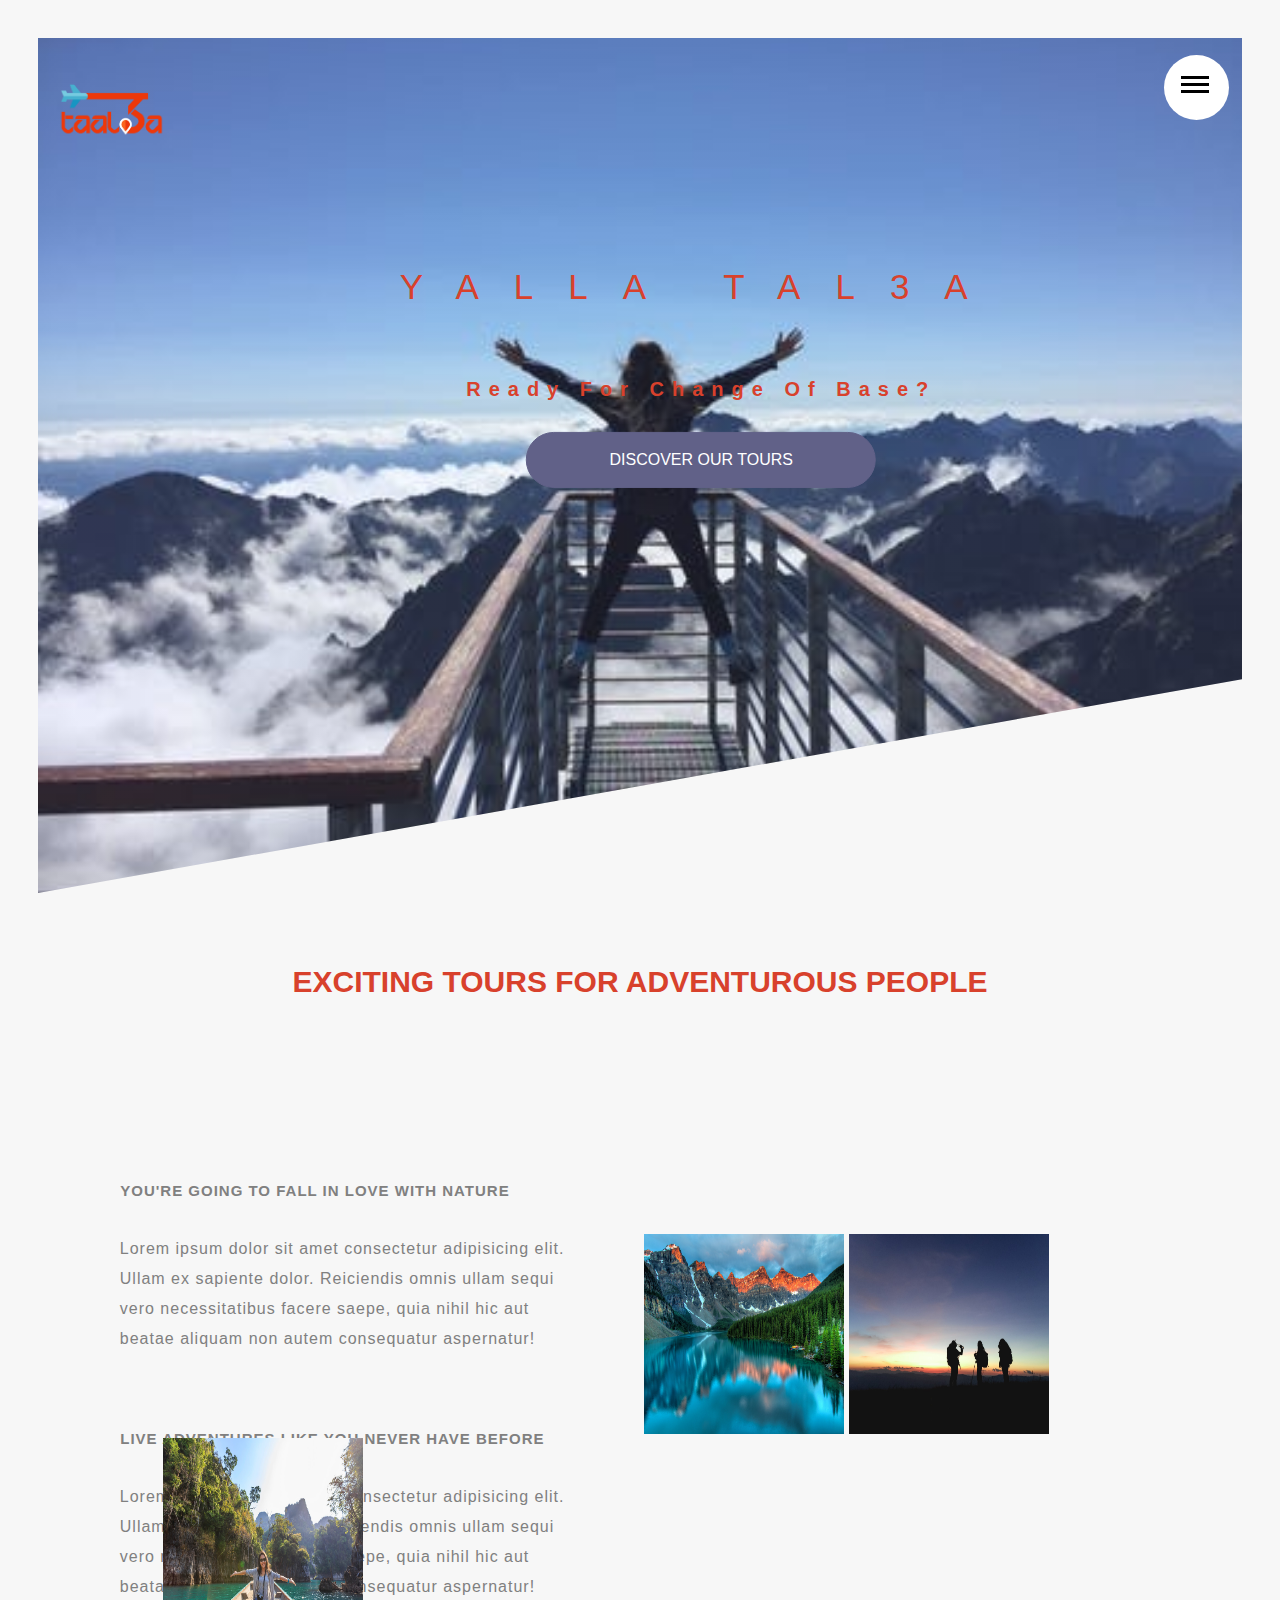
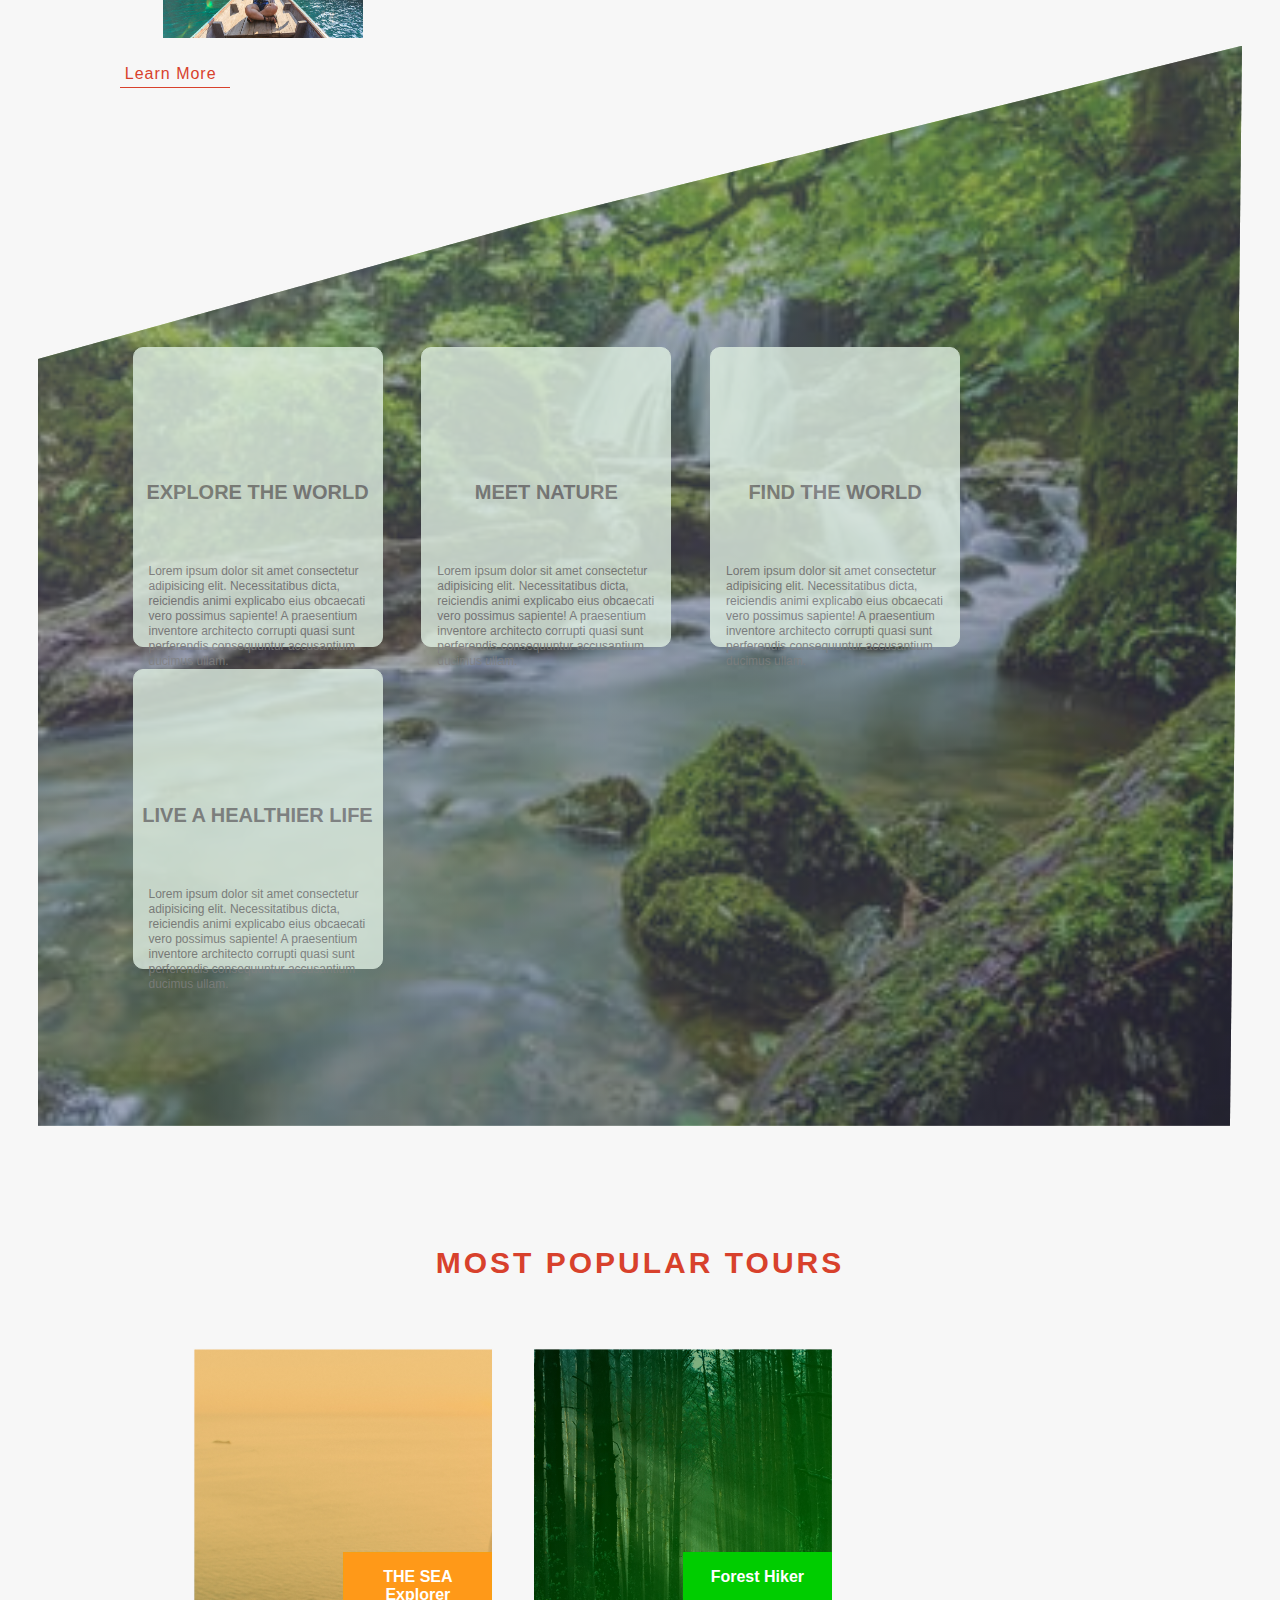
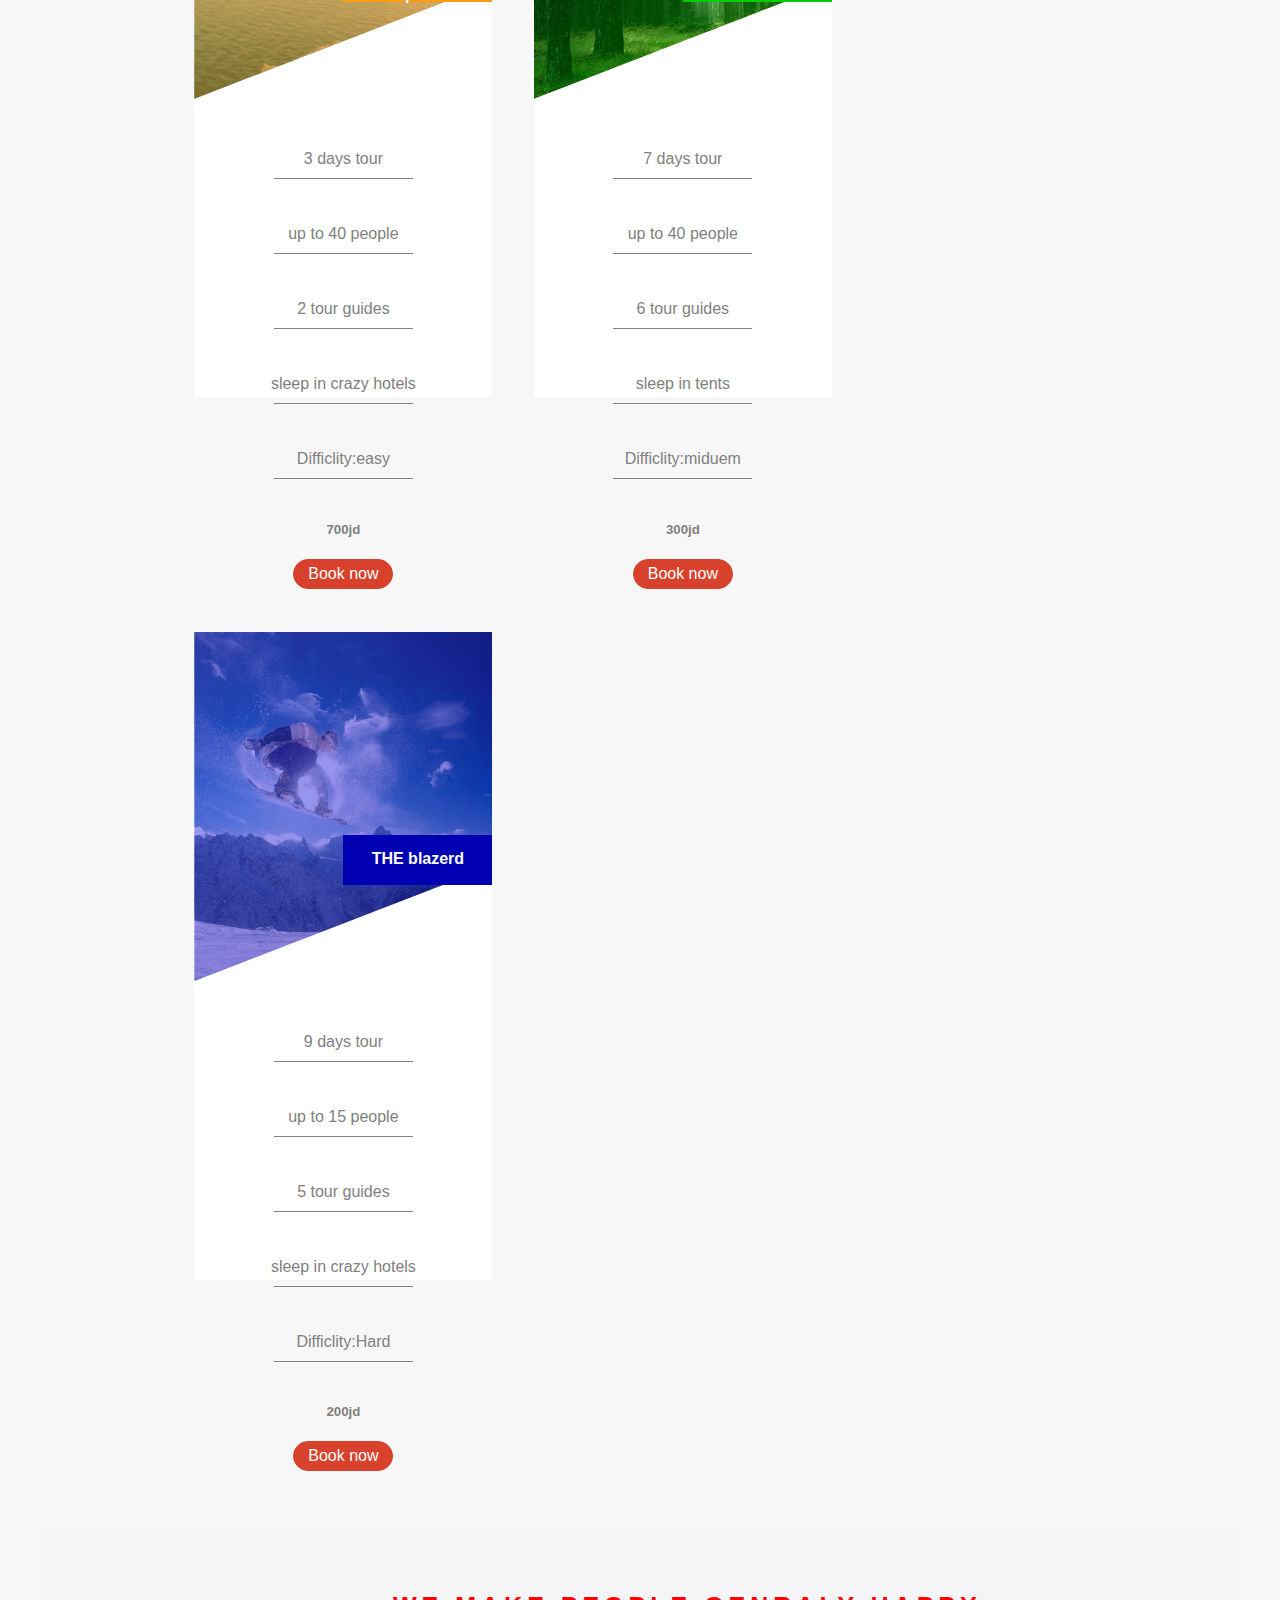
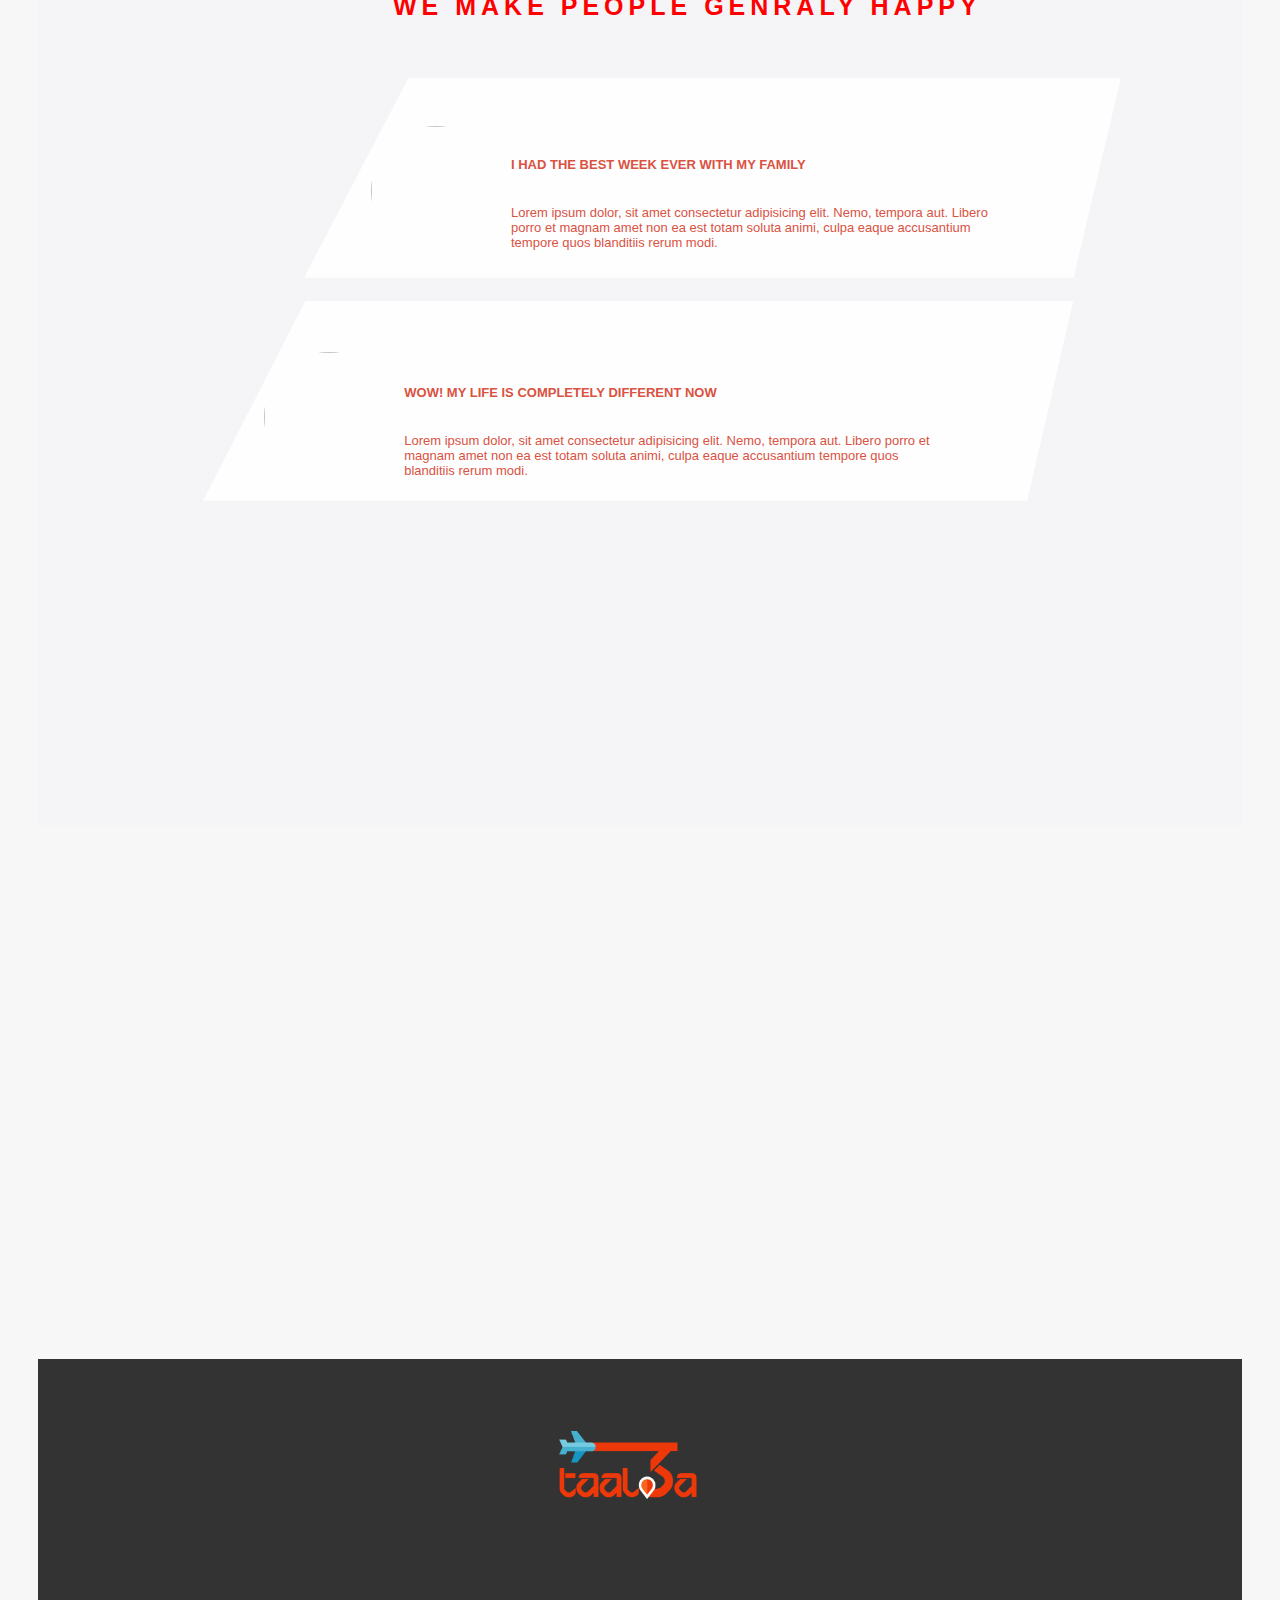
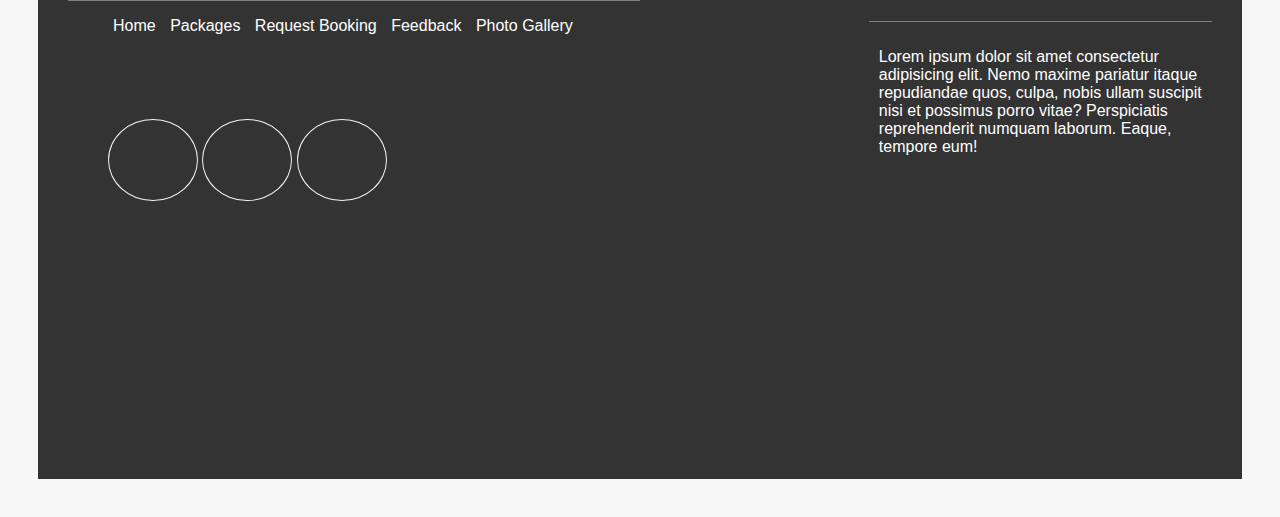
==== index.html @ 19bf67bb "edit" ====
<!DOCTYPE html>
<html lang="en">

<head>
    <!--meta data for search engine optmazition-->
    <meta charset="UTF-8"><!--render  characters displayed in HTML-->
    <meta name="description" content="TAL3A is a travling agency that prompote travels to all countries of the world"><!--description about the site-->
    <meta name="keywords" content="travels,journy,countries,trips"><!-- keywords helps finding the site-->
    <meta name="author" content="Alaa almasri,Thaer Mohammad, Sa'ed Al-khateb ,fetima-Alzahra,qausem"><!--the developers of the site-->
    <meta name="viewport" content="width=device-width, initial-scale=1.0"><!--device responsiveness  -->
    <title>TAL3A | Ready For Change of Base</title><!-- the title that will appear in the tab-->
    <link href="https://fonts.googleapis.com/css?family=Lato:300,300i,400&display=swa0p" rel="stylesheet"><!--font-type-->
    <!-- shourtcut icon help with making the logo appear in the the title of the website--> 
    <link rel="shourtcut icon" type="image/png" href="images/logo3.png"><!-- icon that will appear in the website tab-->
    <link rel="stylesheet" href="css/reset.css"><!-- deffult css for all elements-->
    <link rel="stylesheet" href="css/style.css">
</head>

<body>

    <header class="main-header">
<!-- humbrger button for the navbaar -->
        <div id="menu-bar">
            <div id="humrger-btn">
                <div id="bar1 " class="bar bar1"></div>
                <div id="bar2 " class="bar bar2"></div>
                <div id="bar3 " class="bar bar3"></div>
            </div>
            <div class="main-nav">
                <ul class="nav" id="nav">
                    <li><a href="index.html">Home</a></li>
                    <li><a href="packiges.html">Packages</a></li>
                    <li><a href="Booking.html">Request Booking</a></li>
<<<<<<< HEAD
                    <li><a href="ticket.html">Ticket</a></li>
                    <!--extra -->
                    <!-- <li><a href="home.html">Photo Gallery</a></li>
                    <li><a href="home.html">Video Gallery</a></li> -->
=======
                    <li><a href="ticket.html">Feedback</a></li>

                    <li><a href="Video-Galary.html">Video Gallery</a></li>                
>>>>>>> aabe760d59f3c2704a580bdef711d2b0d631f290
                </ul>
            </div>
        </div>
        <div class="menu-bg" id="menu-bg"></div>

        <div class="logo">
            <img src="images/logo3.png" alt="Tal3A" id="logo">
        </div>
        <div class="hero-slider-content">
            <div class="hero-slider-title">

                <h1>YALLA TAL3A</h1>
            </div>
            <div class="hero-slider-intro">
                <p>Ready For Change Of Base?</p>
            </div>
            <div class="package-btn">
                <a href="#anchor">discover our tours</a>
            </div>
        </div>
    </header>

    <main>
        <div class="tours-introduction">
            <h1>EXCITING TOURS FOR ADVENTUROUS PEOPLE</h1>
            <div class="tour-content">
                <div class="tours-motvation-title">
                    <h5>YOU'RE GOING TO FALL IN LOVE WITH NATURE </h5>
                </div>
                <div class="tours-motvation-desc">
                    <p>Lorem ipsum dolor sit amet consectetur adipisicing elit. Ullam ex sapiente dolor. Reiciendis
                        omnis ullam sequi vero necessitatibus facere saepe, quia nihil hic aut beatae aliquam non autem
                        consequatur aspernatur! </p>
                </div>
                <div class="tours-motvation-title" id="second-pargraph">
                    <h5>LIVE ADVENTURES LIKE YOU NEVER HAVE BEFORE</h5>
                </div>
                <div class="tours-motvation-desc">
                    <p>Lorem ipsum dolor sit amet consectetur adipisicing elit. Ullam ex sapiente dolor. Reiciendis
                        omnis ullam sequi vero necessitatibus facere saepe, quia nihil hic aut beatae aliquam non autem
                        consequatur aspernatur! </p>
                </div>
                <div class="learn-more-btn">
                    <a href="#">Learn More<ion-icon name="arrow-forward-outline"></ion-icon></a>
                </div>
            </div>
            <div class="tours-images">
                <img src="images/alberta-amazing-attraction-banff-417074.jpg" id="img1">
                <img src="images/1.jpeg" id="img2">
                <img src="images/2.jpeg" id="img3">

            </div>
        </div>
        <section class="tours-benfits">
            <div id="benfit-boxes">
                <div class="benfit-box">
                    <div class="box-icon">
                        <ion-icon name="globe-outline"></ion-icon>
                    </div>
                    <div class="box-title">
                        <h5>Explore the world</h5>
                    </div>
                    <div class="box-desc">
                        <p>Lorem ipsum dolor sit amet consectetur adipisicing elit. Necessitatibus dicta, reiciendis
                            animi explicabo eius obcaecati vero possimus sapiente! A praesentium inventore architecto
                            corrupti quasi sunt perferendis consequuntur accusantium ducimus ullam.</p>
                    </div>
                </div>
                <div class="benfit-box">
                    <div class="box-icon">
                        <ion-icon name="compass-outline"></ion-icon>
                    </div>
                    <div class="box-title">
                        <h5>meet nature</h5>
                    </div>
                    <div class="box-desc">
                        <p>Lorem ipsum dolor sit amet consectetur adipisicing elit. Necessitatibus dicta, reiciendis
                            animi explicabo eius obcaecati vero possimus sapiente! A praesentium inventore architecto
                            corrupti quasi sunt perferendis consequuntur accusantium ducimus ullam.</p>
                    </div>
                </div>
                <div class="benfit-box">
                    <div class="box-icon">
                        <ion-icon name="map-outline"></ion-icon>
                    </div>
                    <div class="box-title">
                        <h5>find the world</h5>
                    </div>
                    <div class="box-desc">
                        <p>Lorem ipsum dolor sit amet consectetur adipisicing elit. Necessitatibus dicta, reiciendis
                            animi explicabo eius obcaecati vero possimus sapiente! A praesentium inventore architecto
                            corrupti quasi sunt perferendis consequuntur accusantium ducimus ullam.</p>
                    </div>
                </div>
                <div class="benfit-box">
                    <div class="box-icon">
                        <ion-icon name="heart-outline"></ion-icon>
                    </div>
                    <div class="box-title">
                        <h5>LIVE A HEALTHIER LIFE</h5>
                    </div>
                    <div class="box-desc">
                        <p>Lorem ipsum dolor sit amet consectetur adipisicing elit. Necessitatibus dicta, reiciendis
                            animi explicabo eius obcaecati vero possimus sapiente! A praesentium inventore architecto
                            corrupti quasi sunt perferendis consequuntur accusantium ducimus ullam.</p>
                    </div>
                </div>

            </div>
        </section>
        <section class="most-papulor-tours" id="anchor">
            <h1>MOST POPULAR TOURS</h1>
            <div class="packages">
                <div class="tour-box">
                    <div class="tour-item">
                    </div>
                    <div class="tour-title">
                        <h4>THE SEA Explorer</h4>
                    </div>
                    <div class="tour-info">
                        <div class="tour-dur">
                            <p>3 days tour</p>
                        </div>
                        <div class="tour-people">
                            <p>up to 40 people</p>
                        </div>
                        <div class="tour-guide">
                            <p>2 tour guides</p>
                        </div>
                        <div class="tour-hotels">
                            <p>sleep in crazy hotels</p>
                        </div>
                        <div class="tour-difficlity">
                            <p>Difficlity:easy</p>
                        </div>
                        <div class="tour-price">
                            <h5>700jd</h5>
                        </div>
                        <div class="tour-btn">
                            <a href="#">Book now</a>
                        </div>
                    </div>
                </div>
                <div class="tour-box">
                    <div class="tour-item2">


                    </div>
                    <div class="tour-title2">
                        <h4>Forest Hiker</h4>
                    </div>
                    <div class="tour-info">
                        <div class="tour-dur">
                            <p>7 days tour</p>
                        </div>
                        <div class="tour-people">
                            <p>up to 40 people</p>
                        </div>
                        <div class="tour-guide">
                            <p>6 tour guides</p>
                        </div>
                        <div class="tour-hotels">
                            <p>sleep in tents</p>
                        </div>
                        <div class="tour-difficlity">
                            <p>Difficlity:miduem</p>
                        </div>
                        <div class="tour-price">
                            <h5>300jd</h5>
                        </div>
                        <div class="tour-btn">
                            <a href="#">Book now</a>
                        </div>
                    </div>
                </div>
                <div class="tour-box">
                    <div class="tour-item3">


                    </div>
                    <div class="tour-title3">
                        <h4>THE blazerd</h4>
                    </div>
                    <div class="tour-info">
                        <div class="tour-dur">
                            <p>9 days tour</p>
                        </div>
                        <div class="tour-dur">
                            <p>up to 15 people</p>
                        </div>
                        <div class="tour-dur">
                            <p>5 tour guides</p>
                        </div>
                        <div class="tour-dur">
                            <p>sleep in crazy hotels</p>
                        </div>
                        <div class="tour-dur">
                            <p>Difficlity:Hard</p>
                        </div>
                        <div class="tour-price">
                            <h5>200jd</h5>
                        </div>
                        <div class="tour-btn">
                            <a href="#">Book now</a>
                        </div>
                    </div>
                </div>
            </div>
        </section>
        <section class="testmonials">
            <div class="video-section">

                <div class="video-cotainer">
                <video autoplay loop muted>
                    <source src="videos/ALIVE - Canada 4K.mp4" type="video/mp4">
                </video>
                <div class="feedback">
                    <h1>We make people genraly happy</h1>
                    <div class="feedback-user">
                      



 <div class="user-img">
    <img src="https://randomuser.me/api/portraits/men/43.jpg">
</div>
<div id="testmonial-content">
<div class="user-title">
    <p>I HAD THE BEST WEEK EVER WITH MY FAMILY</p>
</div>
<div class="user-testomnial">
    <p>Lorem ipsum dolor, sit amet consectetur adipisicing elit. Nemo, tempora aut. Libero porro et magnam amet non ea est totam soluta animi, culpa eaque accusantium tempore quos blanditiis rerum modi.</p>
</div>
                </div> 
            </div>
            <div class="feedback-user2">
                      



                <div class="user-img">
                   <img src="https://randomuser.me/api/portraits/men/17.jpg">
               </div>
               <div id="testmonial-content">
               <div class="user-title">
                   <p>WOW! MY LIFE IS COMPLETELY DIFFERENT NOW</p>
               </div>
               <div class="user-testomnial">
                   <p>Lorem ipsum dolor, sit amet consectetur adipisicing elit. Nemo, tempora aut. Libero porro et magnam amet non ea est totam soluta animi, culpa eaque accusantium tempore quos blanditiis rerum modi.</p>
               </div>
                               </div> 
                           </div>
        </div>
            </div>
            <div class="color-overlay">            </div>

               
            </div>
        </section>
        <section class="map">
            <iframe
                src="https://www.google.com/maps/embed?pb=!1m18!1m12!1m3!1d3387.318722024743!2d35.86663101464087!3d31.89793653559333!2m3!1f0!2f0!3f0!3m2!1i1024!2i768!4f13.1!3m3!1m2!1s0x151ca7e4aee722d5%3A0x8693a9183825010b!2z2YPZhNmK2Kkg2YTZiNmF2YrZhtmI2LMg2KfZhNis2KfZhdi52YrYqSDYp9mE2KrZgtmG2YrYqSAtIChMdW1pbnVzIFRlY2huaWNhbCBVbml2ZXJzaXR5IENvbGxlZ2UgKExUVUM!5e0!3m2!1sen!2sjo!4v1583511267501!5m2!1sen!2sjo"
                width="600" height="450" frameborder="0" style="border:0;" allowfullscreen=""></iframe>
        </section>
    </main>
    <footer>
        <div class="footer-logo">
            <img src="images/logo3.png" alt="logo">
        </div>
        <div class="footer-mainnavbar">
            <ul id="navbar">
                <li><a href="home.html">Home</a></li>
                <li><a href="packages.html">Packages</a></li>
                <li><a href="booking.html">Request Booking</a></li>
                <li><a href="">Feedback</a></li>
                <li><a href="home.html">Photo Gallery</a></li>
                <!-- <li><a href="home.html">Video Gallery</a></li> -->

            </ul>
            <div class="contact">
                <div class="border">
                    <p>Lorem ipsum dolor sit amet consectetur adipisicing elit. Nemo maxime pariatur itaque repudiandae
                        quos, culpa, nobis ullam suscipit nisi et possimus porro vitae? Perspiciatis reprehenderit
                        numquam laborum. Eaque, tempore eum!
                    </p>

                </div>
                

            </div>
            <div id="social-media">
                <ul>
                <li><a href="https://www.facebook.com/" target="_blank">
                        <ion-icon name="logo-facebook"></ion-icon>
                    </a></li>
                <li><a href="https://twitter.com/">
                        <ion-icon name="logo-twitter"></ion-icon>
                    </a></li>
                <li><a href="https://www.instagram.com/">
                        <ion-icon name="logo-instagram"></ion-icon>
                    </a></li>
                </ul>
            </div>
    </footer>
  





    <script src="js/app.js"></script>
    <script src="https://unpkg.com/ionicons@5.0.0/dist/ionicons.js"></script>
    <!-- <script src="CSS/Video-Galary.css"></script> -->


</body>

</html>
---- css/style.css ----
/*
colors:
 light purple #616188:
Dark purple:#41415b


border-box is a poroperty that remove the margin or padding to the box of spsefied width and height
clip-path:polygon :(x,y) corridantes
*/
*
{
    box-sizing: border-box;
}
body
{
    padding: 30px;
    font-family: "Loto",sans-serif;
    font-weight: 400;
    font-size: 16px;
    color: #d8412c;
    background-color: #f7f7f7;
    overflow-y: hidden;
    overflow: scroll;
transition: 3s ease;

}
/* ::-webkit-scrollbar {
    display: none;
} */

header
{
    height: 95vh;
    background-image:linear-gradient(to right bottom,rgba(	196, 196, 255,0.1) ,rgba(	196, 196, 255,0.1)) ,url("../images/hero-slider.jpeg");
    background-size: cover;
    background-position: center;
    clip-path: polygon( 0 0, 100% 0, 100% 75%, 0 100%);
    position: relative;
}
.logo img
{
    width: 11%;
    margin: 1%;
    animation: moveright 3s ease-in-out;
}
.hero-slider-content {
    position: absolute;
    /* left: 29%; */
    /* bottom: 40%; */
    transform: translate(60%,20%);
}
.hero-slider-title h1 {
    font-size: 35px;
    font-weight: 400;
    letter-spacing: 35px;
    animation: moveright 3s ease-in-out;

}

.hero-slider-intro p {
    margin: 10px 12px;
    padding-top: 8%;
    font-size: 20px;
    text-align: center;
    font-weight: 600;
    letter-spacing: 8px;
    animation: movetop 3s ease-in-out;
}
.package-btn {
    text-transform: uppercase;
    text-align: center;
    border: 1px solid #616188;
    background-color: #616188;
    border-radius: 35px;
    width: 350px;
    padding: 3%;
    margin: 5% auto;
    transition: 1s ease-in-out;

}
.video-section
{
    margin-top: 5%;
    width: 100%;
    position: relative;
    justify-content: center;
    overflow: hidden;
    height: 100vh;

}
.user-img img {
    margin-top: 4%;
    margin-left: 20%;
    float: left;
    padding: 10px;
    padding-right: 10px;
    width: 150px;
    height: 150px;
    border-radius: 50%;
}
.video-section video
{
    width: 100%;
}
#testomnial-content
{
    margin-top: 8%;
    padding-top: 9%;
    width: 76%;
}
.user-title p
{
    padding-bottom: 20px;
    font-weight: bold;
}
.user-testmonial p
{
    margin-top: 9%;
    width: 78%;
}
#testmonial-content {
    font-size: 13px;
    width: 88%;
    padding-top: 7%;
}

.color-overlay {
    background-image: linear-gradient(to right bottom,rgba( 225, 225, 255,0.1) ,rgba( 225, 225, 255,0.1));
    top: 0;
    left: 0;
    position: absolute;
    width: 100%;
    height: 100%;
}
.package-btn a
{
text-decoration: none;
color: #ffffff;
}

.package-btn:hover
{
    transform: translateY(-4px);

}
.package-btn:hover
{
    background-color: #242d3c;
}
#menu-bar {
    float: right;
    width: 7%;
    margin-top: 1%;
}
#humrger-btn {
    background-color: #ffffff;
    width: 65px;
    height: 65px;
    padding: 25px 17px;
    cursor: pointer;
    border-radius: 50%;
    margin: 5px 0px 0px 6px;
}
.bar {
    height: 3px;
    width: 90%;
    background-color: black;
    display: block;
    transition: 0.3s ease-in-out;
}
.nav
{
    padding: 0;
    transition: 0.3s ease-in-out;
    display: none;
}
.nav li {
    padding: 18px 0px;
    text-align: center;
    animation:  opacityanimation 2s ease-in-out;

}

.nav li a {
    font-size: 18px;
    color: #ffffff;
    text-decoration: none;
}
.main-nav
{
    position: absolute;
    left:45%;
}
.bar1
{
    transform: translateY(-4px);
}
.bar3
{
    transform: translateY(4px);
}
.change {
    display: block;
}
.menu-bg
{
    width: 0;
    height: 0;
    background: radial-gradient(circle,#d8412c,#ee3116 );
    transition: 0.3s ease-in-out;
}
/* #menu-bar ,#menu-bar
{
top: 0;
left: 0;
position:absoloute;
} */
.change-bg
{
    width:100%;
    height: 100%;
}
.change .bar
{
    height: 4px;
}
.change .bar1 {
    transform: translateY(3px) rotate(-45deg);
}
.change  .bar3
{
    transform: translateY(-6px) rotate(45deg);

}
.change  .bar2
{
    opacity: 0;
}
.tours-introduction
{
    height: 500px;
}
.tours-introduction {
    margin: 6%;
}
.tours-introduction h1
{
    text-align: center;
font-size: 30px;
transition: 0.3s ease-in-out;
}
.tours-introduction h1:hover
{
    transform: rotate(5deg);
}

.tours-motvation-title h5 {
    font-weight: bold;
    color: gray;
    font-size: 15px;
    padding: 10px;
}
.tours-motvation-desc p {
    color: gray;
    padding-left: 2%;
}
.tour-content {
    margin-top: 12%;
    width: 45%;
    display: inline-block;
    letter-spacing: 1px;
}
.tours-motvation-desc
{
    line-height: 30px;
}
#second-pargraph
{
    padding-top: 25px;
}
.learn-more-btn
{
    padding-top: 10%;
    padding-left: 2%;
}
.learn-more-btn a:hover
{
    background-color:#d8412c ;
    color: #ffffff;
}

.learn-more-btn a
{    transition: background-color 2s ease;

    text-decoration: none;
    color: #d8412c;
    border-bottom: 1px solid #d8412c;
    padding: 5px;
}
ion-icon
{
    padding-left: 8px;
    position: relative;
    top: 2px;
}
.tours-images
{
    display: inline-block;
}
.tours-images img
{
width:200px;
height: 200px;
transition: 1s ease;
}
.tours-images img:hover
{
    transform: scale(1.5);

    padding: 15px;
}
#benfit-boxes
{
    padding-top: 25%;
    padding-left: 5%;
}
.benfit-box
{
    display:inline-block;

    background-color: #e0f0e3;
    border: 1px solid #e0f0e3;
    width: 250px;
    opacity: 0.8;
    height: 300px;
    margin-left: 3%;
    border-radius: 10px;
    transition: 1s ease;
}
.benfit-box ion-icon
{
    font-size: 65px;
    padding-top: 6%;
}
.benfit-box:hover
{
    transform: scale(1.5);
    transform: translateY(-20px);
    opacity: 1;
}
.box-icon 
{
    text-align: center;
}

.tours-images {
    display: inline;
    position: relative;
    bottom: 245px;
    left: 5%;
}
.tours-benfits
{
    height: 120vh;
    background-image:linear-gradient(to right bottom,rgba(132, 128, 151,0.5) ,rgba(65, 65, 91,0.5)) ,url("../images/header3.jpeg");
    background-size: cover;
    background-position: center;
    margin-top: 15%;
    clip-path: polygon(42% 16%, 100% 0, 99% 100%, 0 100%, 0 29%);
}
.box-title h5
{
    padding-top: 10%;
    font-size: 20px;
    color: gray;
    text-transform: uppercase;
    text-align: center;
}
.box-desc
{
    padding:15px;
    color: gray;
    line-height: 15px;
    font-size: 12px;
}
.packages
{
    margin-top: 10%;
}
.tour-box
{
    transition: 1s ease;
    margin-left: 35px;
    margin-top: 5%;
    background-color: #ffffff;
    position: relative;
    display: inline-block;
    border: 1px solid #f6f6f6;
    box-shadow: grey;
    width: 300px;
    height: 650px;
}
.tour-btn
{
    margin: 0 auto;
    border: 1px solid #d8412c;
    background-color: #d8412c;
    border-radius:25px;
    width: 100px;
    margin-top: 5%;
    transition: 1s ease;

    padding: 5px;
}
.tour-btn a
{


    color: #ffffff;
    text-decoration: none;
}
.tour-btn:hover
{
    border: 1px solid #616188;
    background-color: #5a5a7e;
}

.most-papulor-tours
{
    margin-top: 10%;
}
.most-papulor-tours h1
{
    font-size: 30px;
    text-align: center;
    letter-spacing: 3px;
    transition: 0.5s ease;
}
.most-papulor-tours h1:hover
{
    transform: rotate(15deg);
}
/* one item  */
.tour-item {
    background-image: linear-gradient(to right bottom,rgba(240, 165, 13,0.5) ,rgba(240, 165, 13,0.5)) ,url(../images/dead-sea.jpg);
    background-size: cover;
    height: 40vh;
    clip-path: polygon(0 0, 100% 0%, 100% 65%, 0 97%);
}

.tour-item2{
    background-image: linear-gradient(to right bottom,rgb(0,52,0,0.5) ,rgb(0,205,0,0.5)) ,url(../images/forest.jpeg);
    background-size: cover;
    height: 40vh;
    clip-path: polygon(0 0, 100% 0%, 100% 65%, 0 97%);
}
.tour-item3{
    background-image: linear-gradient(to right bottom,rgba(77, 77, 255, 0.5) ,rgb(0,0,179,0.5)) ,url(../images/snow.jpeg);
    background-size: cover;
    height: 40vh;
    clip-path: polygon(0 0, 100% 0%, 100% 65%, 0 97%);
}
.tour-box:hover
{
    transform: scale(1.1);
}
.tour-title, .tour-title2,.tour-title3
{
    position: absolute;
    top: 28%;
    left: 50%;
    z-index: 1;
    text-align: center;
}

.tour-title h3,h4
{
    color: #ffffff;
}

.tour-title h4 {
    padding: 5px;
    border: 1px solid rgba(240, 165, 13,0.5);
    background-color: #ff9918;
    font-size: 16px;
    width: 149px;
    height: 50px;
    padding-top: 10%;
}
.tour-title2 h4 {
    padding: 5px;
    border: 1px solid rgb(0,205,0,0.5);
    background-color: rgb(0,205,0);
    font-size: 16px;
    width: 149px;
    height: 50px;
    padding-top: 10%;
}
.tour-title3 h4 {
    padding: 5px;
    border: 1px solid rgb(0,0,179);
    background-color: rgb(0,0,179);
    font-size: 16px;
    width: 149px;
    height: 50px;
    padding-top: 10%;
}

.tour-info
{
    text-align: center;
    padding-top: 5%;
    color: gray;
}
.tour-info p{
    text-align: center;
    padding: 10px;
}
.tour-info p::after
{
    display: block;
    content: "";
    height: 1px;
    margin: 10px auto;
    width: 50%;
    background-color: gray
}
.packages
{
    margin:  0 10%;
}
.map
{
    margin-top: 20px;
}
.map iframe
{
    width: 100%;
}
footer
{
    height: 80vh;
    margin-top: 5%;

    background-color: #333333;
}
.footer-logo img
{
    width: 15%;
    margin: 0 42%;
    padding-top: 2%;
}
.footer-mainnavbar
{
    padding: 30px;
}
.footer-mainnavbar #navbar
{
    border-top: 1px solid gray;
width: 50%;

}
.footer-mainnavbar ul li
{
    transition: 1s ease;
    margin-top: 2%;
    display: inline-block;
    padding: 5px;
}
.footer-mainnavbar ul li a
{
    color: #ffffff;
    text-decoration: none;
}
#navbar li:hover
{
    color: #d8412c;
    transform: rotate(15deg);
}
#navbar li a:hover
{
    color: #d8412c;
}

.contact
{
position: relative;
bottom: 40px;
float:right;


}

.contact 
{
    width: 30%;
    margin-top: 5px;
    border-top: 1px solid gray;
   padding: 10px;
color: #ffffff;

}



#social-media
{
    margin-top: 5%;
    list-style-type: none;
    border-top: none;


}
#social-media ul li 
{
    display: inline-block;
    border: 1px solid #f3f3f3;
    padding: 23px;
    width: 90px;
    border-radius: 50%;
    transition: 0.3s ease;
    font-size: 30px;
}

#social-media ul li ion-icon
{
    font-size: 30px;
    
} 

#social-media ul  :hover
{
    background-color: #d8412c;
    
}
#social-media ul li a  :hover
{
    background-color: #d8412c;

}

#social-media ul li  a
{
    border: none;
    background-color: none;

}
.feedback
{
    position: absolute;
    top: 0;
    z-index: 1;


}
.feedback h1
{
    color: red;
    font-size: 25px;
    transform: translate(355px, 50px);
    font-weight: 600;
    text-transform: uppercase;
    letter-spacing: 5px;
}


.feedback-user {
    clip-path: polygon(25% 0%, 100% 0%, 95% 100%, 14% 100%);
        background-color: #ffffff;
    opacity: 0.9;
    height: 200px;
    margin-bottom: 2%;
    width: 950px;
    transform: translate(14%,90px);
}
.feedback-user2 {
    clip-path: polygon(25% 0%, 100% 0%, 95.5% 100%, 15% 100%);
    background-color: #ffffff;
    opacity: 0.9;
    height: 200px;
    position: relative;
    left: 1%;
    margin-bottom: 2%;
    width: 89%;
    transform: translate(0%,90px);
}
.user-testmonial p
{
    margin-top: 7%;
    width: 76%;
}
@keyframes moveright
{
    0%
    {
        opacity: 0;
        transform: translateX(-20px);
    }
    100%
    {
        opacity: 1;
        transform: translateX(0);
    }
}
@keyframes opacityanimation
{
    0%
    {
        opacity: 0;
        transform: translateX(-20px);
    }
    100%
    {
        opacity: 1;
        transform: translateX(0);

    }
}
@keyframes movetop
{
    0%
    {
        opacity: 0;
        transform: translateY(20px);
    }
    100%
    {
        opacity: 1;
        transform: translateY(0);
    }
}
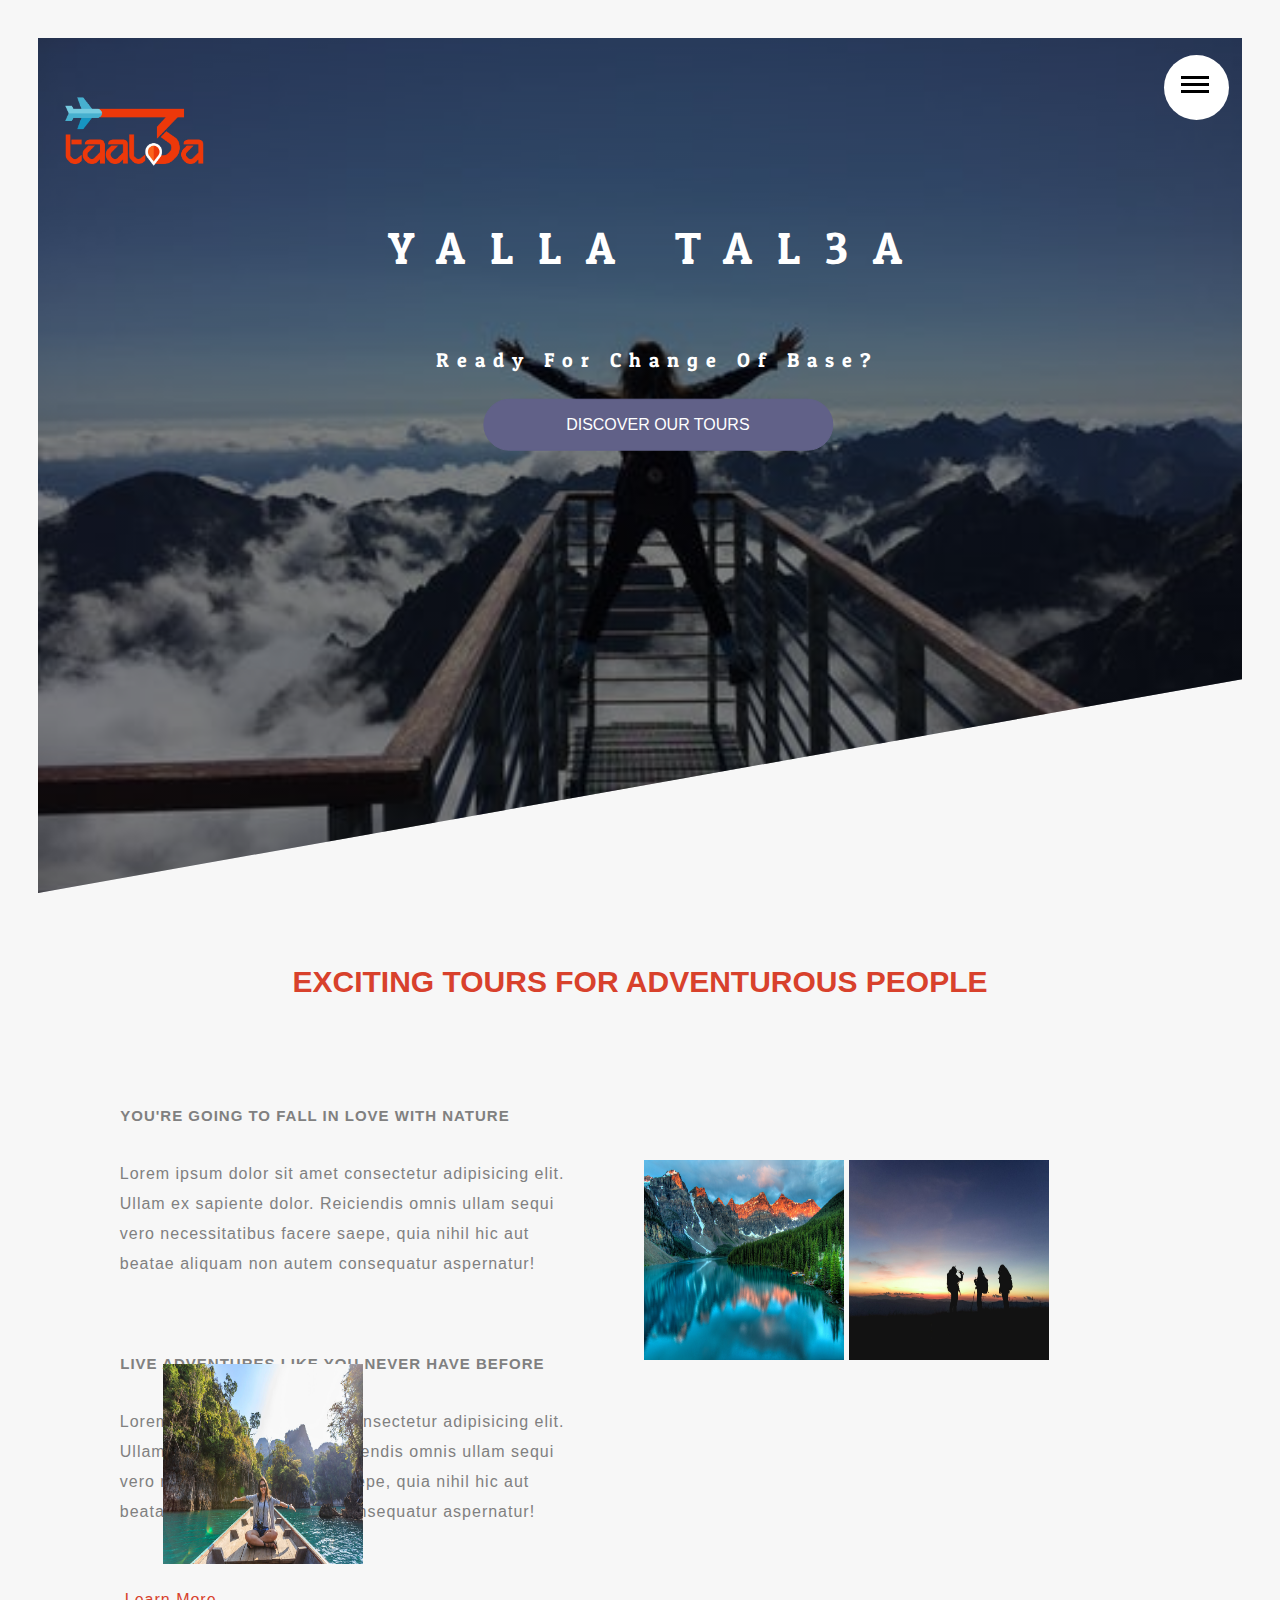
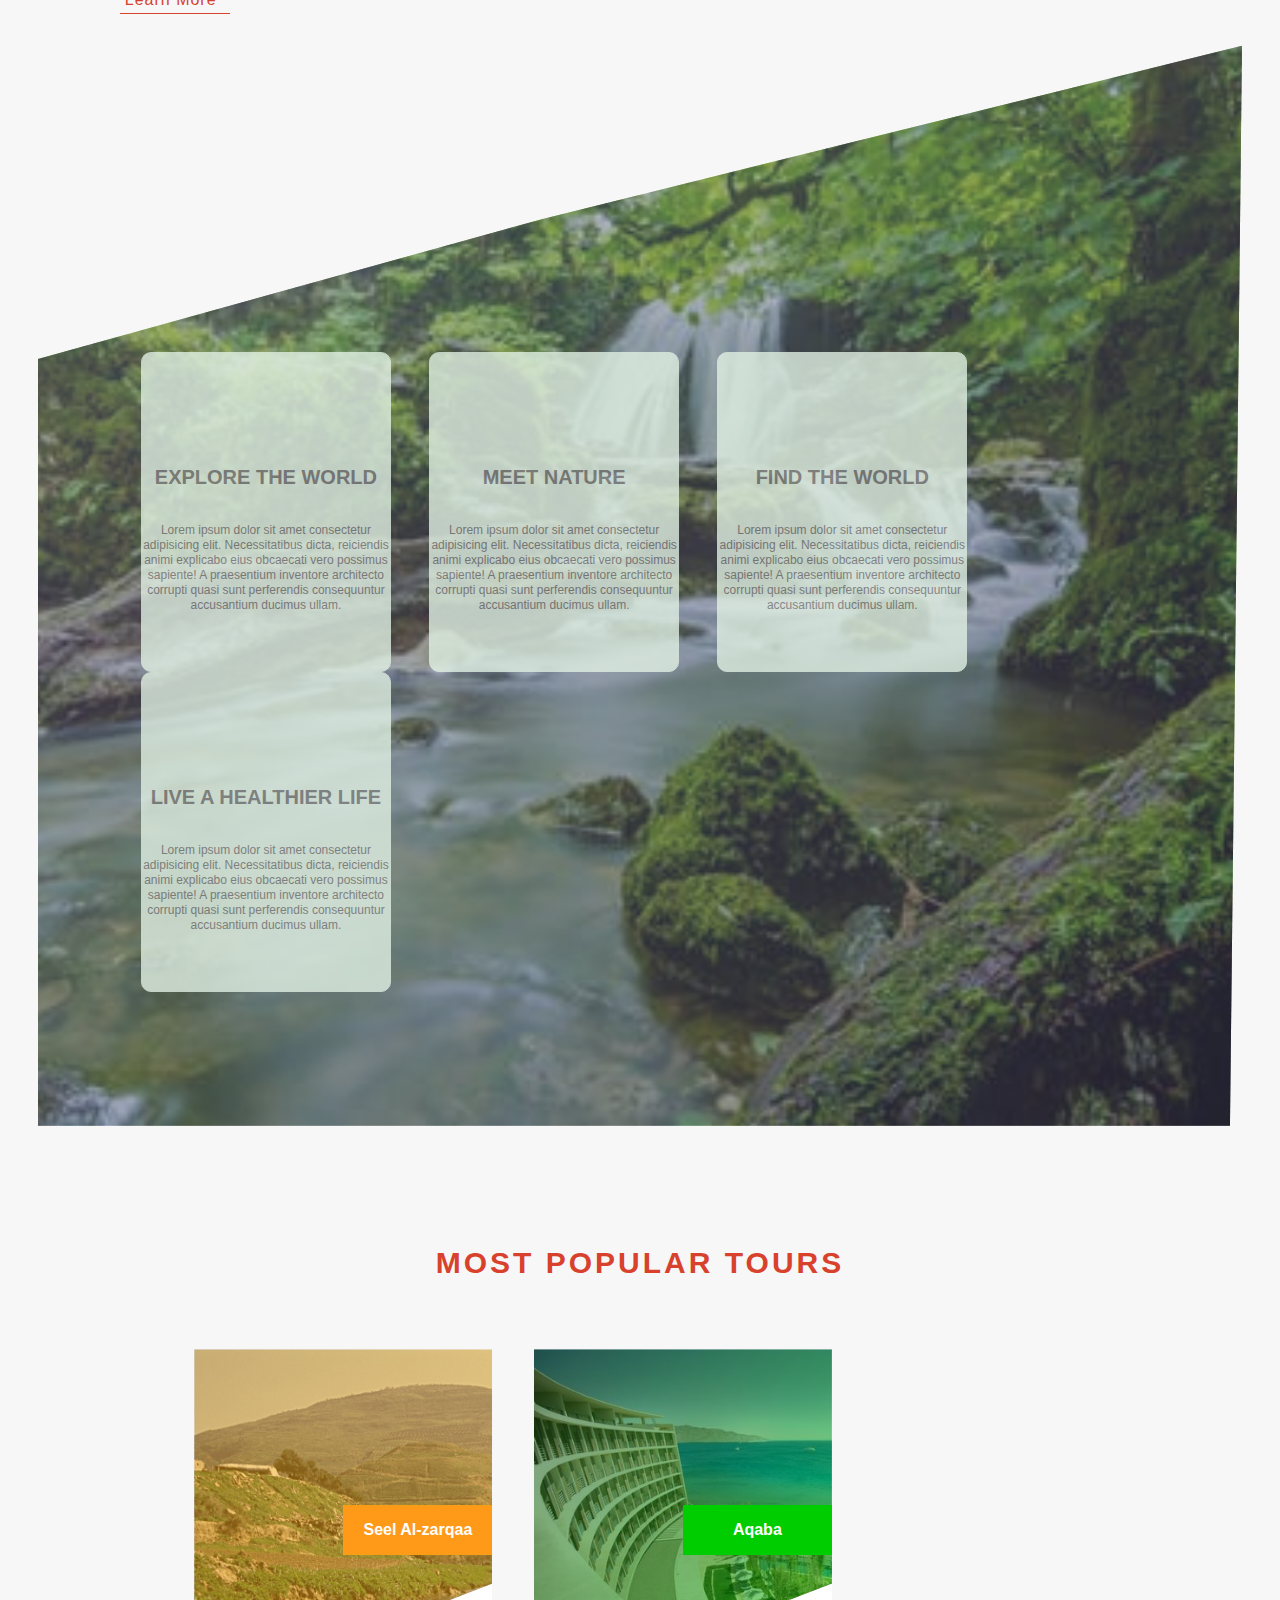
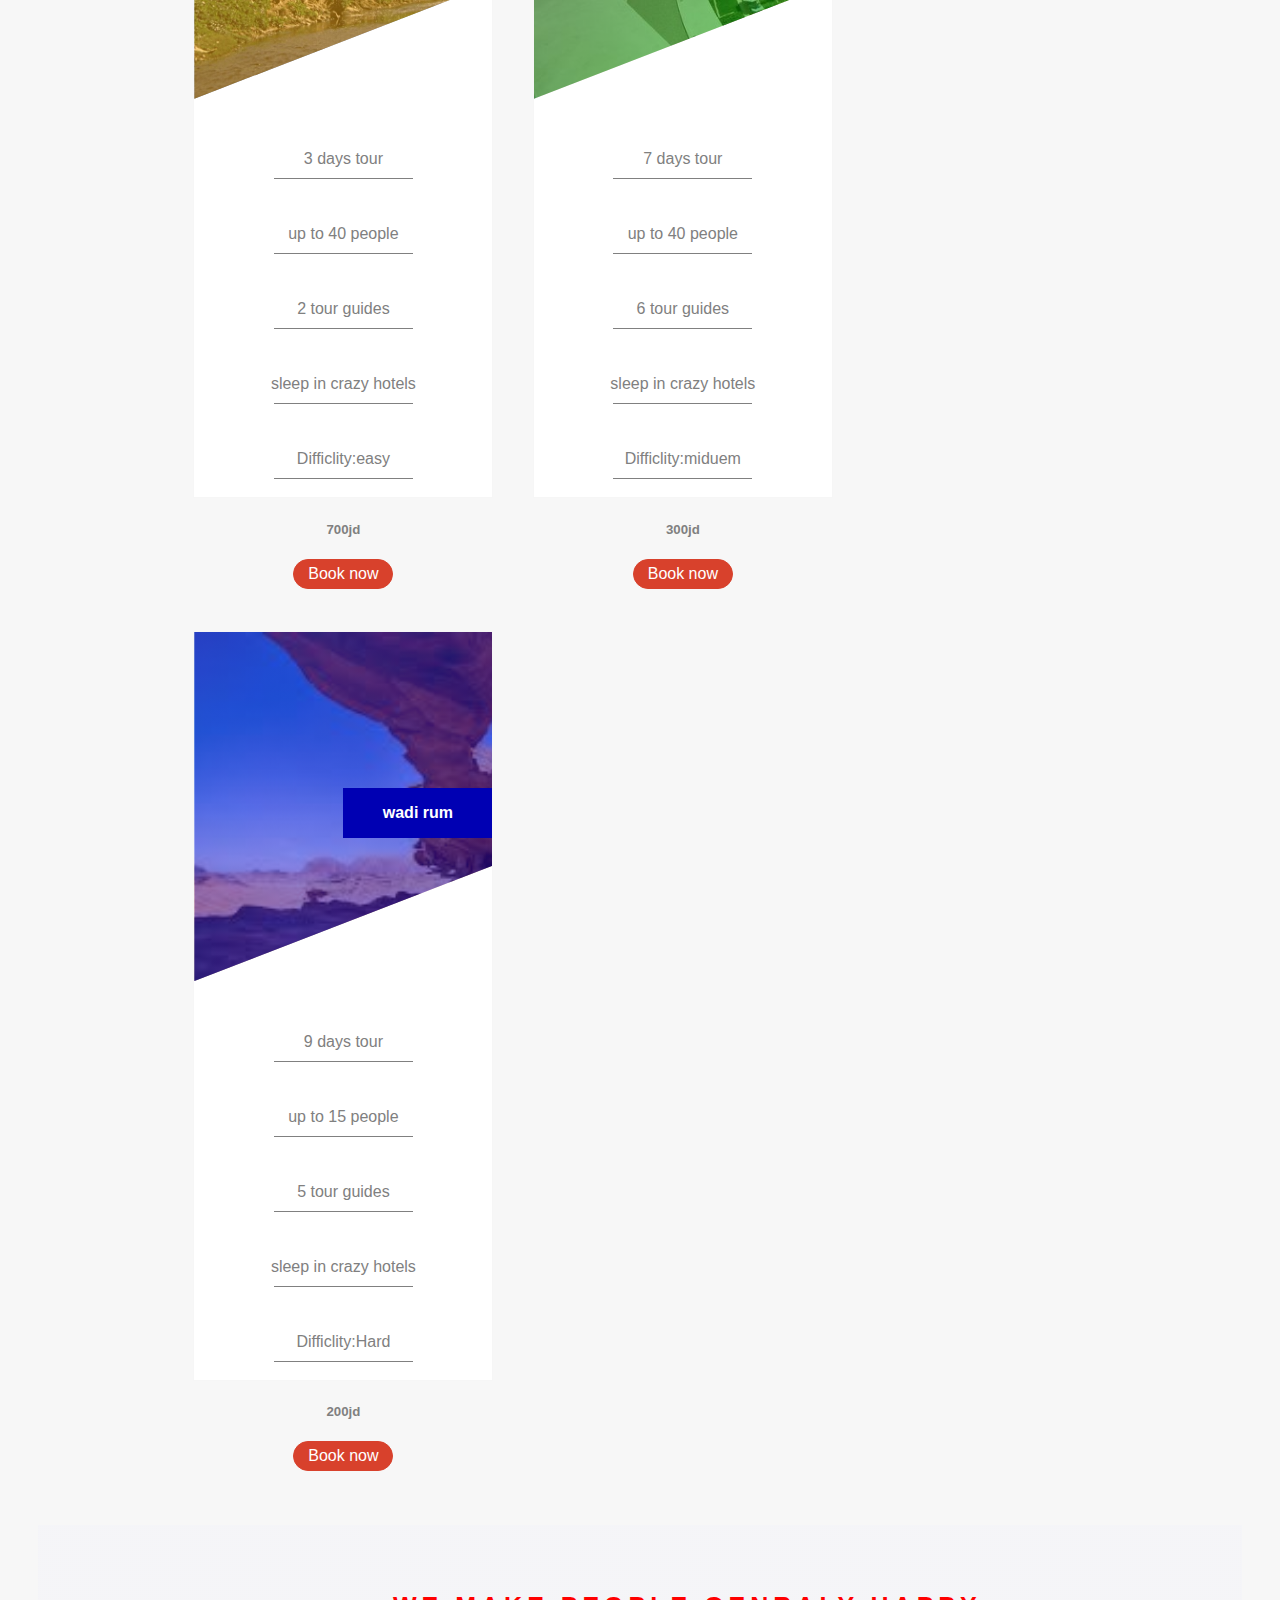
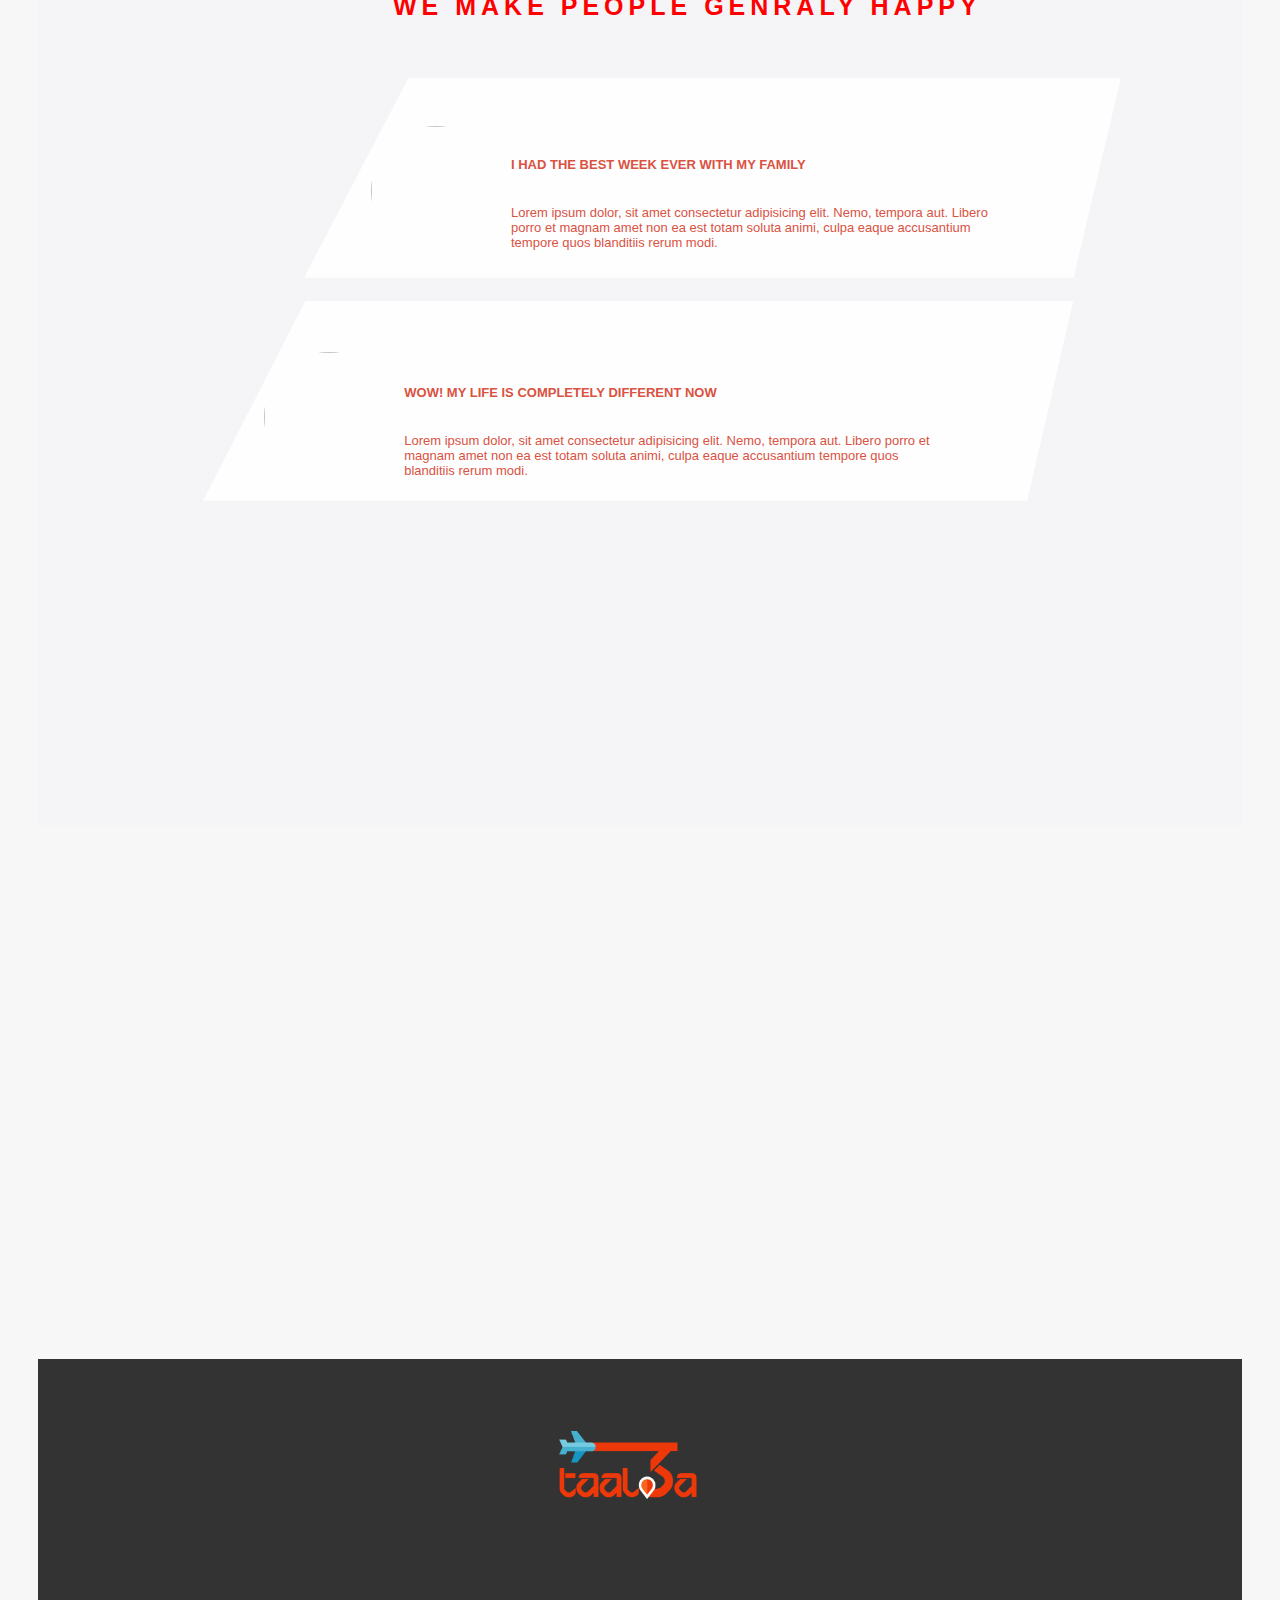
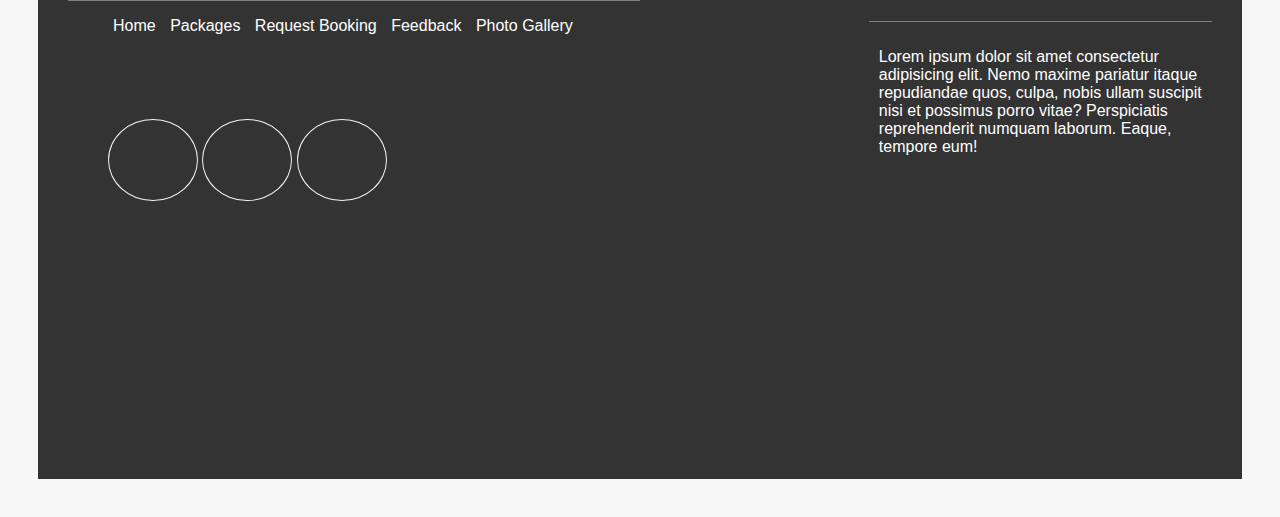
==== commit 131b2a2f: "changed links" ====
--- a/index.html
+++ b/index.html
@@ -14,7 +14,7 @@
     <link rel="shourtcut icon" type="image/png" href="images/logo3.png"><!-- icon that will appear in the website tab-->
     <link rel="stylesheet" href="css/reset.css"><!-- deffult css for all elements-->
     <link rel="stylesheet" href="css/style.css">
-</head>
+    <link href="https://fonts.googleapis.com/css?family=Patua+One&display=swap" rel="stylesheet"></head>
 
 <body>
 
@@ -31,16 +31,9 @@
                     <li><a href="index.html">Home</a></li>
                     <li><a href="packiges.html">Packages</a></li>
                     <li><a href="Booking.html">Request Booking</a></li>
-<<<<<<< HEAD
-                    <li><a href="ticket.html">Ticket</a></li>
-                    <!--extra -->
-                    <!-- <li><a href="home.html">Photo Gallery</a></li>
-                    <li><a href="home.html">Video Gallery</a></li> -->
-=======
-                    <li><a href="ticket.html">Feedback</a></li>
-
-                    <li><a href="Video-Galary.html">Video Gallery</a></li>                
->>>>>>> aabe760d59f3c2704a580bdef711d2b0d631f290
+                    <li><a href="Booking.html">Photo Gallery</a></li>
+                    <li><a href="Video-Galary.html">Video Gallery</a></li>      
+                    <li><a href="advice.html">Advice</a></li>          
                 </ul>
             </div>
         </div>
@@ -158,7 +151,7 @@
                     <div class="tour-item">
                     </div>
                     <div class="tour-title">
-                        <h4>THE SEA Explorer</h4>
+                        <h4>Seel Al-zarqaa</h4>
                     </div>
                     <div class="tour-info">
                         <div class="tour-dur">
@@ -190,7 +183,7 @@
 
                     </div>
                     <div class="tour-title2">
-                        <h4>Forest Hiker</h4>
+                        <h4>Aqaba</h4>
                     </div>
                     <div class="tour-info">
                         <div class="tour-dur">
@@ -203,7 +196,7 @@
                             <p>6 tour guides</p>
                         </div>
                         <div class="tour-hotels">
-                            <p>sleep in tents</p>
+                            <p>sleep in crazy hotels</p>
                         </div>
                         <div class="tour-difficlity">
                             <p>Difficlity:miduem</p>
@@ -222,7 +215,7 @@
 
                     </div>
                     <div class="tour-title3">
-                        <h4>THE blazerd</h4>
+                        <h4>wadi rum</h4>
                     </div>
                     <div class="tour-info">
                         <div class="tour-dur">
--- a/css/style.css
+++ b/css/style.css
@@ -31,7 +31,7 @@
 header
 {
     height: 95vh;
-    background-image:linear-gradient(to right bottom,rgba(	196, 196, 255,0.1) ,rgba(	196, 196, 255,0.1)) ,url("../images/hero-slider.jpeg");
+    background-image:linear-gradient(to right bottom,rgba(	0, 0, 0,0.5) ,rgba(	0, 0,0,0.5)) ,url("../images/hero-slider.jpeg");
     background-size: cover;
     background-position: center;
     clip-path: polygon( 0 0, 100% 0, 100% 75%, 0 100%);
@@ -39,7 +39,7 @@
 }
 .logo img
 {
-    width: 11%;
+    width: 15%;
     margin: 1%;
     animation: moveright 3s ease-in-out;
 }
@@ -47,12 +47,14 @@
     position: absolute;
     /* left: 29%; */
     /* bottom: 40%; */
-    transform: translate(60%,20%);
+    transform: translate(65%,-15%);
 }
 .hero-slider-title h1 {
-    font-size: 35px;
+    font-size: 45px;
     font-weight: 400;
-    letter-spacing: 35px;
+    letter-spacing: 25px;
+    color:#ffffff;
+    font-family: 'Patua One', cursive;
     animation: moveright 3s ease-in-out;
 
 }
@@ -62,7 +64,9 @@
     padding-top: 8%;
     font-size: 20px;
     text-align: center;
-    font-weight: 600;
+    color: #ffffff;
+    font-family: 'Patua One', cursive;
+    font-weight: 300;
     letter-spacing: 8px;
     animation: movetop 3s ease-in-out;
 }
@@ -161,6 +165,14 @@
     border-radius: 50%;
     margin: 5px 0px 0px 6px;
 }
+.nav
+{
+    list-style-type: none;
+}
+#nav li a
+{
+    color: #ffffff;
+}
 .bar {
     height: 3px;
     width: 90%;
@@ -206,7 +218,7 @@
 {
     width: 0;
     height: 0;
-    background: radial-gradient(circle,#d8412c,#ee3116 );
+    background: radial-gradient(circle,#e23a23,#e23a23 );
     transition: 0.3s ease-in-out;
 }
 /* #menu-bar ,#menu-bar
@@ -265,7 +277,7 @@
     padding-left: 2%;
 }
 .tour-content {
-    margin-top: 12%;
+    margin-top: 5%;
     width: 45%;
     display: inline-block;
     letter-spacing: 1px;
@@ -332,7 +344,7 @@
     border: 1px solid #e0f0e3;
     width: 250px;
     opacity: 0.8;
-    height: 300px;
+    height: 320px;
     margin-left: 3%;
     border-radius: 10px;
     transition: 1s ease;
@@ -366,11 +378,11 @@
     background-size: cover;
     background-position: center;
     margin-top: 15%;
+    padding: 10px;
     clip-path: polygon(42% 16%, 100% 0, 99% 100%, 0 100%, 0 29%);
 }
-.box-title h5
-{
-    padding-top: 10%;
+.box-title h5 {
+    padding-top: 2%;
     font-size: 20px;
     color: gray;
     text-transform: uppercase;
@@ -378,17 +390,16 @@
 }
 .box-desc
 {
-    padding:15px;
     color: gray;
     line-height: 15px;
+    text-align: center;
     font-size: 12px;
 }
 .packages
 {
     margin-top: 10%;
 }
-.tour-box
-{
+.tour-box {
     transition: 1s ease;
     margin-left: 35px;
     margin-top: 5%;
@@ -396,9 +407,8 @@
     position: relative;
     display: inline-block;
     border: 1px solid #f6f6f6;
-    box-shadow: grey;
     width: 300px;
-    height: 650px;
+    height: 750px;
 }
 .tour-btn
 {
@@ -442,20 +452,20 @@
 }
 /* one item  */
 .tour-item {
-    background-image: linear-gradient(to right bottom,rgba(240, 165, 13,0.5) ,rgba(240, 165, 13,0.5)) ,url(../images/dead-sea.jpg);
+    background-image: linear-gradient(to right bottom,rgba(240, 165, 13,0.5) ,rgba(240, 165, 13,0.5)) ,url(../images/zarqa.jpg);
     background-size: cover;
     height: 40vh;
     clip-path: polygon(0 0, 100% 0%, 100% 65%, 0 97%);
 }
 
 .tour-item2{
-    background-image: linear-gradient(to right bottom,rgb(0,52,0,0.5) ,rgb(0,205,0,0.5)) ,url(../images/forest.jpeg);
+    background-image: linear-gradient(to right bottom,rgb(0,52,0,0.5) ,rgb(0,205,0,0.5)) ,url(../images/aqaba.jpg);
     background-size: cover;
     height: 40vh;
     clip-path: polygon(0 0, 100% 0%, 100% 65%, 0 97%);
 }
 .tour-item3{
-    background-image: linear-gradient(to right bottom,rgba(77, 77, 255, 0.5) ,rgb(0,0,179,0.5)) ,url(../images/snow.jpeg);
+    background-image: linear-gradient(to right bottom,rgba(77, 77, 255, 0.5) ,rgb(0,0,179,0.5)) ,url(../images/wadi-rum.jpg);
     background-size: cover;
     height: 40vh;
     clip-path: polygon(0 0, 100% 0%, 100% 65%, 0 97%);
@@ -464,15 +474,13 @@
 {
     transform: scale(1.1);
 }
-.tour-title, .tour-title2,.tour-title3
-{
+.tour-title, .tour-title2, .tour-title3 {
     position: absolute;
-    top: 28%;
+    top: 18%;
     left: 50%;
     z-index: 1;
     text-align: center;
 }
-
 .tour-title h3,h4
 {
     color: #ffffff;
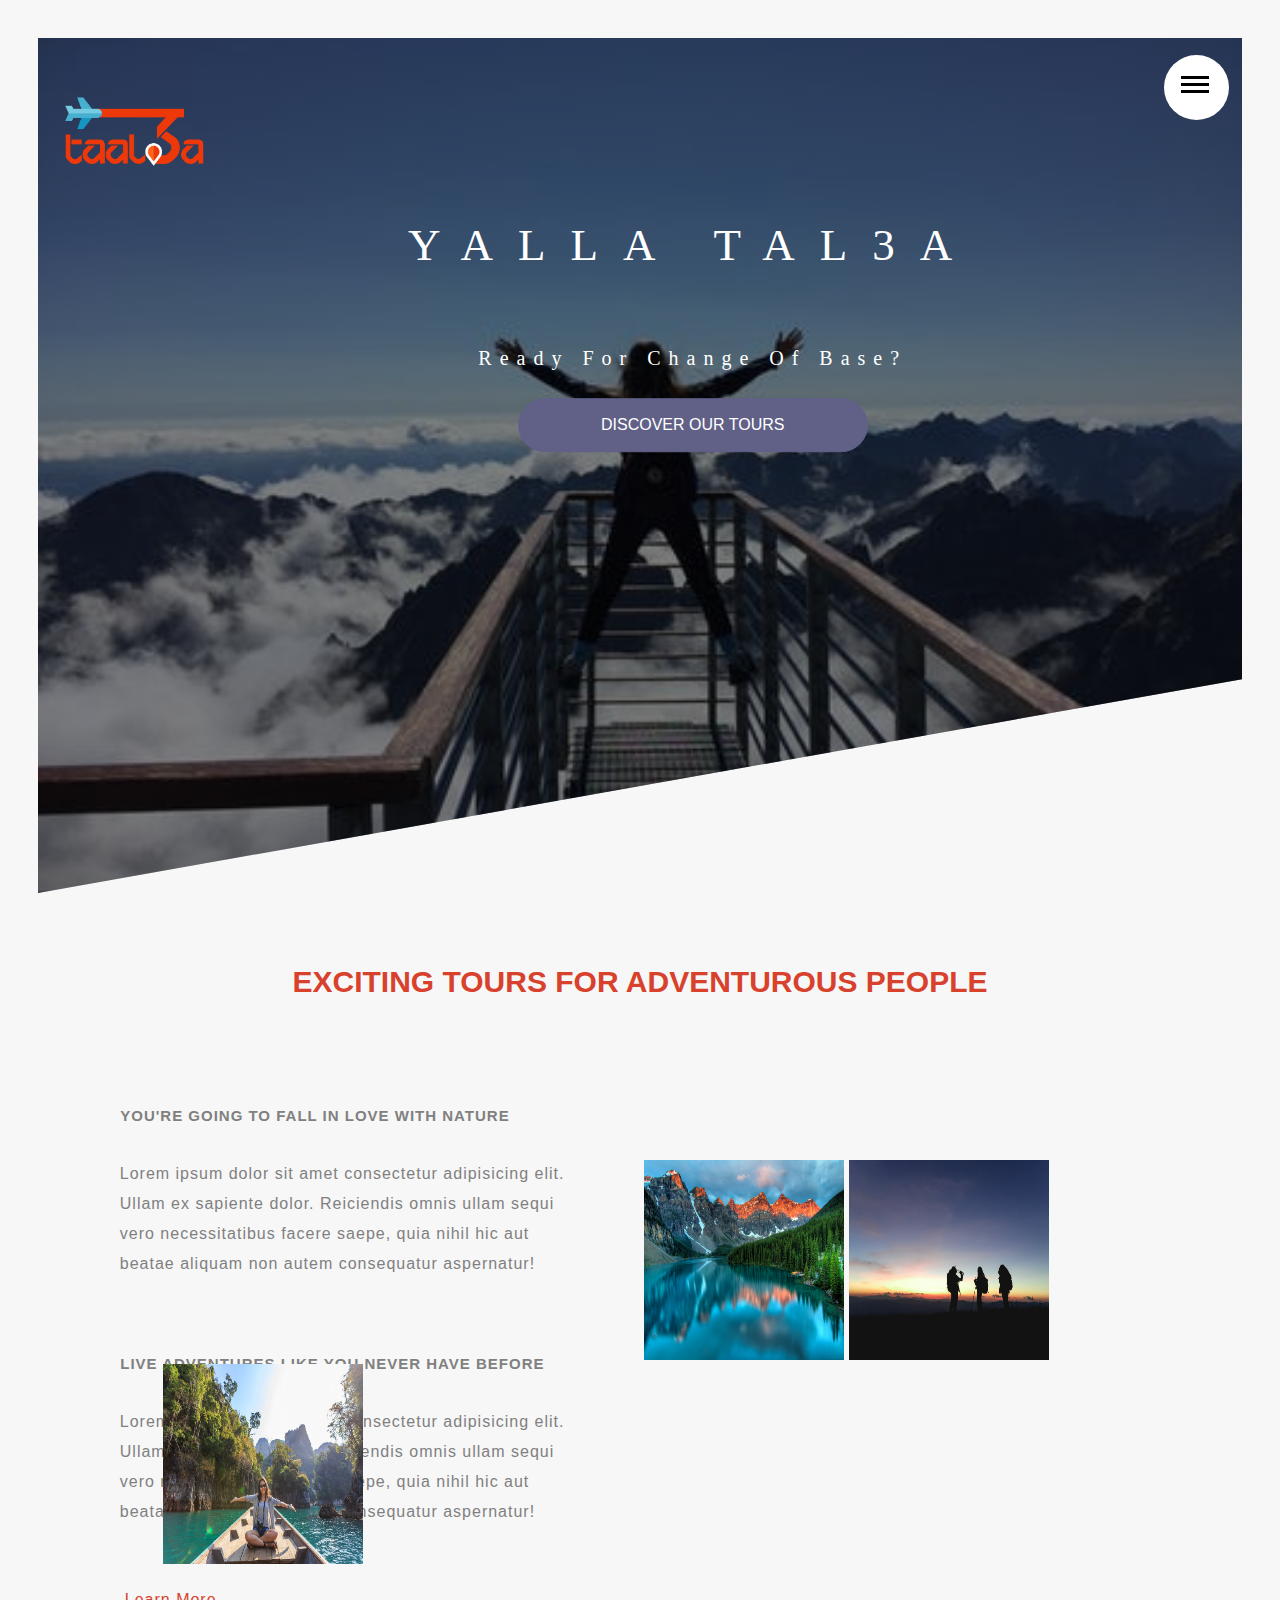
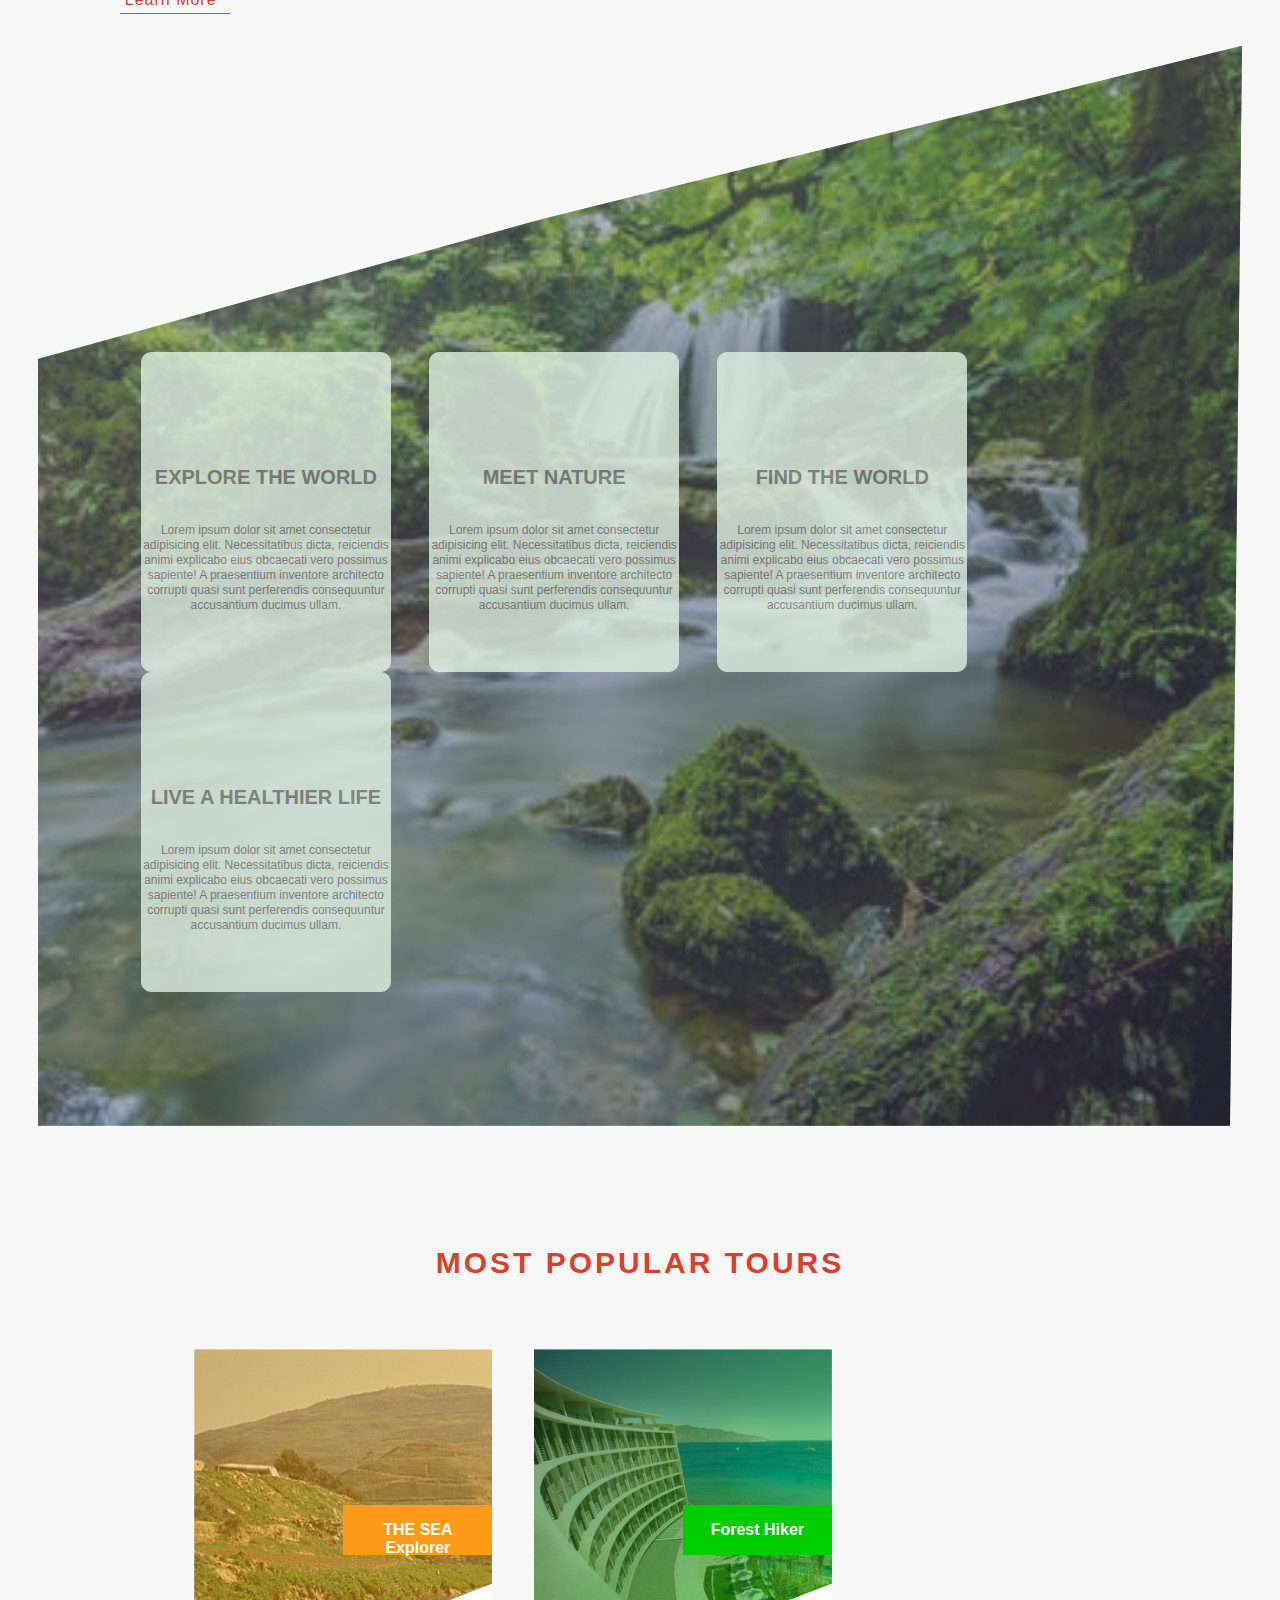
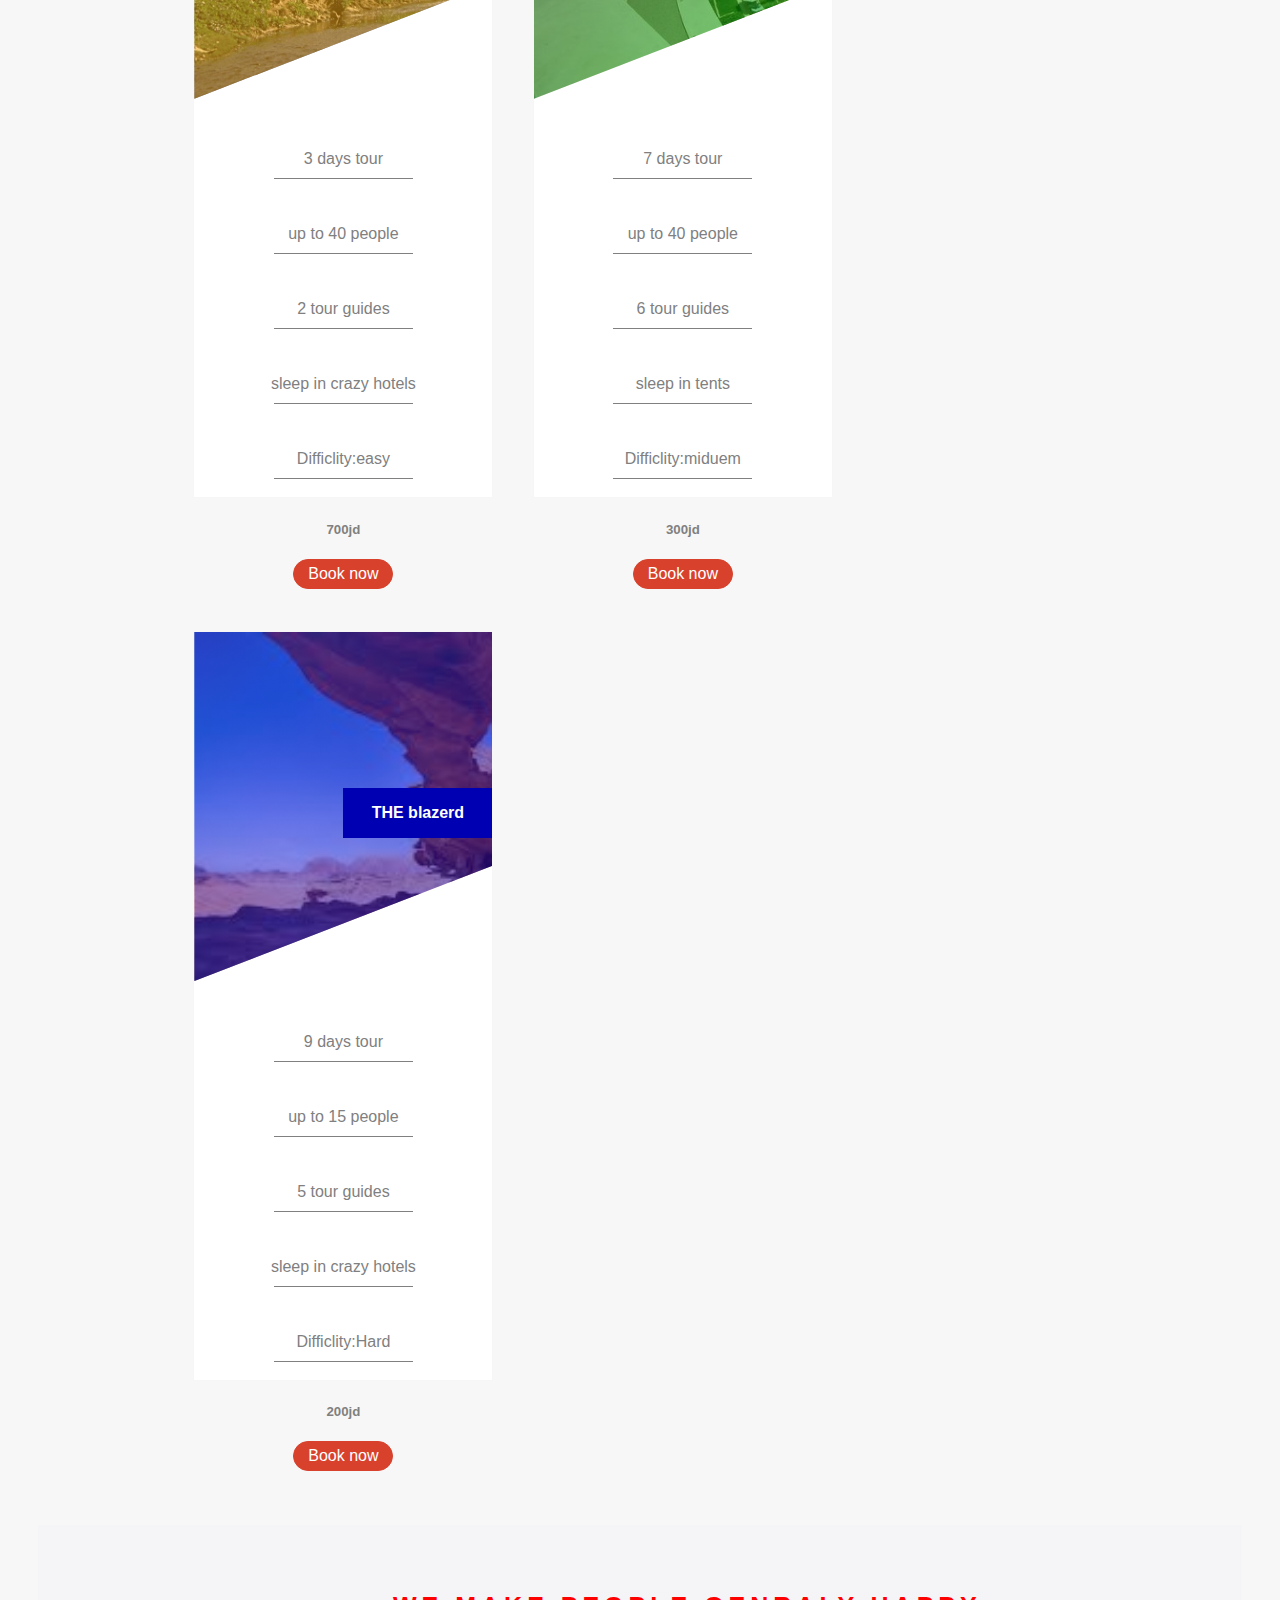
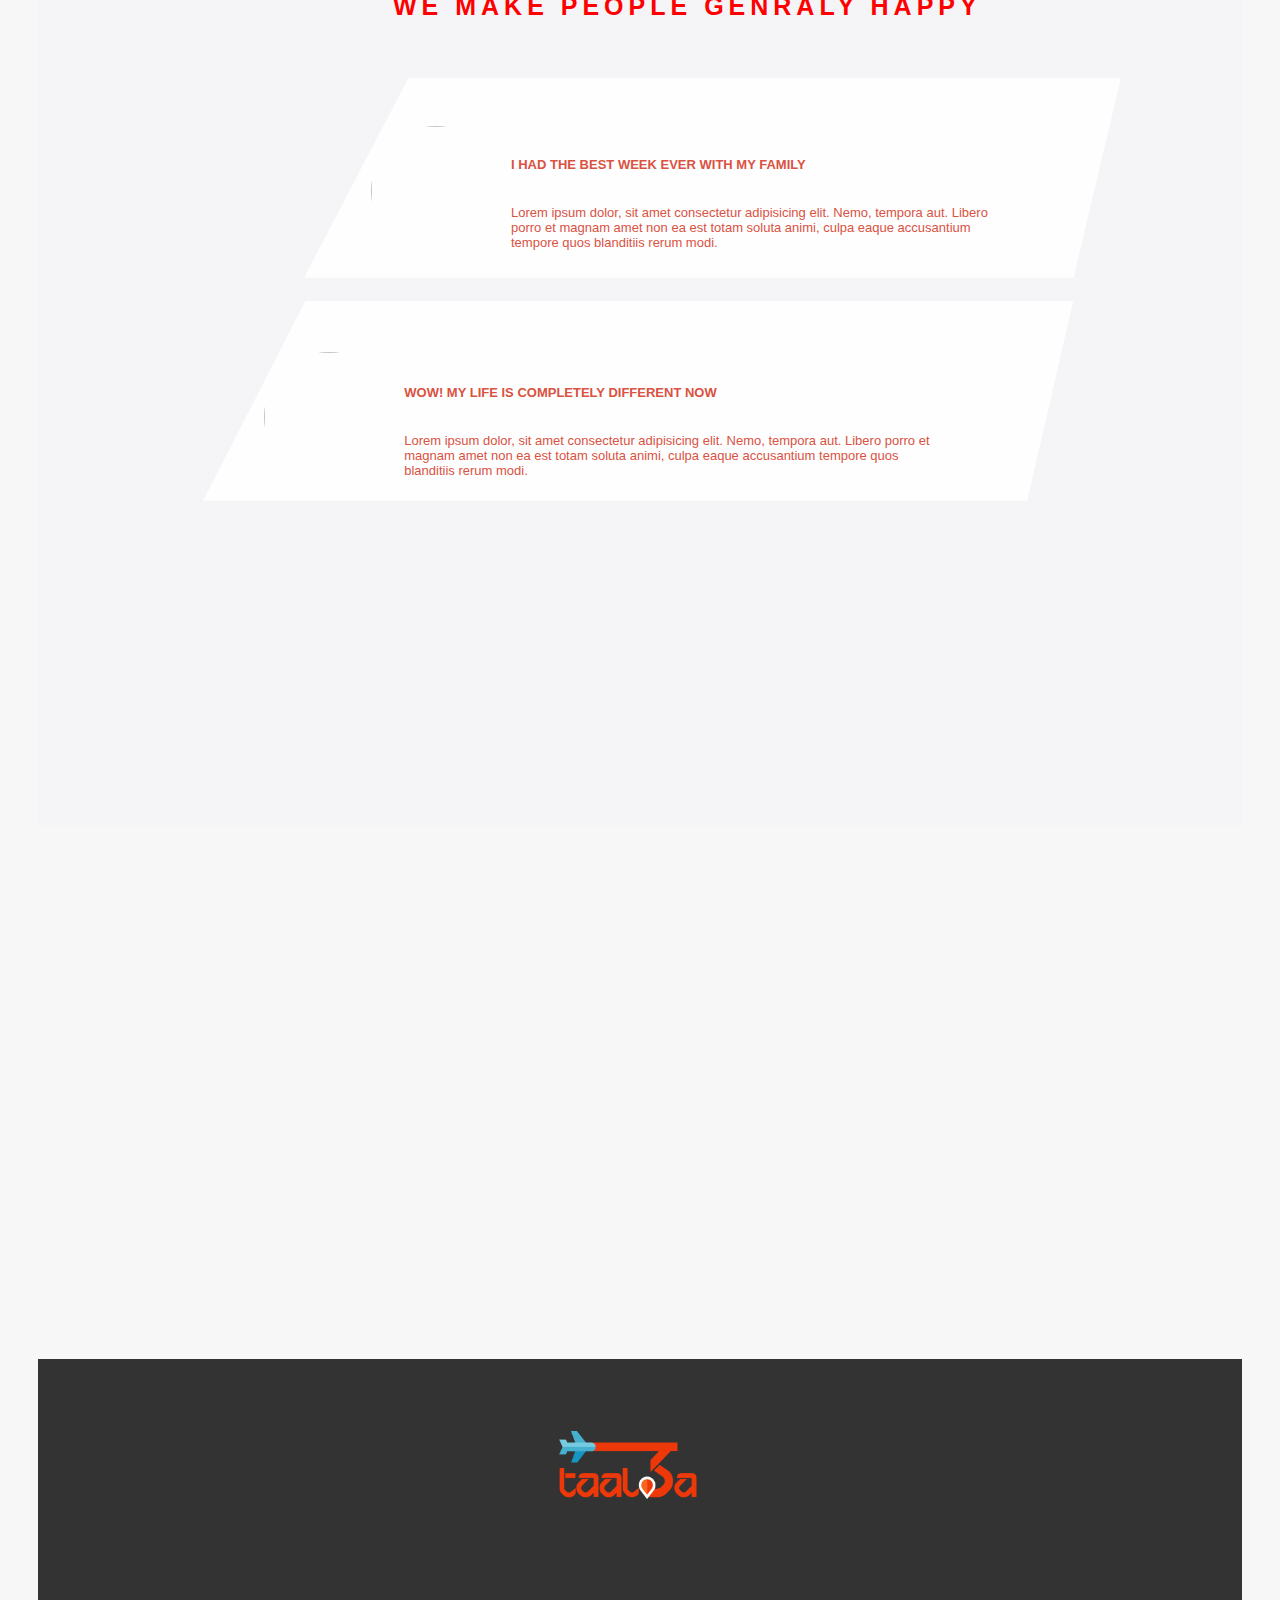
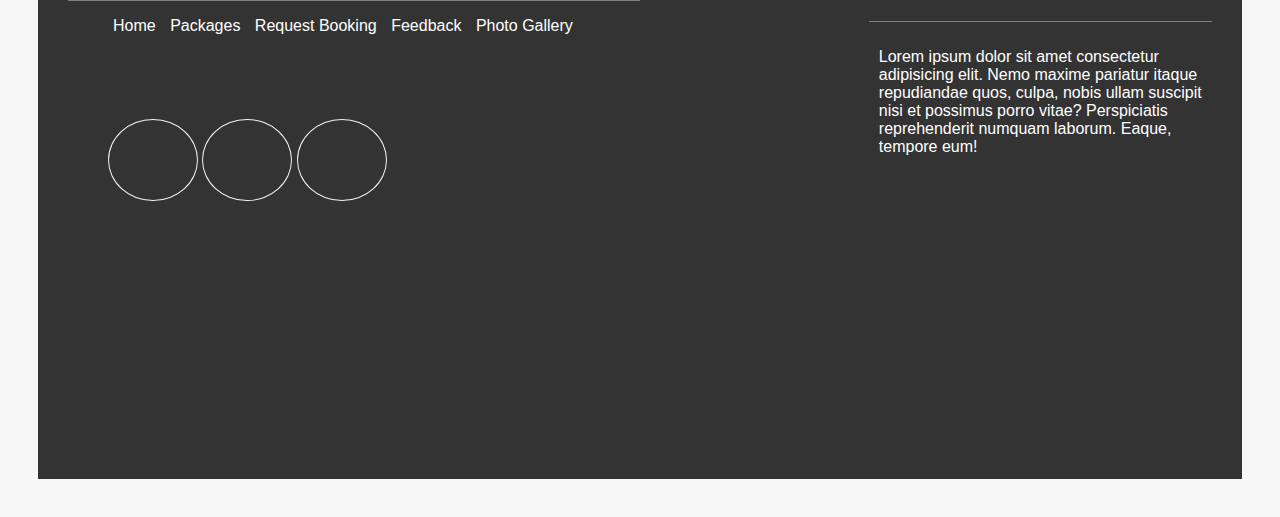
==== commit a42bd277: "Merge branch 'master' of https://github.com/Code-Blinders/Tal3a into ticket" ====
--- a/index.html
+++ b/index.html
@@ -14,7 +14,7 @@
     <link rel="shourtcut icon" type="image/png" href="images/logo3.png"><!-- icon that will appear in the website tab-->
     <link rel="stylesheet" href="css/reset.css"><!-- deffult css for all elements-->
     <link rel="stylesheet" href="css/style.css">
-    <link href="https://fonts.googleapis.com/css?family=Patua+One&display=swap" rel="stylesheet"></head>
+</head>
 
 <body>
 
@@ -31,9 +31,16 @@
                     <li><a href="index.html">Home</a></li>
                     <li><a href="packiges.html">Packages</a></li>
                     <li><a href="Booking.html">Request Booking</a></li>
-                    <li><a href="Booking.html">Photo Gallery</a></li>
-                    <li><a href="Video-Galary.html">Video Gallery</a></li>      
-                    <li><a href="advice.html">Advice</a></li>          
+<<<<<<< HEAD
+                    <li><a href="ticket.html">Ticket</a></li>
+                    <!--extra -->
+                    <!-- <li><a href="home.html">Photo Gallery</a></li>
+                    <li><a href="home.html">Video Gallery</a></li> -->
+=======
+                    <li><a href="ticket.html">Feedback</a></li>
+
+                    <li><a href="Video-Galary.html">Video Gallery</a></li>                
+>>>>>>> aabe760d59f3c2704a580bdef711d2b0d631f290
                 </ul>
             </div>
         </div>
@@ -151,7 +158,7 @@
                     <div class="tour-item">
                     </div>
                     <div class="tour-title">
-                        <h4>Seel Al-zarqaa</h4>
+                        <h4>THE SEA Explorer</h4>
                     </div>
                     <div class="tour-info">
                         <div class="tour-dur">
@@ -183,7 +190,7 @@
 
                     </div>
                     <div class="tour-title2">
-                        <h4>Aqaba</h4>
+                        <h4>Forest Hiker</h4>
                     </div>
                     <div class="tour-info">
                         <div class="tour-dur">
@@ -196,7 +203,7 @@
                             <p>6 tour guides</p>
                         </div>
                         <div class="tour-hotels">
-                            <p>sleep in crazy hotels</p>
+                            <p>sleep in tents</p>
                         </div>
                         <div class="tour-difficlity">
                             <p>Difficlity:miduem</p>
@@ -215,7 +222,7 @@
 
                     </div>
                     <div class="tour-title3">
-                        <h4>wadi rum</h4>
+                        <h4>THE blazerd</h4>
                     </div>
                     <div class="tour-info">
                         <div class="tour-dur">
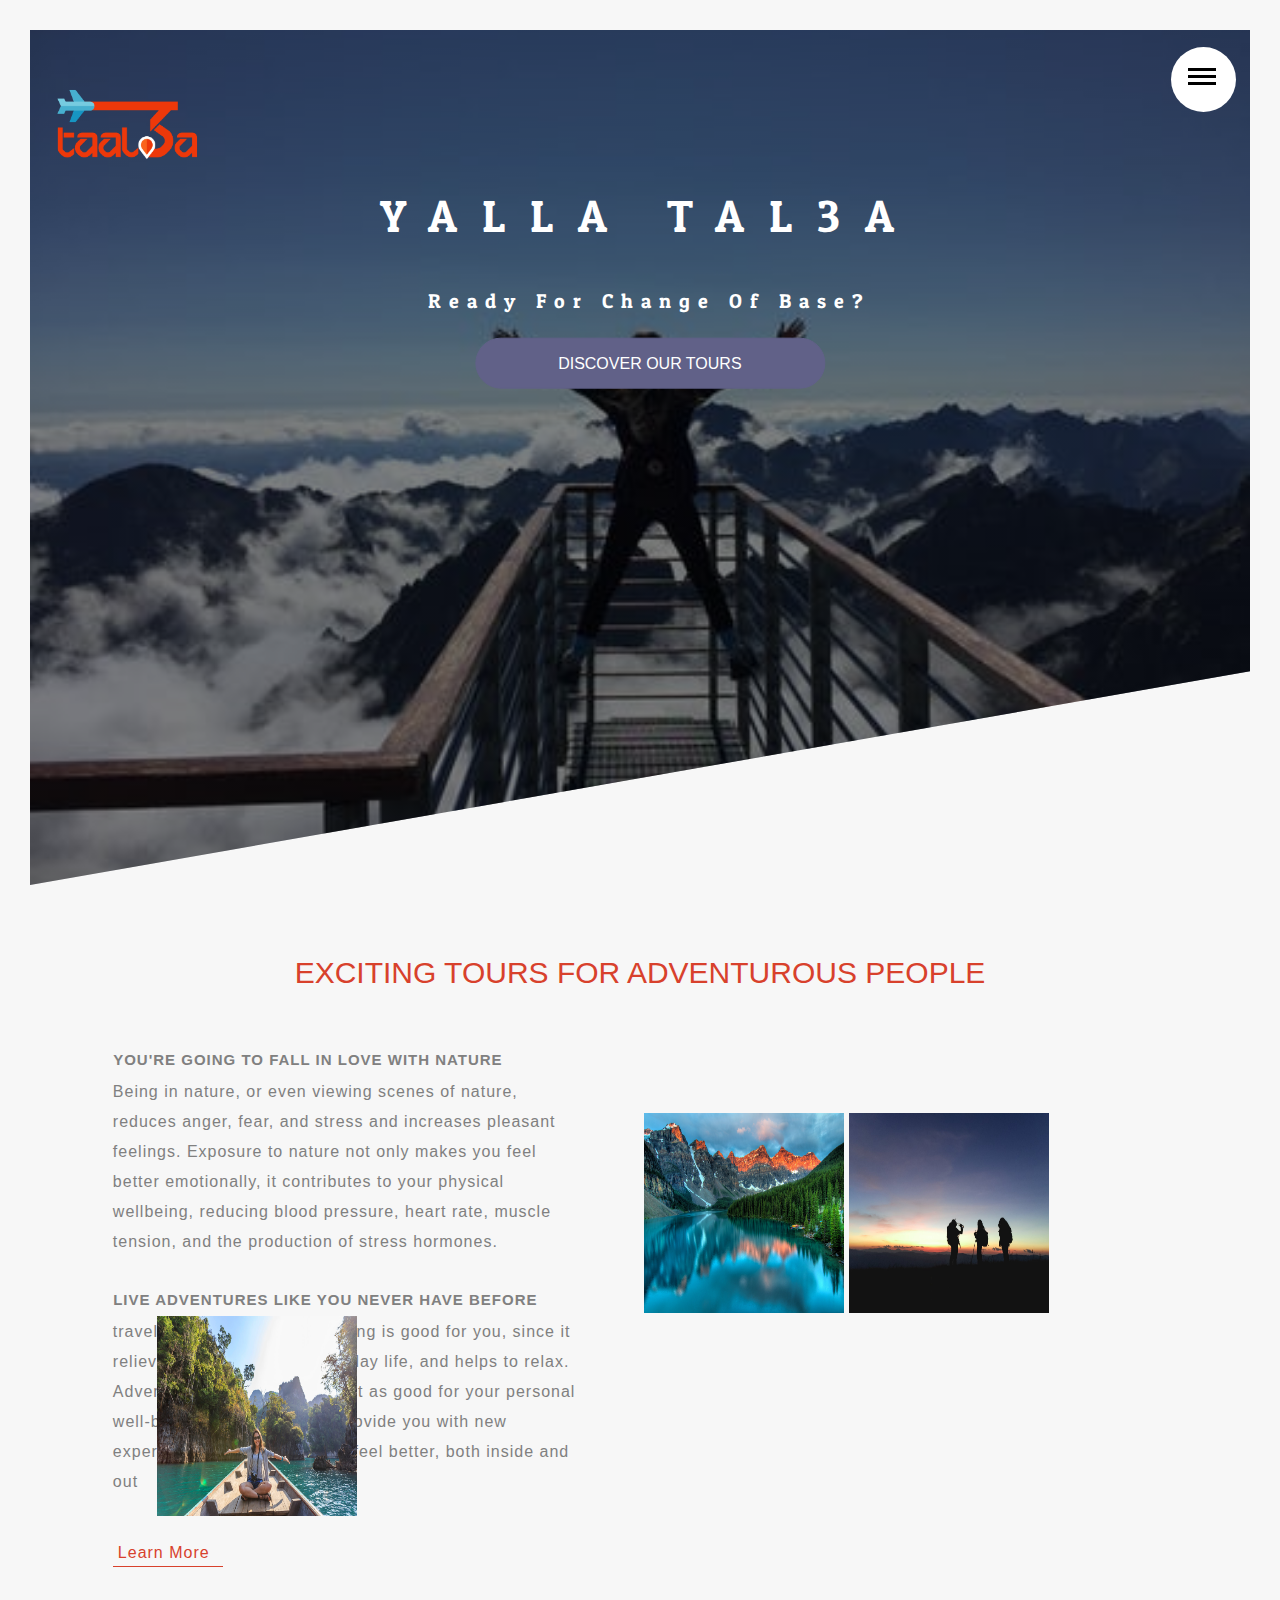
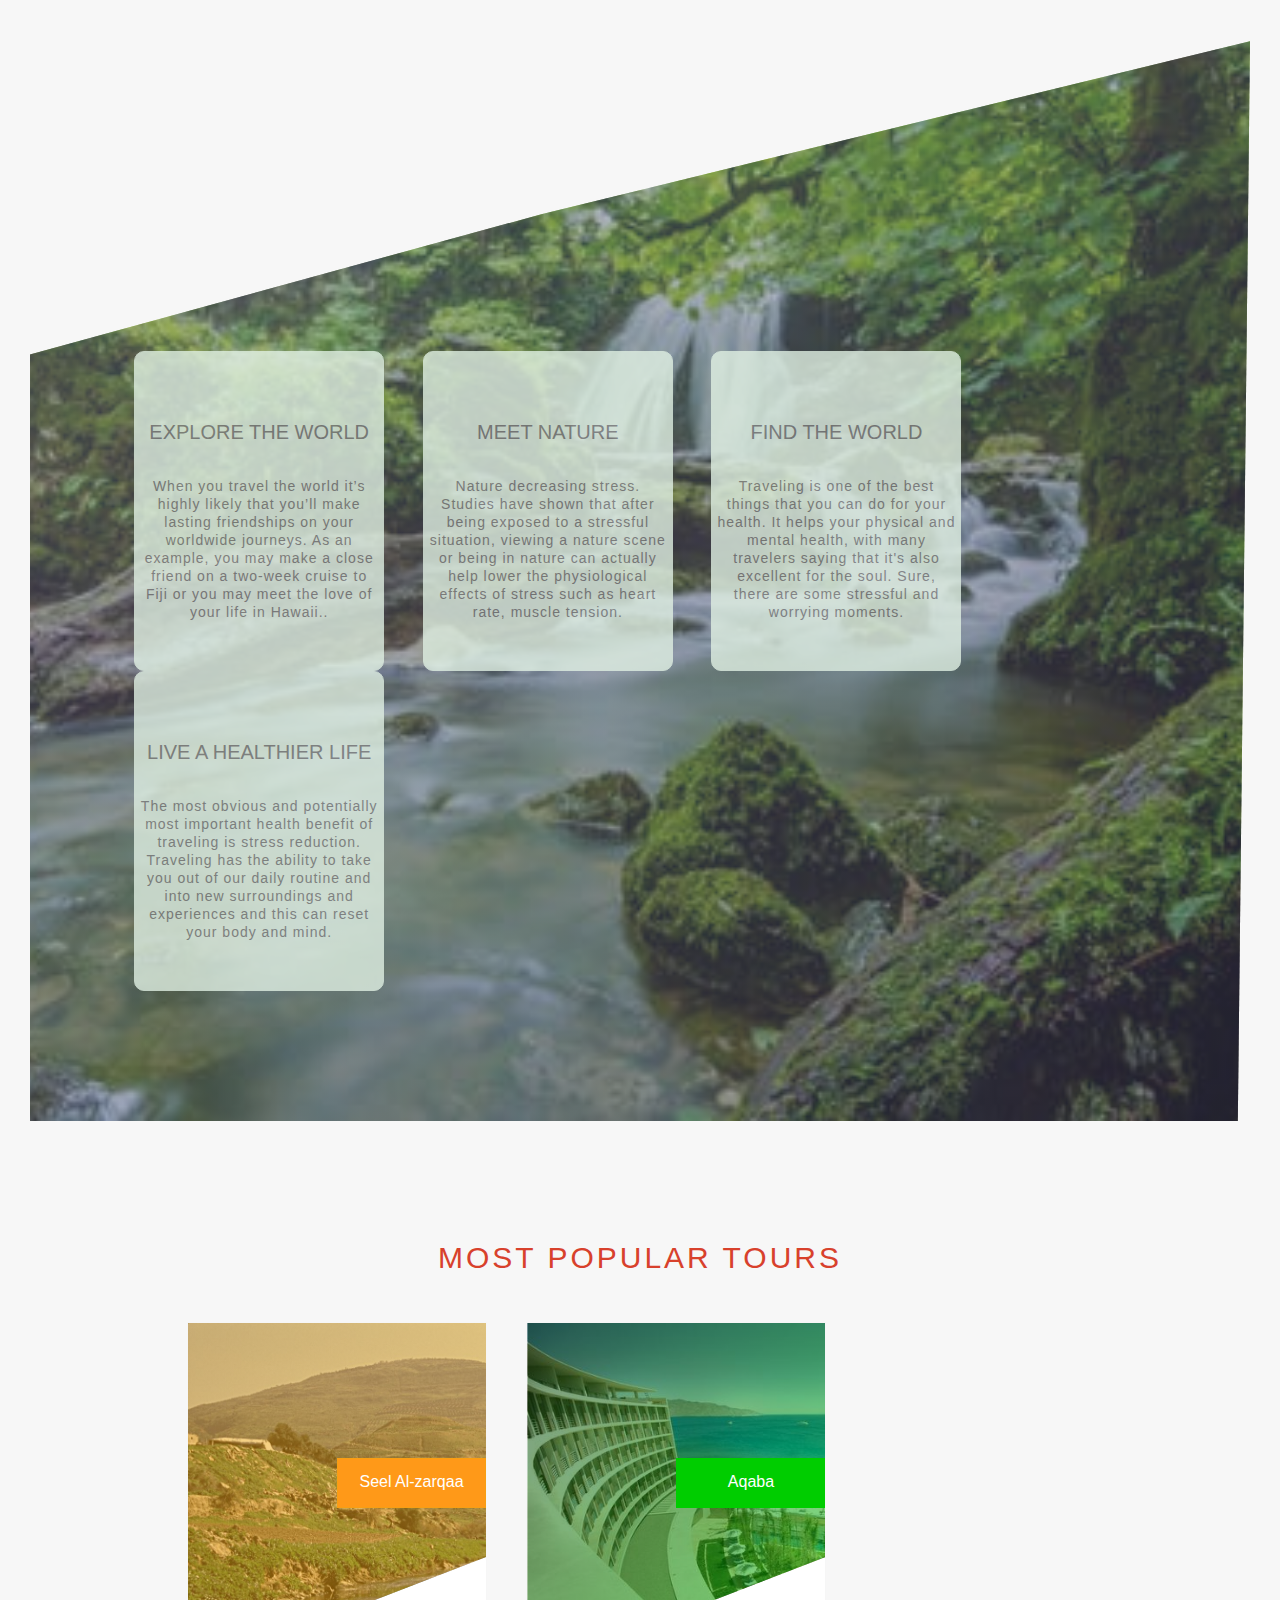
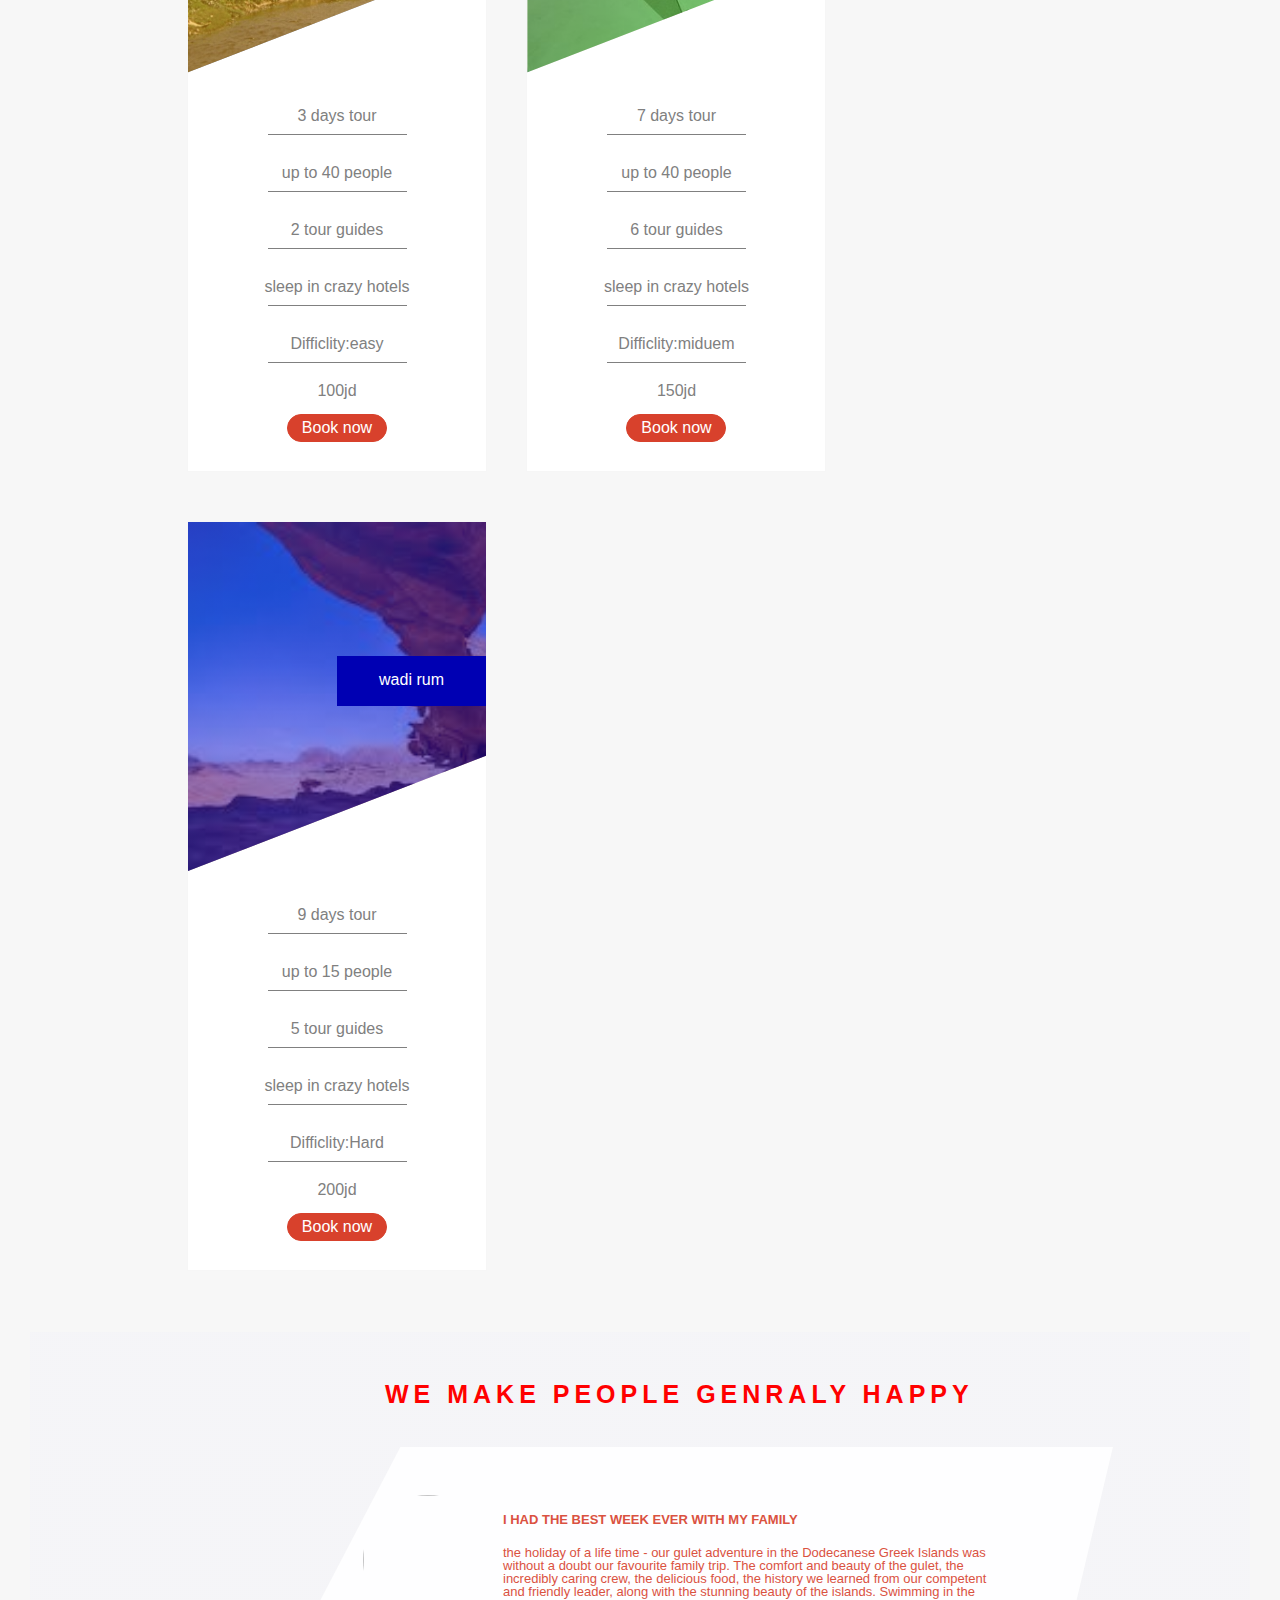
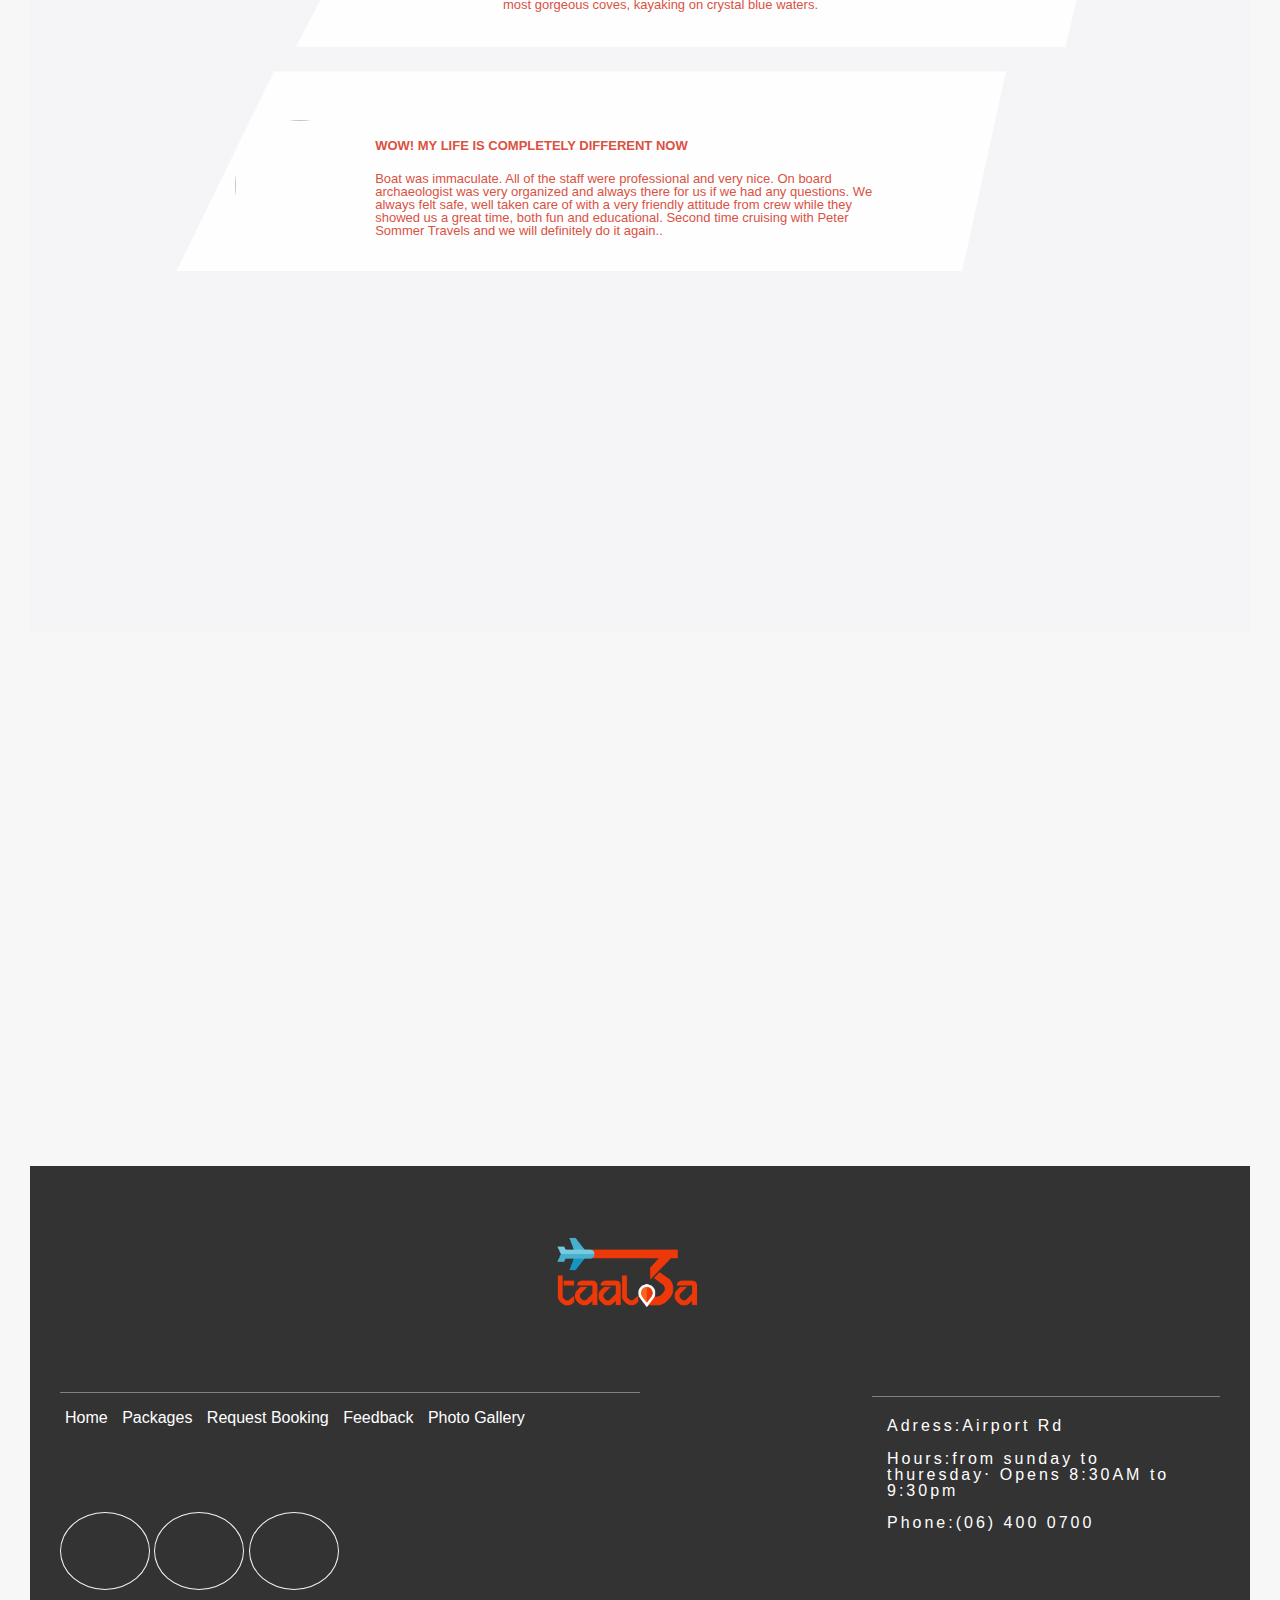
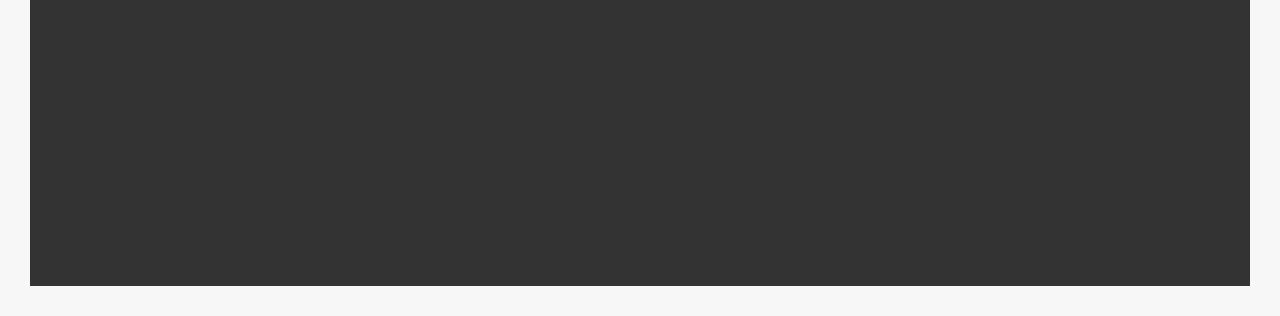
==== commit c3b17206: "removed lorem ipsuem made changes with animation" ====
--- a/index.html
+++ b/index.html
@@ -10,11 +10,10 @@
     <meta name="viewport" content="width=device-width, initial-scale=1.0"><!--device responsiveness  -->
     <title>TAL3A | Ready For Change of Base</title><!-- the title that will appear in the tab-->
     <link href="https://fonts.googleapis.com/css?family=Lato:300,300i,400&display=swa0p" rel="stylesheet"><!--font-type-->
-    <!-- shourtcut icon help with making the logo appear in the the title of the website--> 
     <link rel="shourtcut icon" type="image/png" href="images/logo3.png"><!-- icon that will appear in the website tab-->
     <link rel="stylesheet" href="css/reset.css"><!-- deffult css for all elements-->
     <link rel="stylesheet" href="css/style.css">
-</head>
+    <link href="https://fonts.googleapis.com/css?family=Patua+One&display=swap" rel="stylesheet"></head>
 
 <body>
 
@@ -31,17 +30,8 @@
                     <li><a href="index.html">Home</a></li>
                     <li><a href="packiges.html">Packages</a></li>
                     <li><a href="Booking.html">Request Booking</a></li>
-<<<<<<< HEAD
-                    <li><a href="ticket.html">Ticket</a></li>
-                    <!--extra -->
-                    <!-- <li><a href="home.html">Photo Gallery</a></li>
-                    <li><a href="home.html">Video Gallery</a></li> -->
-=======
-                    <li><a href="ticket.html">Feedback</a></li>
-
-                    <li><a href="Video-Galary.html">Video Gallery</a></li>                
->>>>>>> aabe760d59f3c2704a580bdef711d2b0d631f290
-                </ul>
+                    <li><a href="Booking.html">Photo Gallery</a></li>
+                    <li><a href="Video-Galary.html">Video Gallery</a></li>                      </ul>
             </div>
         </div>
         <div class="menu-bg" id="menu-bg"></div>
@@ -71,17 +61,13 @@
                     <h5>YOU'RE GOING TO FALL IN LOVE WITH NATURE </h5>
                 </div>
                 <div class="tours-motvation-desc">
-                    <p>Lorem ipsum dolor sit amet consectetur adipisicing elit. Ullam ex sapiente dolor. Reiciendis
-                        omnis ullam sequi vero necessitatibus facere saepe, quia nihil hic aut beatae aliquam non autem
-                        consequatur aspernatur! </p>
+                    <p>Being in nature, or even viewing scenes of nature, reduces anger, fear, and stress and increases pleasant feelings. Exposure to nature not only makes you feel better emotionally, it contributes to your physical wellbeing, reducing blood pressure, heart rate, muscle tension, and the production of stress hormones. </p>
                 </div>
                 <div class="tours-motvation-title" id="second-pargraph">
                     <h5>LIVE ADVENTURES LIKE YOU NEVER HAVE BEFORE</h5>
                 </div>
                 <div class="tours-motvation-desc">
-                    <p>Lorem ipsum dolor sit amet consectetur adipisicing elit. Ullam ex sapiente dolor. Reiciendis
-                        omnis ullam sequi vero necessitatibus facere saepe, quia nihil hic aut beatae aliquam non autem
-                        consequatur aspernatur! </p>
+                    <p> travel on everyday life. Traveling is good for you, since it relieves the stresses of everyday life, and helps to relax. Adventure traveling can be just as good for your personal well-being. Not only does it provide you with new experiences, it can make you feel better, both inside and out </p>
                 </div>
                 <div class="learn-more-btn">
                     <a href="#">Learn More<ion-icon name="arrow-forward-outline"></ion-icon></a>
@@ -104,9 +90,7 @@
                         <h5>Explore the world</h5>
                     </div>
                     <div class="box-desc">
-                        <p>Lorem ipsum dolor sit amet consectetur adipisicing elit. Necessitatibus dicta, reiciendis
-                            animi explicabo eius obcaecati vero possimus sapiente! A praesentium inventore architecto
-                            corrupti quasi sunt perferendis consequuntur accusantium ducimus ullam.</p>
+                        <p>When you travel the world it’s highly likely that you’ll make lasting friendships on your worldwide journeys. As an example, you may make a close friend on a two-week cruise to Fiji or you may meet the love of your life in Hawaii..</p>
                     </div>
                 </div>
                 <div class="benfit-box">
@@ -117,9 +101,8 @@
                         <h5>meet nature</h5>
                     </div>
                     <div class="box-desc">
-                        <p>Lorem ipsum dolor sit amet consectetur adipisicing elit. Necessitatibus dicta, reiciendis
-                            animi explicabo eius obcaecati vero possimus sapiente! A praesentium inventore architecto
-                            corrupti quasi sunt perferendis consequuntur accusantium ducimus ullam.</p>
+                        <p>Nature decreasing stress.
+                            Studies have shown that after being exposed to a stressful situation, viewing a nature scene or being in nature can actually help lower the physiological effects of stress such as heart rate, muscle tension.</p>
                     </div>
                 </div>
                 <div class="benfit-box">
@@ -130,9 +113,7 @@
                         <h5>find the world</h5>
                     </div>
                     <div class="box-desc">
-                        <p>Lorem ipsum dolor sit amet consectetur adipisicing elit. Necessitatibus dicta, reiciendis
-                            animi explicabo eius obcaecati vero possimus sapiente! A praesentium inventore architecto
-                            corrupti quasi sunt perferendis consequuntur accusantium ducimus ullam.</p>
+                        <p>Traveling is one of the best things that you can do for your health. It helps your physical and mental health, with many travelers saying that it's also excellent for the soul. Sure, there are some stressful and worrying moments.</p>
                     </div>
                 </div>
                 <div class="benfit-box">
@@ -143,9 +124,7 @@
                         <h5>LIVE A HEALTHIER LIFE</h5>
                     </div>
                     <div class="box-desc">
-                        <p>Lorem ipsum dolor sit amet consectetur adipisicing elit. Necessitatibus dicta, reiciendis
-                            animi explicabo eius obcaecati vero possimus sapiente! A praesentium inventore architecto
-                            corrupti quasi sunt perferendis consequuntur accusantium ducimus ullam.</p>
+                        <p>The most obvious and potentially most important health benefit of traveling is stress reduction. Traveling has the ability to take you out of our daily routine and into new surroundings and experiences and this can reset your body and mind.</p>
                     </div>
                 </div>
 
@@ -158,7 +137,7 @@
                     <div class="tour-item">
                     </div>
                     <div class="tour-title">
-                        <h4>THE SEA Explorer</h4>
+                        <h4>Seel Al-zarqaa</h4>
                     </div>
                     <div class="tour-info">
                         <div class="tour-dur">
@@ -177,7 +156,7 @@
                             <p>Difficlity:easy</p>
                         </div>
                         <div class="tour-price">
-                            <h5>700jd</h5>
+                            <h5>100jd</h5>
                         </div>
                         <div class="tour-btn">
                             <a href="#">Book now</a>
@@ -190,7 +169,7 @@
 
                     </div>
                     <div class="tour-title2">
-                        <h4>Forest Hiker</h4>
+                        <h4>Aqaba</h4>
                     </div>
                     <div class="tour-info">
                         <div class="tour-dur">
@@ -203,13 +182,13 @@
                             <p>6 tour guides</p>
                         </div>
                         <div class="tour-hotels">
-                            <p>sleep in tents</p>
+                            <p>sleep in crazy hotels</p>
                         </div>
                         <div class="tour-difficlity">
                             <p>Difficlity:miduem</p>
                         </div>
                         <div class="tour-price">
-                            <h5>300jd</h5>
+                            <h5>150jd</h5>
                         </div>
                         <div class="tour-btn">
                             <a href="#">Book now</a>
@@ -222,7 +201,7 @@
 
                     </div>
                     <div class="tour-title3">
-                        <h4>THE blazerd</h4>
+                        <h4>wadi rum</h4>
                     </div>
                     <div class="tour-info">
                         <div class="tour-dur">
@@ -272,7 +251,7 @@
     <p>I HAD THE BEST WEEK EVER WITH MY FAMILY</p>
 </div>
 <div class="user-testomnial">
-    <p>Lorem ipsum dolor, sit amet consectetur adipisicing elit. Nemo, tempora aut. Libero porro et magnam amet non ea est totam soluta animi, culpa eaque accusantium tempore quos blanditiis rerum modi.</p>
+    <p>the holiday of a life time - our gulet adventure in the Dodecanese Greek Islands was without a doubt our favourite family trip. The comfort and beauty of the gulet, the incredibly caring crew, the delicious food, the history we learned from our competent and friendly leader, along with the stunning beauty of the islands. Swimming in the most gorgeous coves, kayaking on crystal blue waters.</p>
 </div>
                 </div> 
             </div>
@@ -289,7 +268,7 @@
                    <p>WOW! MY LIFE IS COMPLETELY DIFFERENT NOW</p>
                </div>
                <div class="user-testomnial">
-                   <p>Lorem ipsum dolor, sit amet consectetur adipisicing elit. Nemo, tempora aut. Libero porro et magnam amet non ea est totam soluta animi, culpa eaque accusantium tempore quos blanditiis rerum modi.</p>
+                   <p>Boat was immaculate. All of the staff were professional and very nice. On board archaeologist was very organized and always there for us if we had any questions. We always felt safe, well taken care of with a very friendly attitude from crew while they showed us a great time, both fun and educational. Second time cruising with Peter Sommer Travels and we will definitely do it again..</p>
                </div>
                                </div> 
                            </div>
@@ -322,10 +301,12 @@
             </ul>
             <div class="contact">
                 <div class="border">
-                    <p>Lorem ipsum dolor sit amet consectetur adipisicing elit. Nemo maxime pariatur itaque repudiandae
-                        quos, culpa, nobis ullam suscipit nisi et possimus porro vitae? Perspiciatis reprehenderit
-                        numquam laborum. Eaque, tempore eum!
-                    </p>
+                    
+                    <ul>
+                        <li>Adress:Airport Rd</li>
+                        <li>Hours:from sunday to thuresday⋅ Opens 8:30AM to 9:30pm </li>
+                        <li>Phone:(06) 400 0700</li>
+                    </ul>
 
                 </div>
                 
--- a/css/style.css
+++ b/css/style.css
@@ -117,11 +117,11 @@
     padding-bottom: 20px;
     font-weight: bold;
 }
-.user-testmonial p
+/* .user-testmonial p
 {
     margin-top: 9%;
     width: 78%;
-}
+} */
 #testmonial-content {
     font-size: 13px;
     width: 88%;
@@ -190,6 +190,10 @@
     padding: 18px 0px;
     text-align: center;
     animation:  opacityanimation 2s ease-in-out;
+    transition: 3s ease;
+    animation: navbaranimate 2s ease;
+
+
 
 }
 
@@ -197,6 +201,10 @@
     font-size: 18px;
     color: #ffffff;
     text-decoration: none;
+}
+.nav li a:hover
+{
+
 }
 .main-nav
 {
@@ -275,6 +283,15 @@
 .tours-motvation-desc p {
     color: gray;
     padding-left: 2%;
+}
+.box-desc
+{
+    padding: 5px;
+    letter-spacing: 1px;
+}
+.box-title
+{
+    padding-bottom: 30px;
 }
 .tour-content {
     margin-top: 5%;
@@ -391,9 +408,9 @@
 .box-desc
 {
     color: gray;
-    line-height: 15px;
-    text-align: center;
-    font-size: 12px;
+    line-height: 18px;
+    text-align: center;
+    font-size: 14px;
 }
 .packages
 {
@@ -687,15 +704,20 @@
     opacity: 0.9;
     height: 200px;
     position: relative;
-    left: 1%;
+    left: 0%;
     margin-bottom: 2%;
-    width: 89%;
+    width: 80%;
     transform: translate(0%,90px);
 }
 .user-testmonial p
 {
     margin-top: 7%;
-    width: 76%;
+    width: 80%;
+    letter-spacing: 10px;
+} 
+.border ul li
+{
+    letter-spacing: 3px;
 }
 @keyframes moveright
 {
@@ -737,19 +759,41 @@
         transform: translateY(0);
     }
 }
-
-
-
-
-
-
-
-
-
-
-
-
-
-
-
-
+.container h1
+{
+    transition: 0.3s ease;
+}
+.container h1:hover
+{
+    transform: rotate(5deg);
+}
+@keyframes navbaranimate
+{
+    0% {
+        opacity: 0;
+        transform: scale(0.01)
+                   translateY(50px);
+      }
+ 
+      100% {
+        transform: scale(1);
+        height: 100%;
+        padding-bottom: 50;
+      }
+    }
+
+
+
+
+
+
+
+
+
+
+
+
+
+
+
+
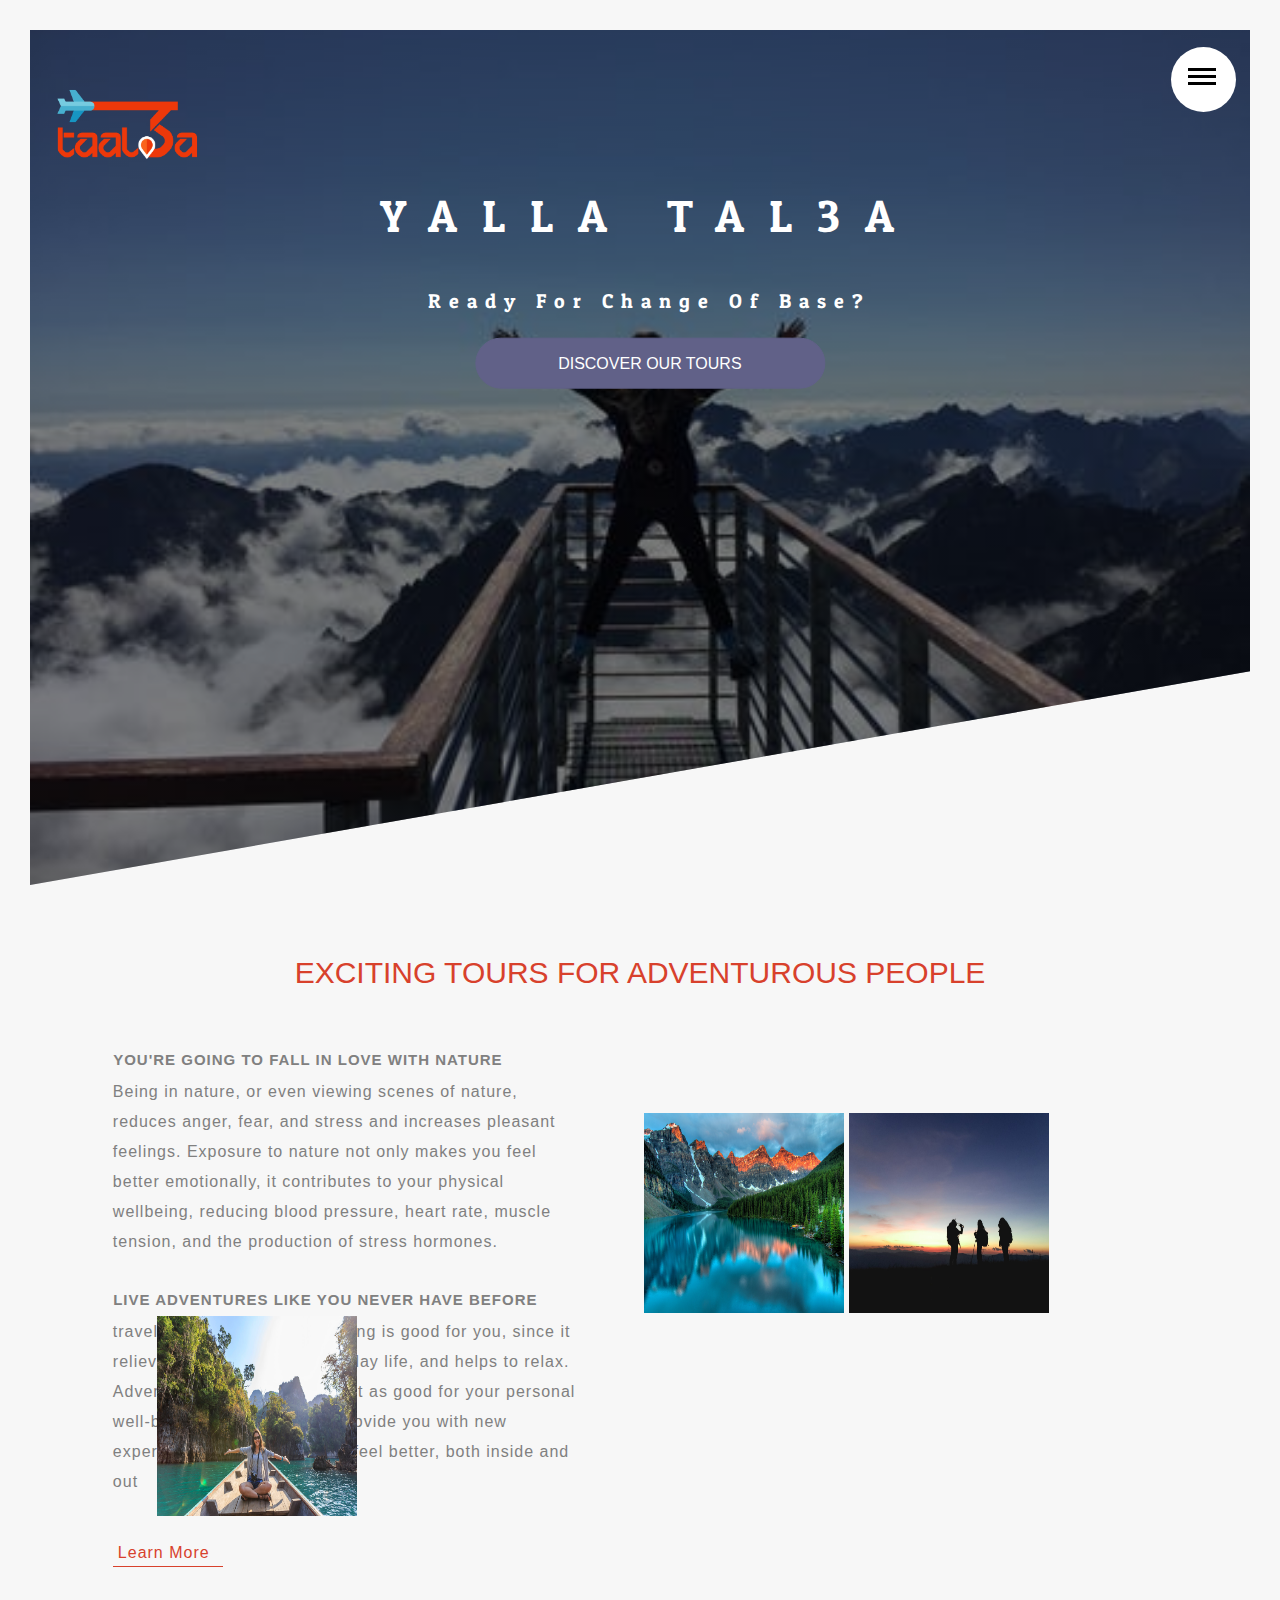
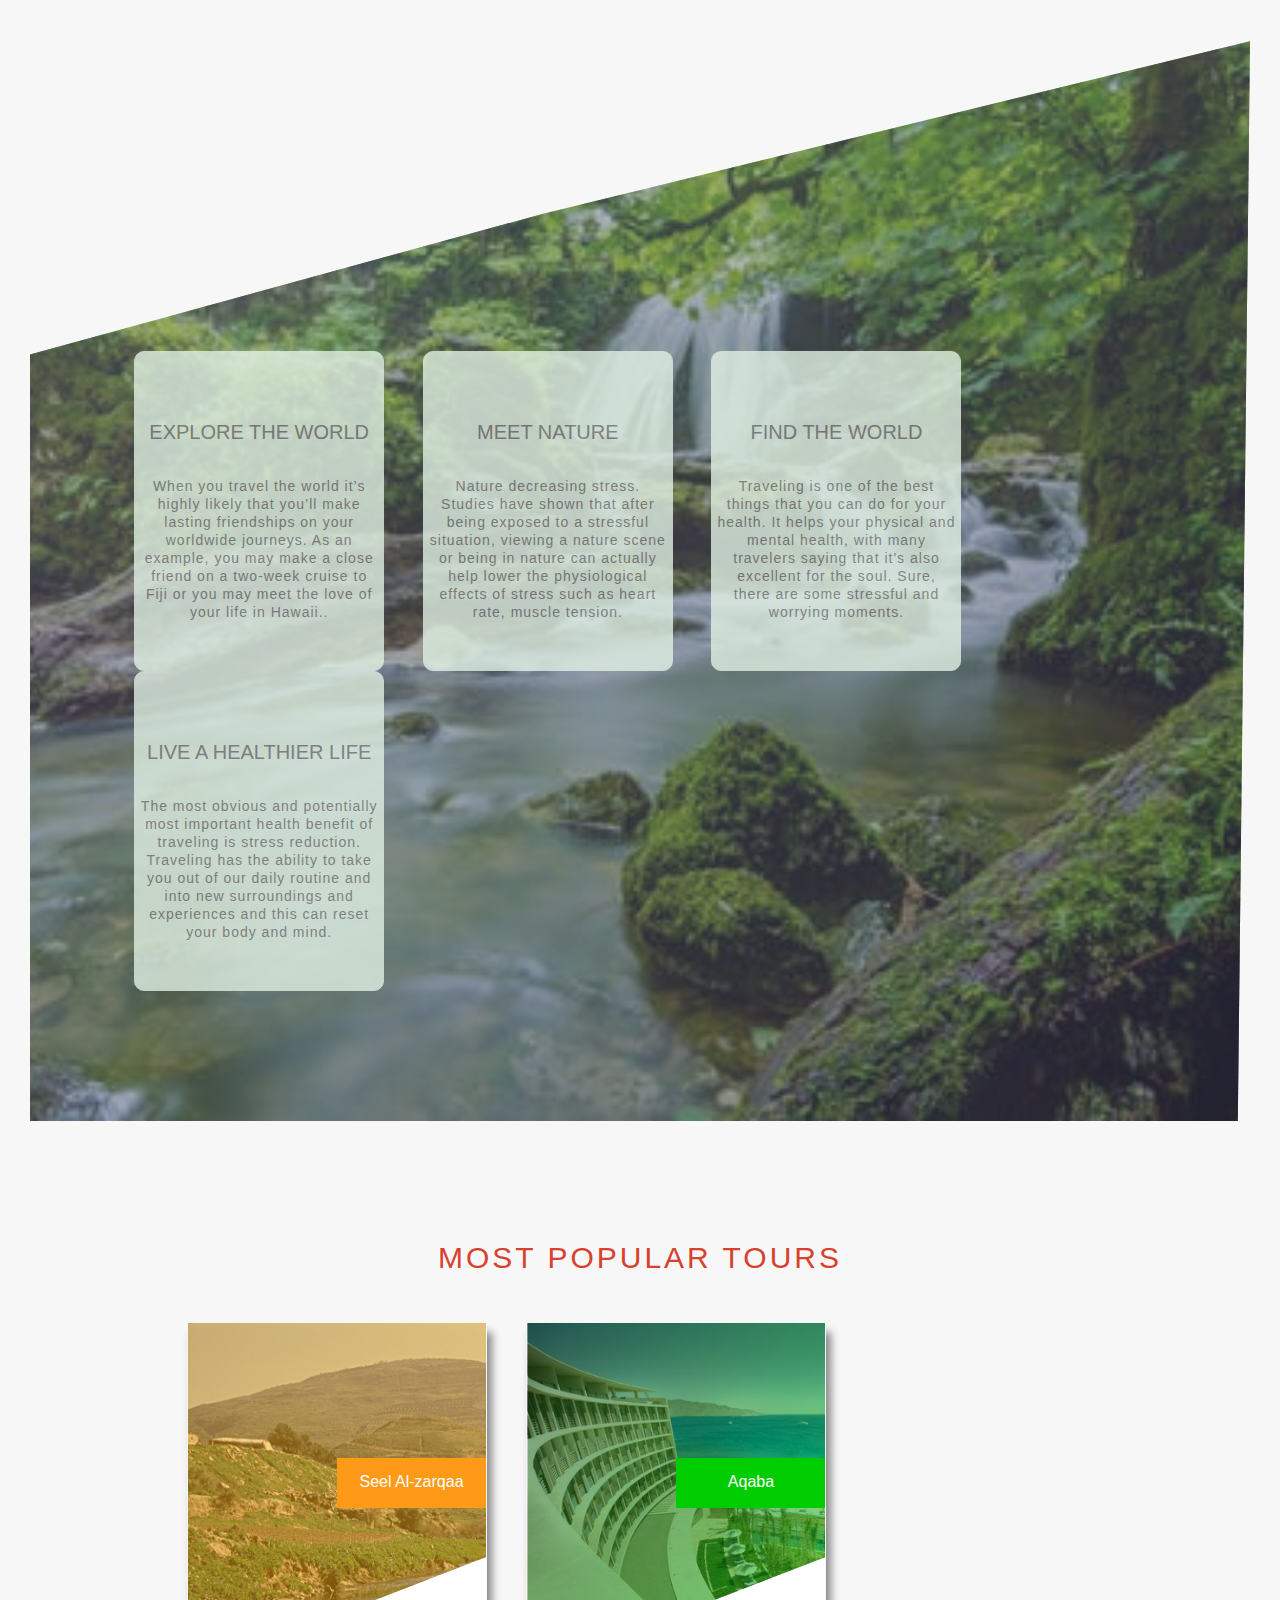
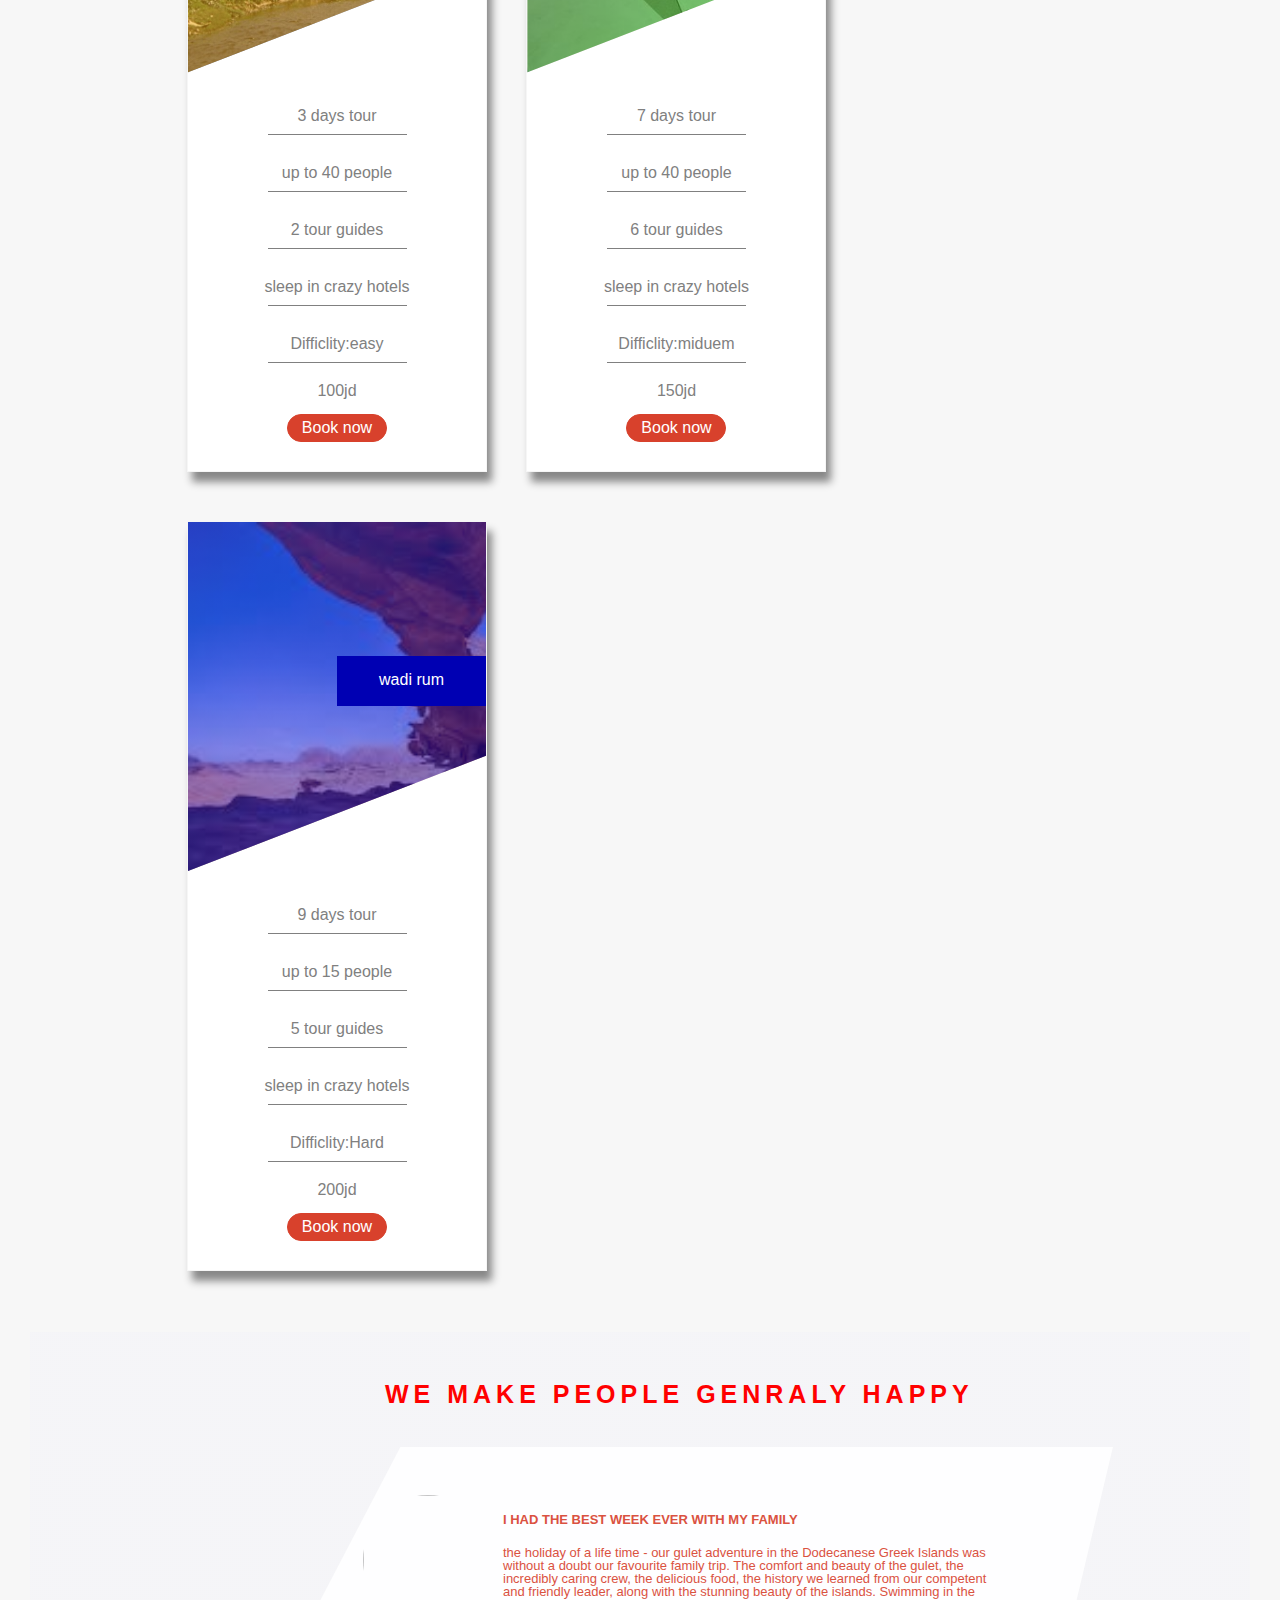
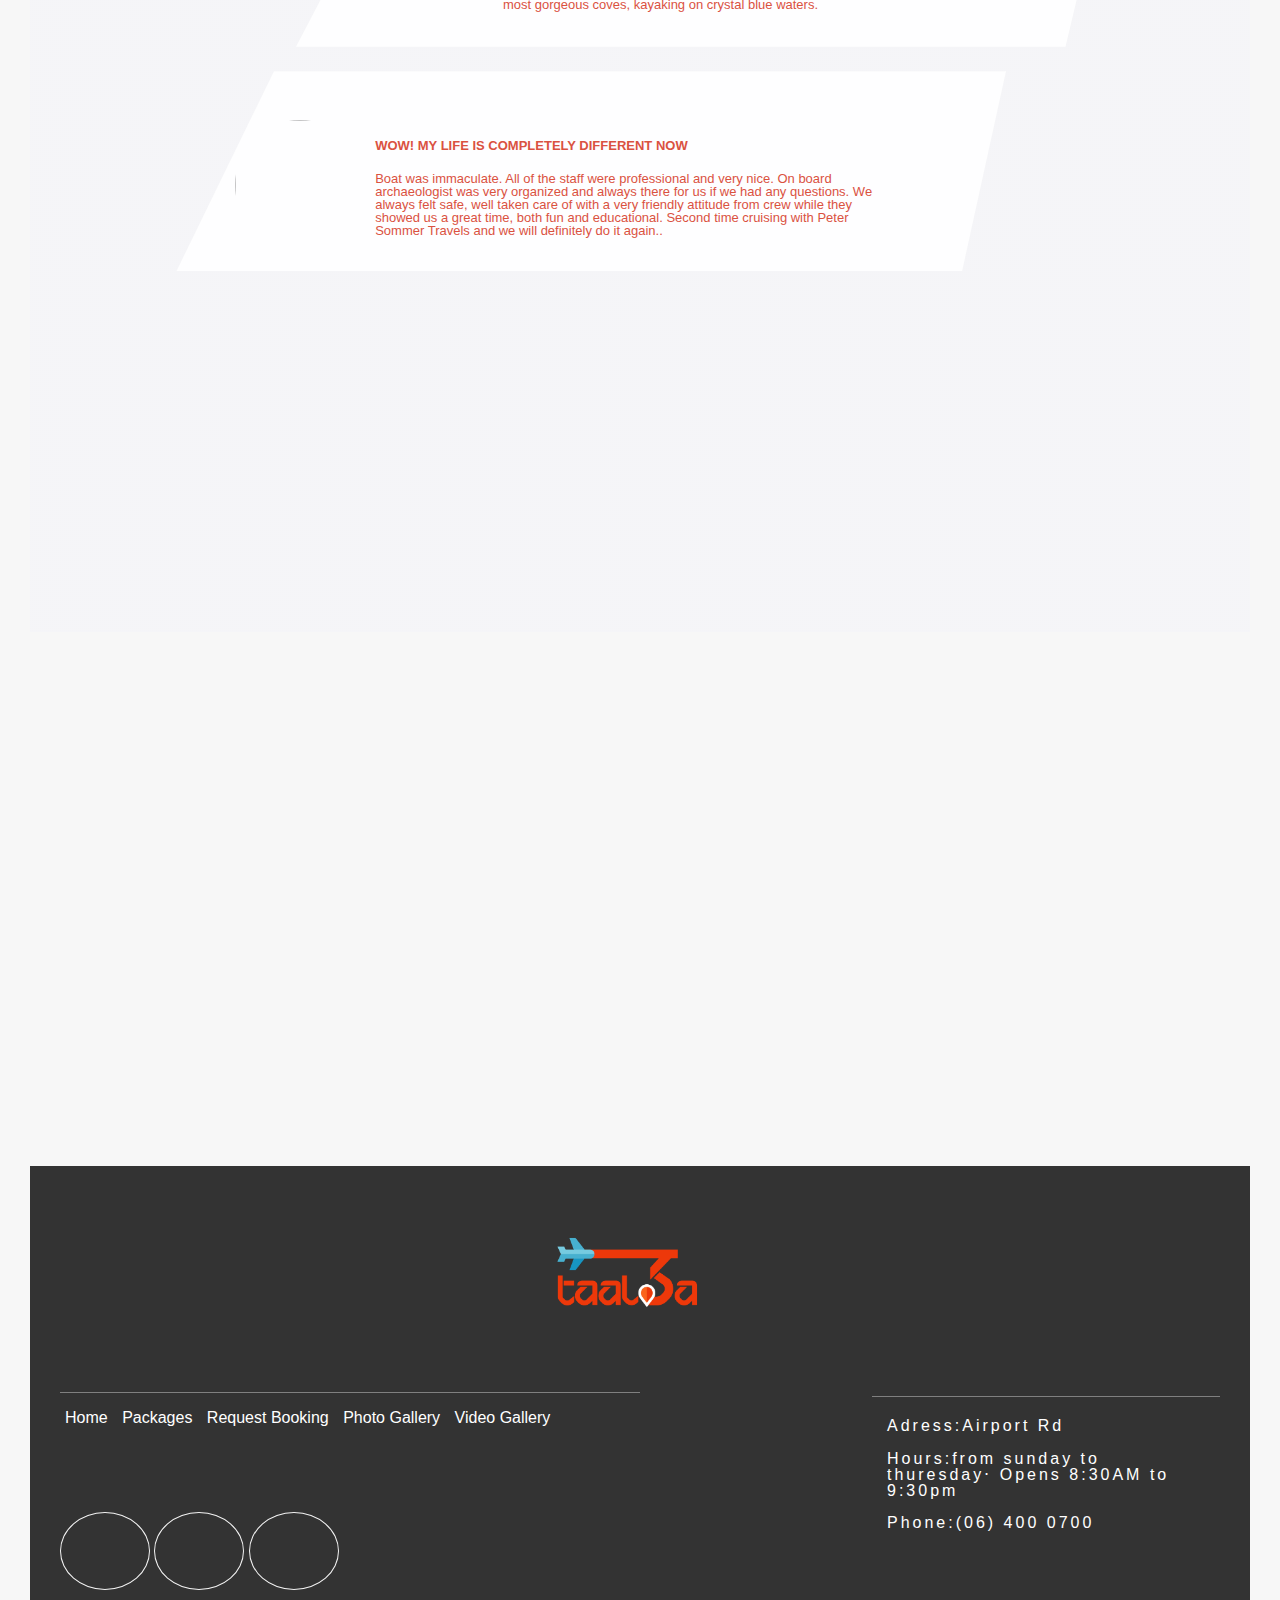
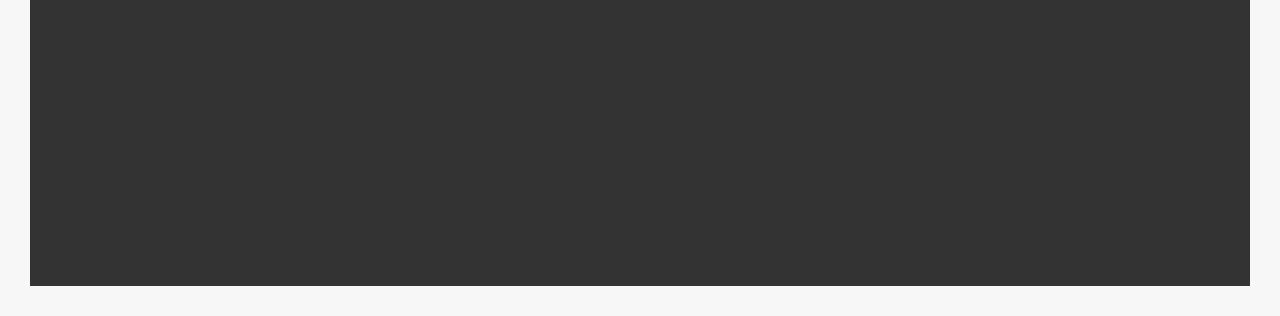
==== commit 83a5adbd: "final project" ====
--- a/index.html
+++ b/index.html
@@ -30,7 +30,7 @@
                     <li><a href="index.html">Home</a></li>
                     <li><a href="packiges.html">Packages</a></li>
                     <li><a href="Booking.html">Request Booking</a></li>
-                    <li><a href="Booking.html">Photo Gallery</a></li>
+                    <li><a href="gallery.html">Photo Gallery</a></li>
                     <li><a href="Video-Galary.html">Video Gallery</a></li>                      </ul>
             </div>
         </div>
@@ -291,12 +291,11 @@
         </div>
         <div class="footer-mainnavbar">
             <ul id="navbar">
-                <li><a href="home.html">Home</a></li>
+                <li><a href="index.html">Home</a></li>
                 <li><a href="packages.html">Packages</a></li>
                 <li><a href="booking.html">Request Booking</a></li>
-                <li><a href="">Feedback</a></li>
-                <li><a href="home.html">Photo Gallery</a></li>
-                <!-- <li><a href="home.html">Video Gallery</a></li> -->
+                <li><a href="gallery.html">Photo Gallery</a></li>
+                 <li><a href="Video-Galary.html">Video Gallery</a></li>
 
             </ul>
             <div class="contact">
--- a/css/style.css
+++ b/css/style.css
@@ -719,6 +719,10 @@
 {
     letter-spacing: 3px;
 }
+.tour-box
+{
+    box-shadow: 5px 10px 8px 0px #888888;
+}
 @keyframes moveright
 {
     0%
@@ -762,6 +766,10 @@
 .container h1
 {
     transition: 0.3s ease;
+};
+.form-btn
+{
+    width: 50%;
 }
 .container h1:hover
 {
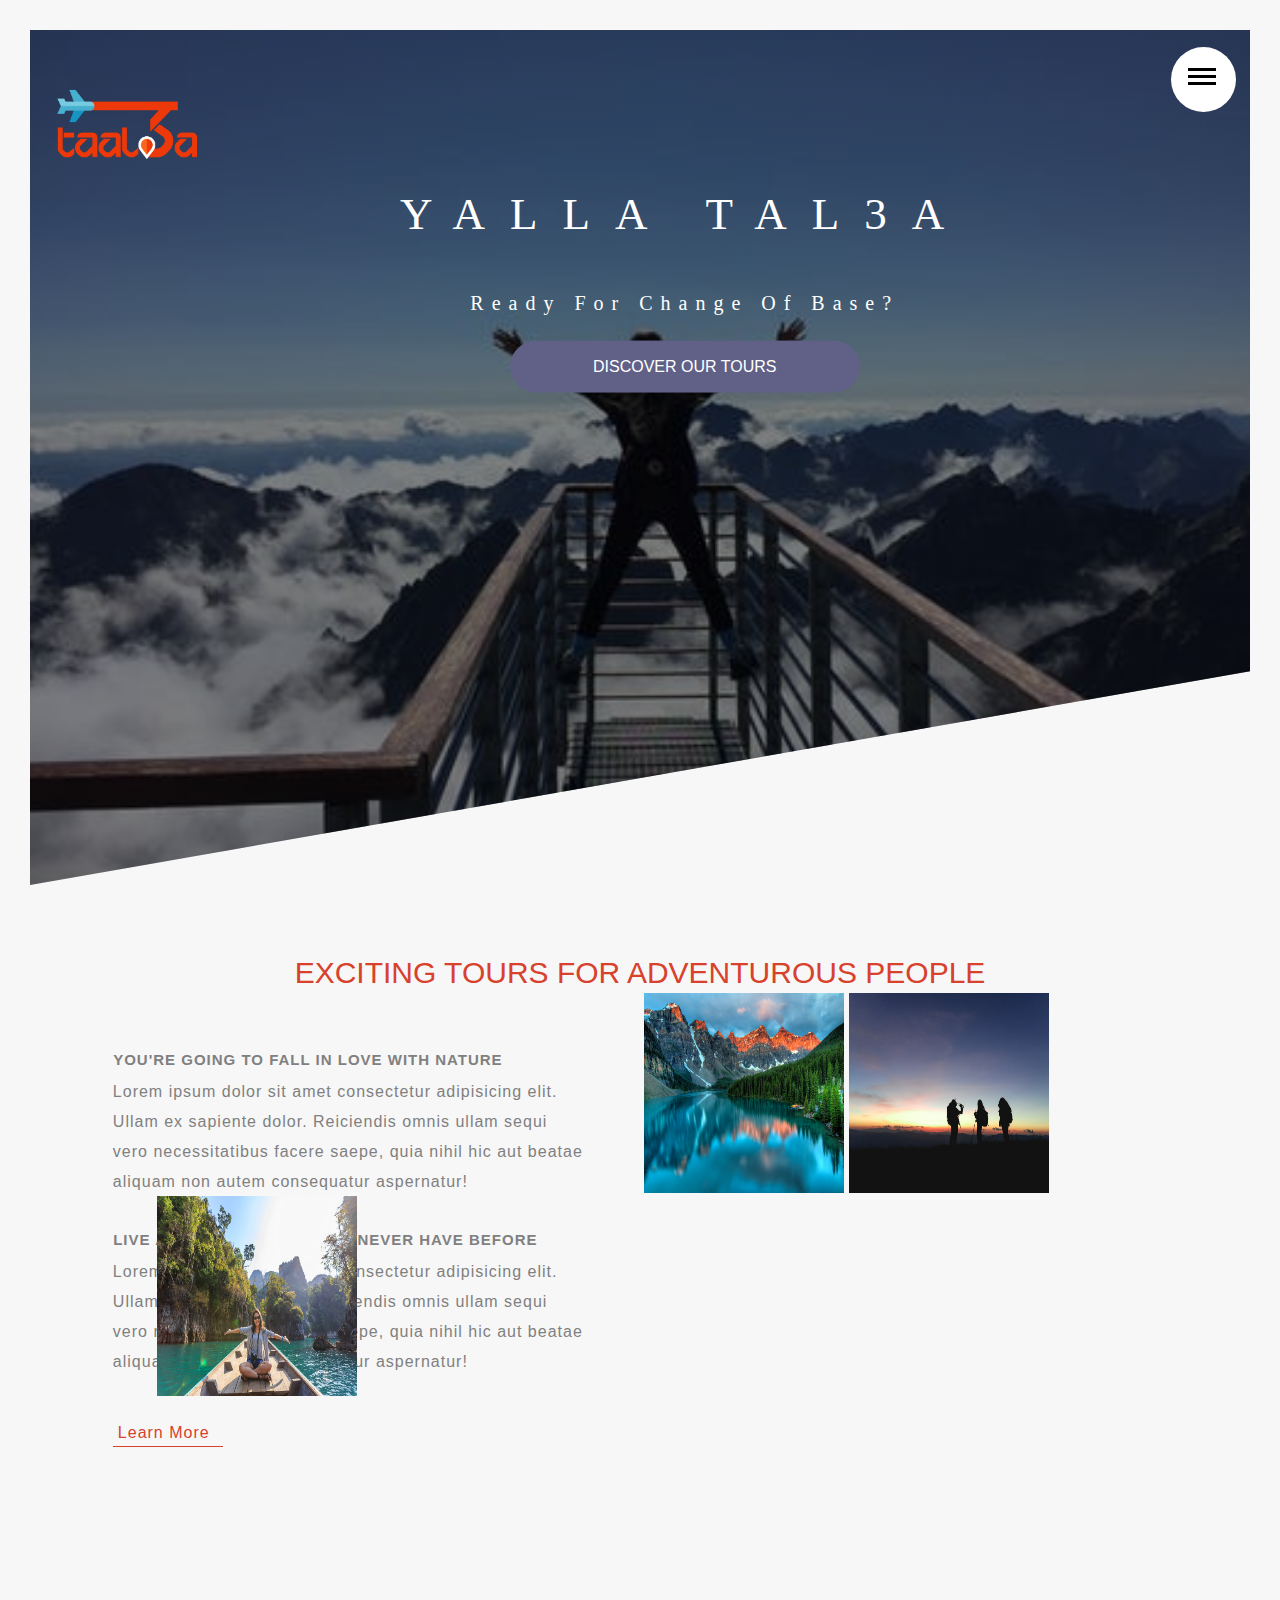
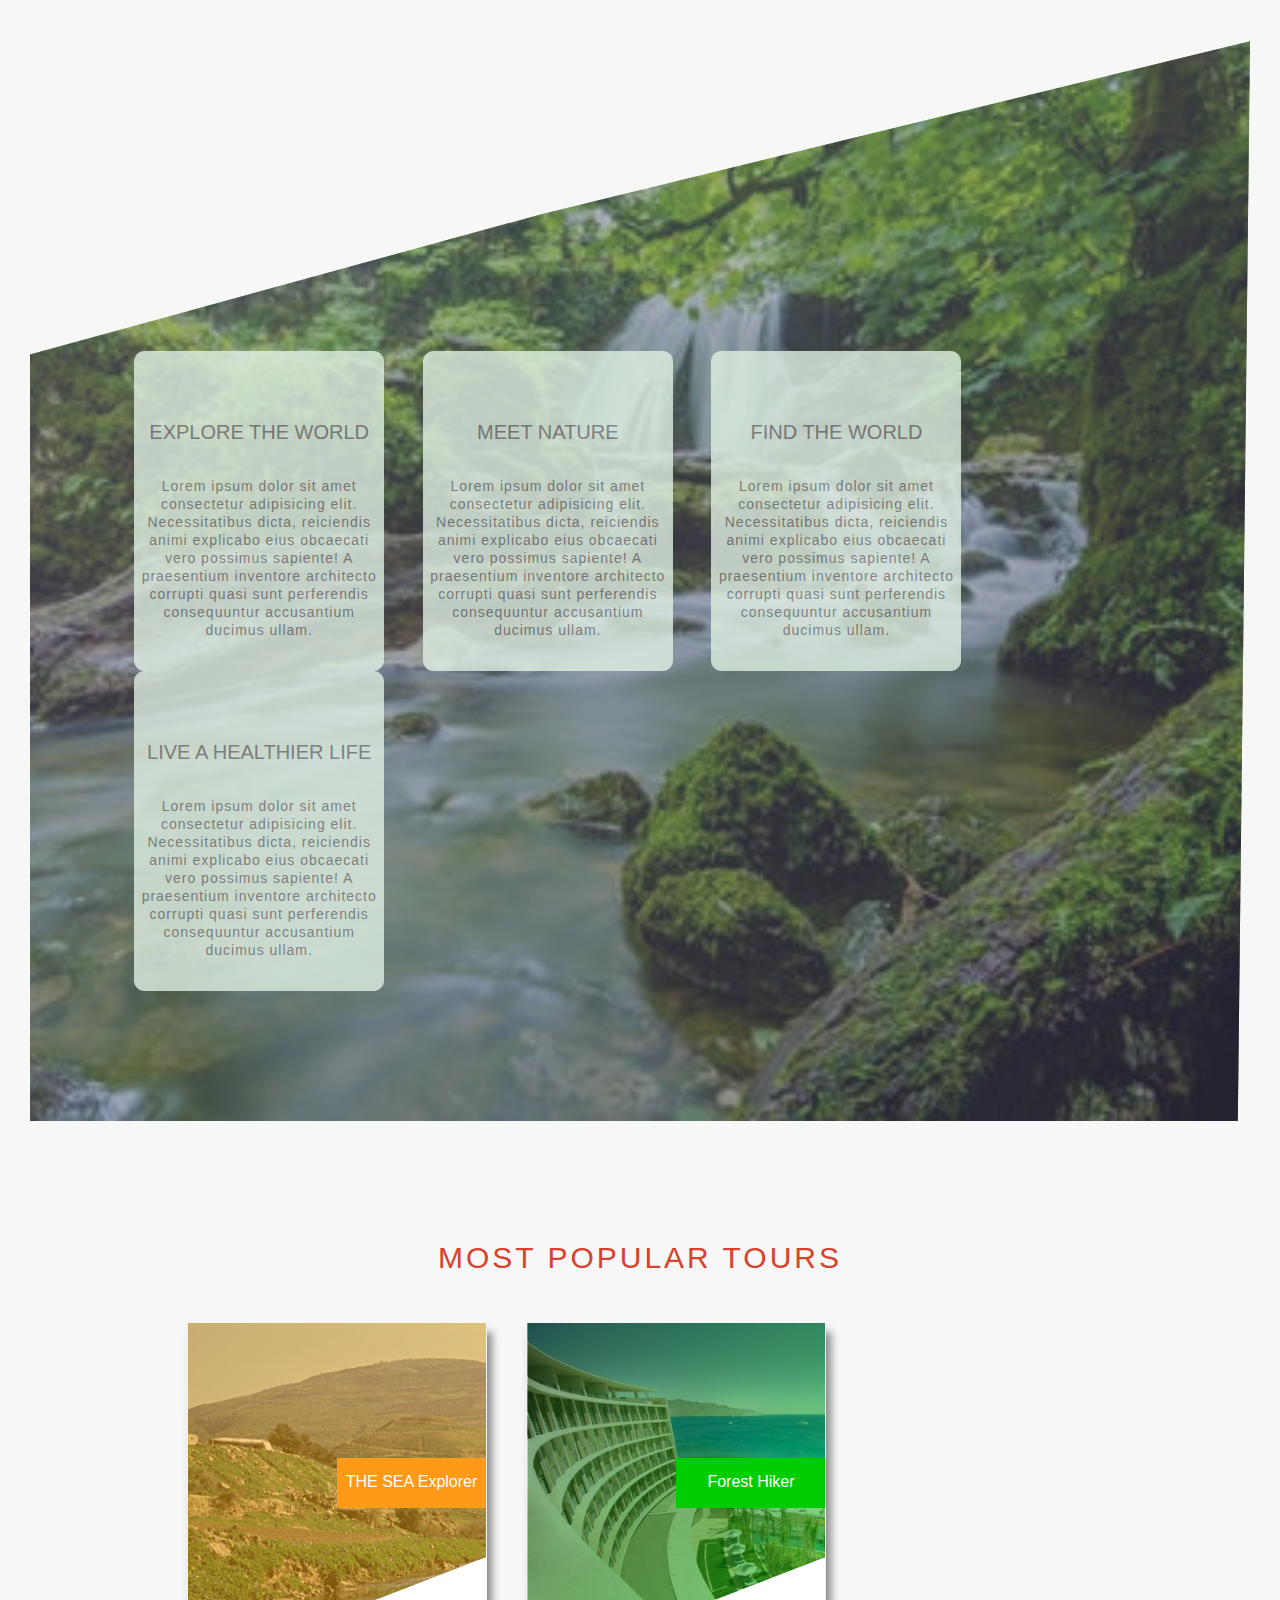
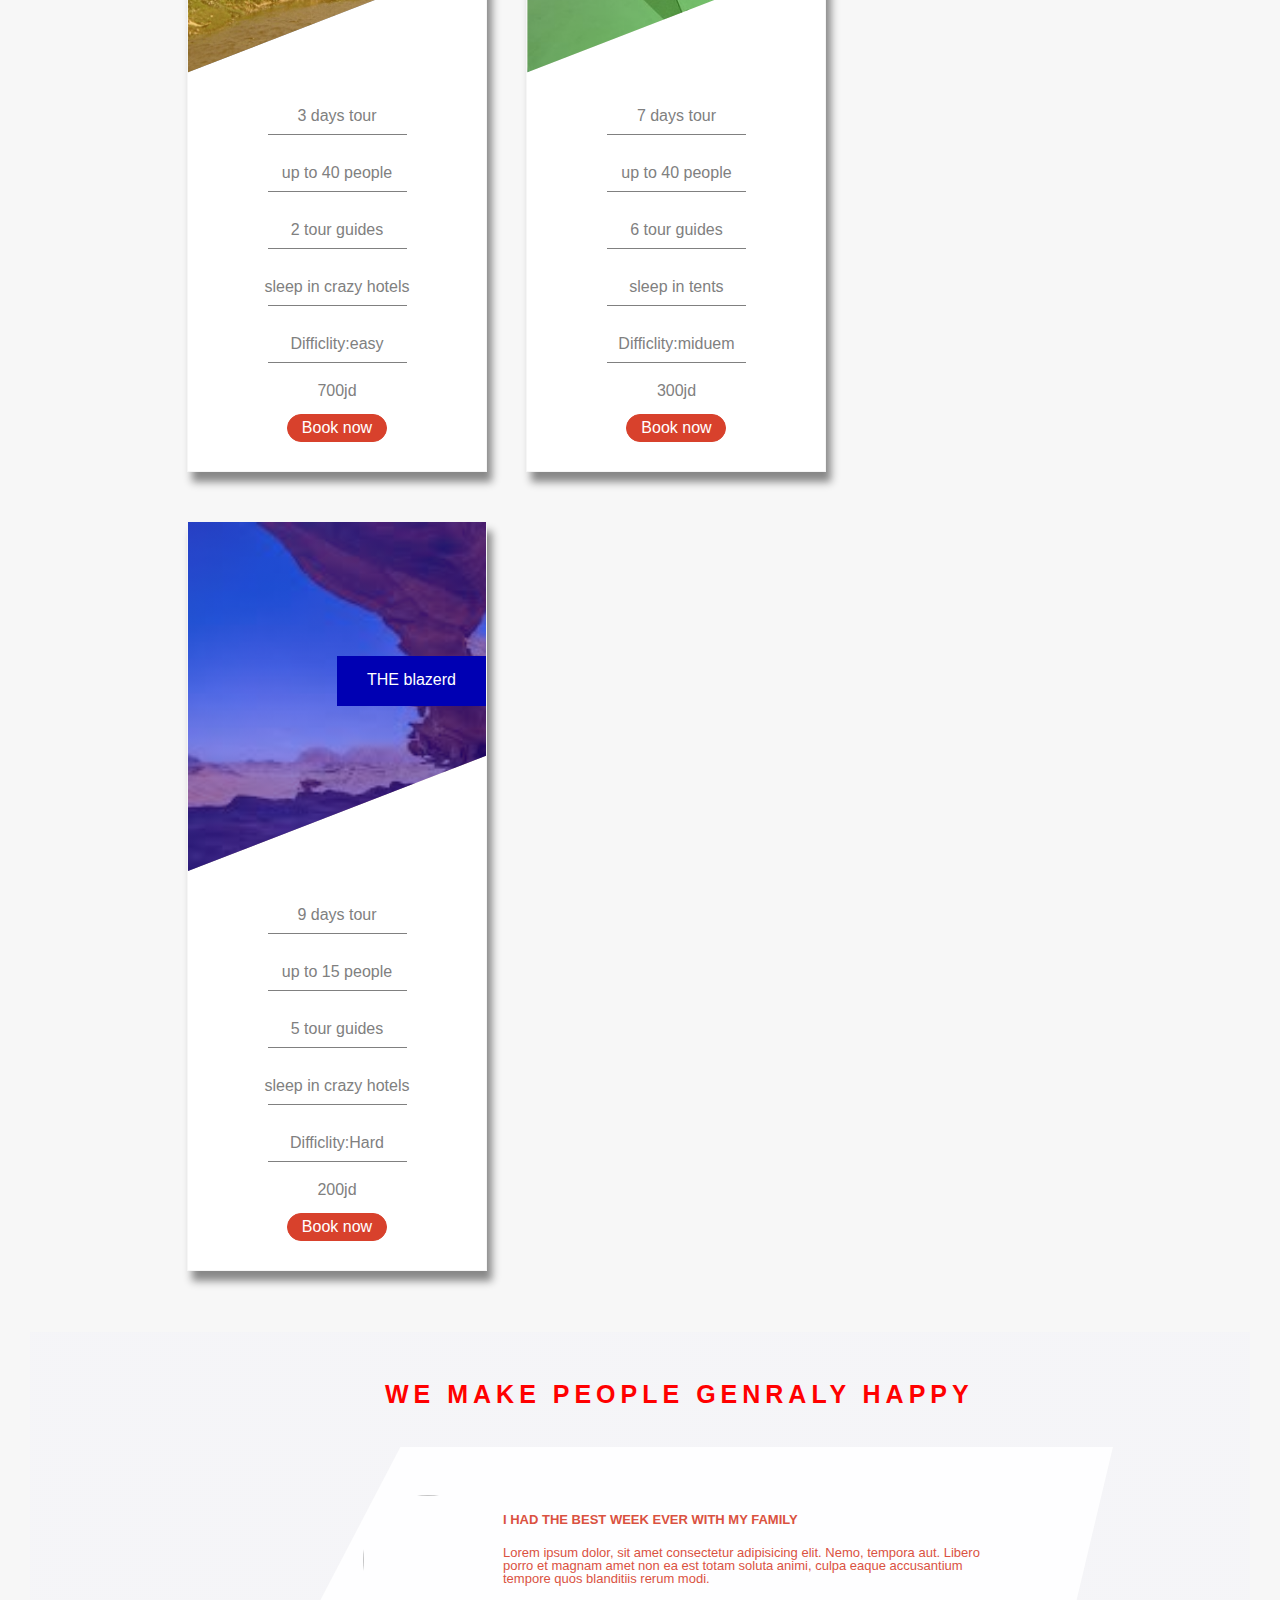
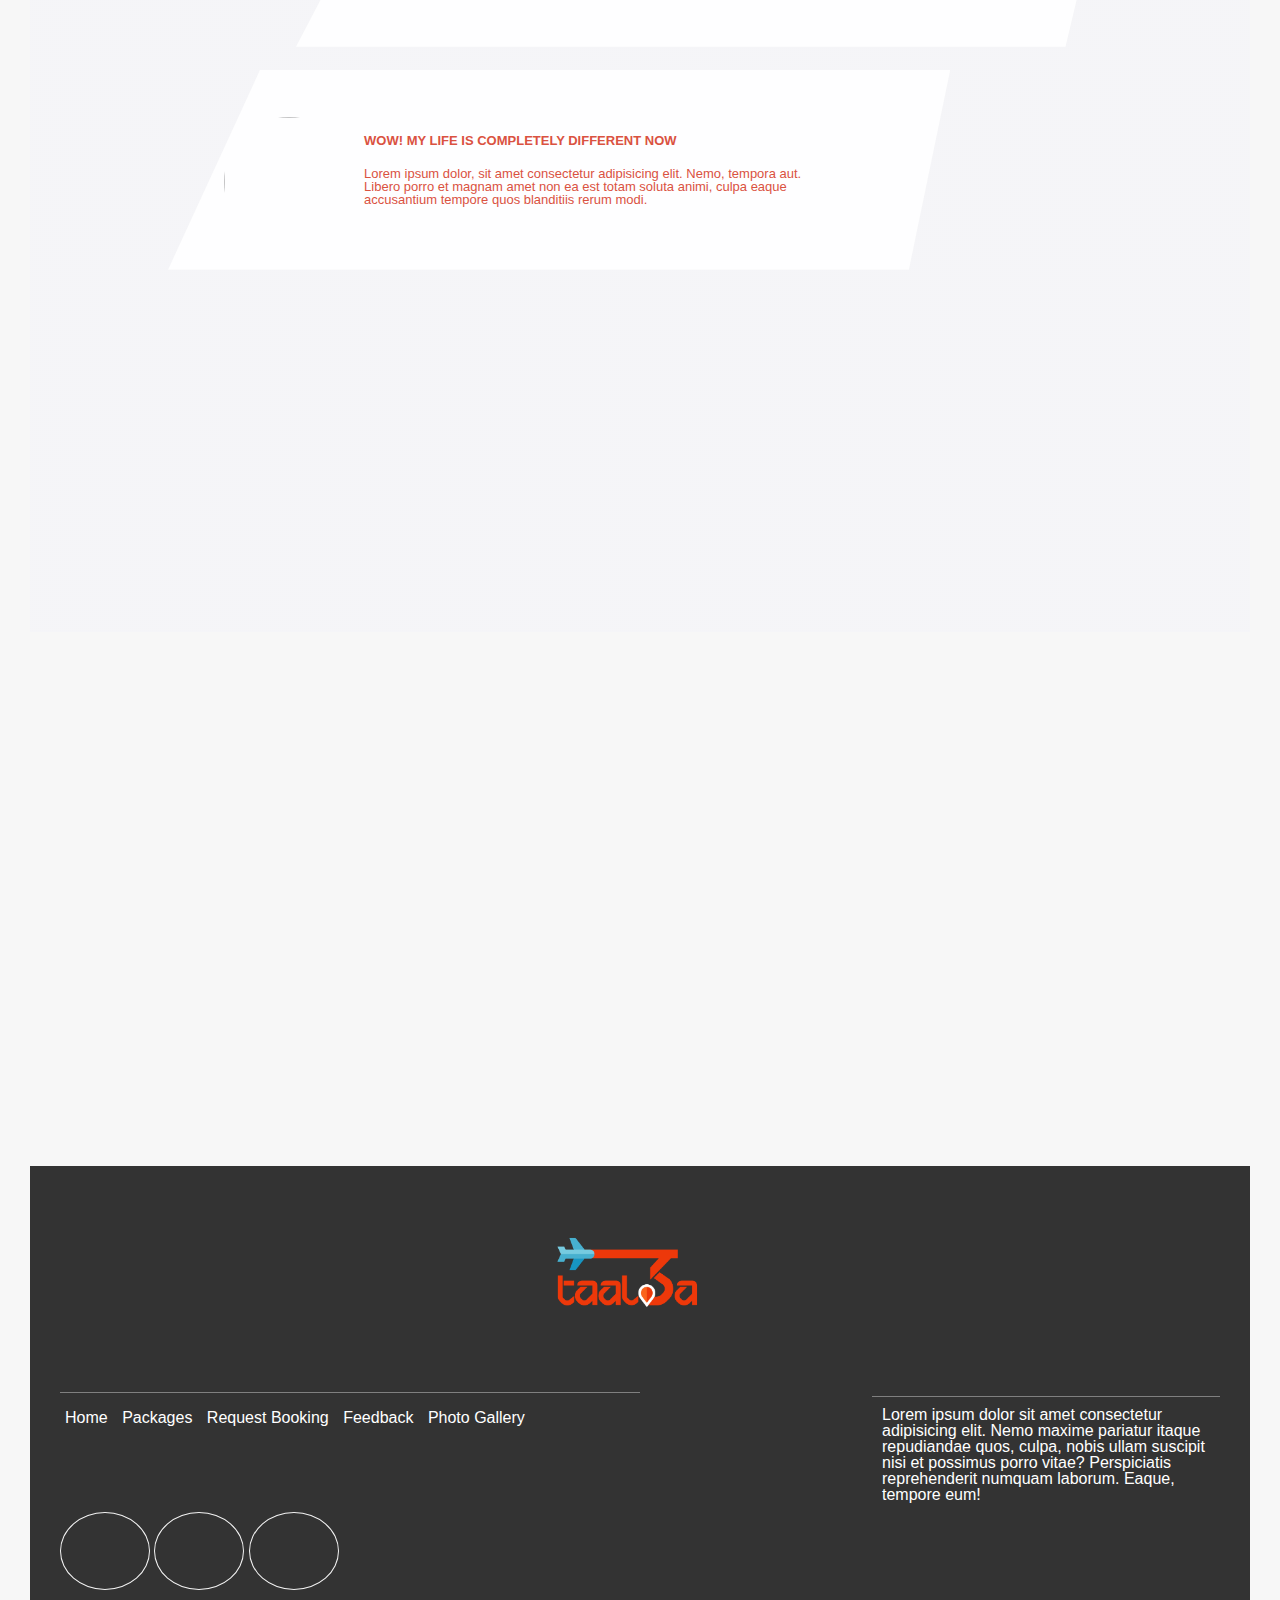
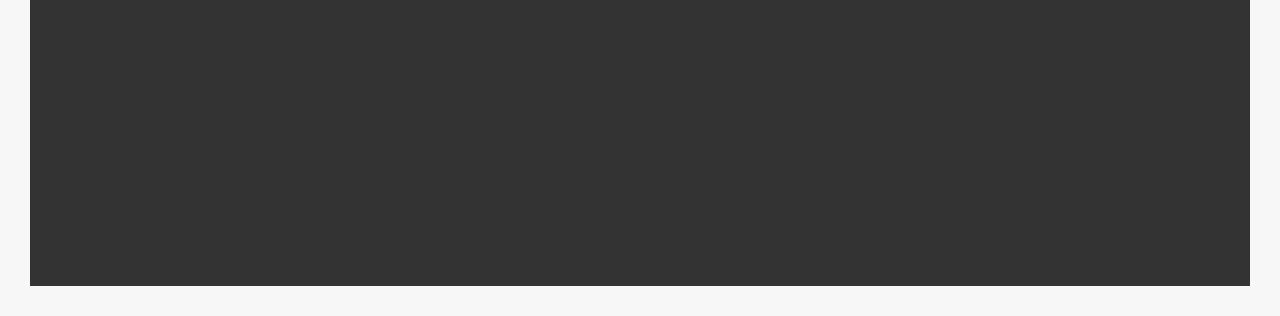
==== commit d174400b: "added" ====
--- a/index.html
+++ b/index.html
@@ -10,10 +10,11 @@
     <meta name="viewport" content="width=device-width, initial-scale=1.0"><!--device responsiveness  -->
     <title>TAL3A | Ready For Change of Base</title><!-- the title that will appear in the tab-->
     <link href="https://fonts.googleapis.com/css?family=Lato:300,300i,400&display=swa0p" rel="stylesheet"><!--font-type-->
+    <!-- shourtcut icon help with making the logo appear in the the title of the website--> 
     <link rel="shourtcut icon" type="image/png" href="images/logo3.png"><!-- icon that will appear in the website tab-->
     <link rel="stylesheet" href="css/reset.css"><!-- deffult css for all elements-->
     <link rel="stylesheet" href="css/style.css">
-    <link href="https://fonts.googleapis.com/css?family=Patua+One&display=swap" rel="stylesheet"></head>
+</head>
 
 <body>
 
@@ -30,8 +31,10 @@
                     <li><a href="index.html">Home</a></li>
                     <li><a href="packiges.html">Packages</a></li>
                     <li><a href="Booking.html">Request Booking</a></li>
-                    <li><a href="gallery.html">Photo Gallery</a></li>
-                    <li><a href="Video-Galary.html">Video Gallery</a></li>                      </ul>
+                    <li><a href="ticket.html">Feedback</a></li>
+
+                    <li><a href="Video-Galary.html">Video Gallery</a></li>                
+                </ul>
             </div>
         </div>
         <div class="menu-bg" id="menu-bg"></div>
@@ -61,13 +64,17 @@
                     <h5>YOU'RE GOING TO FALL IN LOVE WITH NATURE </h5>
                 </div>
                 <div class="tours-motvation-desc">
-                    <p>Being in nature, or even viewing scenes of nature, reduces anger, fear, and stress and increases pleasant feelings. Exposure to nature not only makes you feel better emotionally, it contributes to your physical wellbeing, reducing blood pressure, heart rate, muscle tension, and the production of stress hormones. </p>
+                    <p>Lorem ipsum dolor sit amet consectetur adipisicing elit. Ullam ex sapiente dolor. Reiciendis
+                        omnis ullam sequi vero necessitatibus facere saepe, quia nihil hic aut beatae aliquam non autem
+                        consequatur aspernatur! </p>
                 </div>
                 <div class="tours-motvation-title" id="second-pargraph">
                     <h5>LIVE ADVENTURES LIKE YOU NEVER HAVE BEFORE</h5>
                 </div>
                 <div class="tours-motvation-desc">
-                    <p> travel on everyday life. Traveling is good for you, since it relieves the stresses of everyday life, and helps to relax. Adventure traveling can be just as good for your personal well-being. Not only does it provide you with new experiences, it can make you feel better, both inside and out </p>
+                    <p>Lorem ipsum dolor sit amet consectetur adipisicing elit. Ullam ex sapiente dolor. Reiciendis
+                        omnis ullam sequi vero necessitatibus facere saepe, quia nihil hic aut beatae aliquam non autem
+                        consequatur aspernatur! </p>
                 </div>
                 <div class="learn-more-btn">
                     <a href="#">Learn More<ion-icon name="arrow-forward-outline"></ion-icon></a>
@@ -90,7 +97,9 @@
                         <h5>Explore the world</h5>
                     </div>
                     <div class="box-desc">
-                        <p>When you travel the world it’s highly likely that you’ll make lasting friendships on your worldwide journeys. As an example, you may make a close friend on a two-week cruise to Fiji or you may meet the love of your life in Hawaii..</p>
+                        <p>Lorem ipsum dolor sit amet consectetur adipisicing elit. Necessitatibus dicta, reiciendis
+                            animi explicabo eius obcaecati vero possimus sapiente! A praesentium inventore architecto
+                            corrupti quasi sunt perferendis consequuntur accusantium ducimus ullam.</p>
                     </div>
                 </div>
                 <div class="benfit-box">
@@ -101,8 +110,9 @@
                         <h5>meet nature</h5>
                     </div>
                     <div class="box-desc">
-                        <p>Nature decreasing stress.
-                            Studies have shown that after being exposed to a stressful situation, viewing a nature scene or being in nature can actually help lower the physiological effects of stress such as heart rate, muscle tension.</p>
+                        <p>Lorem ipsum dolor sit amet consectetur adipisicing elit. Necessitatibus dicta, reiciendis
+                            animi explicabo eius obcaecati vero possimus sapiente! A praesentium inventore architecto
+                            corrupti quasi sunt perferendis consequuntur accusantium ducimus ullam.</p>
                     </div>
                 </div>
                 <div class="benfit-box">
@@ -113,7 +123,9 @@
                         <h5>find the world</h5>
                     </div>
                     <div class="box-desc">
-                        <p>Traveling is one of the best things that you can do for your health. It helps your physical and mental health, with many travelers saying that it's also excellent for the soul. Sure, there are some stressful and worrying moments.</p>
+                        <p>Lorem ipsum dolor sit amet consectetur adipisicing elit. Necessitatibus dicta, reiciendis
+                            animi explicabo eius obcaecati vero possimus sapiente! A praesentium inventore architecto
+                            corrupti quasi sunt perferendis consequuntur accusantium ducimus ullam.</p>
                     </div>
                 </div>
                 <div class="benfit-box">
@@ -124,7 +136,9 @@
                         <h5>LIVE A HEALTHIER LIFE</h5>
                     </div>
                     <div class="box-desc">
-                        <p>The most obvious and potentially most important health benefit of traveling is stress reduction. Traveling has the ability to take you out of our daily routine and into new surroundings and experiences and this can reset your body and mind.</p>
+                        <p>Lorem ipsum dolor sit amet consectetur adipisicing elit. Necessitatibus dicta, reiciendis
+                            animi explicabo eius obcaecati vero possimus sapiente! A praesentium inventore architecto
+                            corrupti quasi sunt perferendis consequuntur accusantium ducimus ullam.</p>
                     </div>
                 </div>
 
@@ -137,7 +151,7 @@
                     <div class="tour-item">
                     </div>
                     <div class="tour-title">
-                        <h4>Seel Al-zarqaa</h4>
+                        <h4>THE SEA Explorer</h4>
                     </div>
                     <div class="tour-info">
                         <div class="tour-dur">
@@ -156,7 +170,7 @@
                             <p>Difficlity:easy</p>
                         </div>
                         <div class="tour-price">
-                            <h5>100jd</h5>
+                            <h5>700jd</h5>
                         </div>
                         <div class="tour-btn">
                             <a href="#">Book now</a>
@@ -169,7 +183,7 @@
 
                     </div>
                     <div class="tour-title2">
-                        <h4>Aqaba</h4>
+                        <h4>Forest Hiker</h4>
                     </div>
                     <div class="tour-info">
                         <div class="tour-dur">
@@ -182,13 +196,13 @@
                             <p>6 tour guides</p>
                         </div>
                         <div class="tour-hotels">
-                            <p>sleep in crazy hotels</p>
+                            <p>sleep in tents</p>
                         </div>
                         <div class="tour-difficlity">
                             <p>Difficlity:miduem</p>
                         </div>
                         <div class="tour-price">
-                            <h5>150jd</h5>
+                            <h5>300jd</h5>
                         </div>
                         <div class="tour-btn">
                             <a href="#">Book now</a>
@@ -201,7 +215,7 @@
 
                     </div>
                     <div class="tour-title3">
-                        <h4>wadi rum</h4>
+                        <h4>THE blazerd</h4>
                     </div>
                     <div class="tour-info">
                         <div class="tour-dur">
@@ -251,7 +265,7 @@
     <p>I HAD THE BEST WEEK EVER WITH MY FAMILY</p>
 </div>
 <div class="user-testomnial">
-    <p>the holiday of a life time - our gulet adventure in the Dodecanese Greek Islands was without a doubt our favourite family trip. The comfort and beauty of the gulet, the incredibly caring crew, the delicious food, the history we learned from our competent and friendly leader, along with the stunning beauty of the islands. Swimming in the most gorgeous coves, kayaking on crystal blue waters.</p>
+    <p>Lorem ipsum dolor, sit amet consectetur adipisicing elit. Nemo, tempora aut. Libero porro et magnam amet non ea est totam soluta animi, culpa eaque accusantium tempore quos blanditiis rerum modi.</p>
 </div>
                 </div> 
             </div>
@@ -268,7 +282,7 @@
                    <p>WOW! MY LIFE IS COMPLETELY DIFFERENT NOW</p>
                </div>
                <div class="user-testomnial">
-                   <p>Boat was immaculate. All of the staff were professional and very nice. On board archaeologist was very organized and always there for us if we had any questions. We always felt safe, well taken care of with a very friendly attitude from crew while they showed us a great time, both fun and educational. Second time cruising with Peter Sommer Travels and we will definitely do it again..</p>
+                   <p>Lorem ipsum dolor, sit amet consectetur adipisicing elit. Nemo, tempora aut. Libero porro et magnam amet non ea est totam soluta animi, culpa eaque accusantium tempore quos blanditiis rerum modi.</p>
                </div>
                                </div> 
                            </div>
@@ -291,21 +305,20 @@
         </div>
         <div class="footer-mainnavbar">
             <ul id="navbar">
-                <li><a href="index.html">Home</a></li>
+                <li><a href="home.html">Home</a></li>
                 <li><a href="packages.html">Packages</a></li>
                 <li><a href="booking.html">Request Booking</a></li>
-                <li><a href="gallery.html">Photo Gallery</a></li>
-                 <li><a href="Video-Galary.html">Video Gallery</a></li>
+                <li><a href="">Feedback</a></li>
+                <li><a href="home.html">Photo Gallery</a></li>
+                <!-- <li><a href="home.html">Video Gallery</a></li> -->
 
             </ul>
             <div class="contact">
                 <div class="border">
-                    
-                    <ul>
-                        <li>Adress:Airport Rd</li>
-                        <li>Hours:from sunday to thuresday⋅ Opens 8:30AM to 9:30pm </li>
-                        <li>Phone:(06) 400 0700</li>
-                    </ul>
+                    <p>Lorem ipsum dolor sit amet consectetur adipisicing elit. Nemo maxime pariatur itaque repudiandae
+                        quos, culpa, nobis ullam suscipit nisi et possimus porro vitae? Perspiciatis reprehenderit
+                        numquam laborum. Eaque, tempore eum!
+                    </p>
 
                 </div>
                 
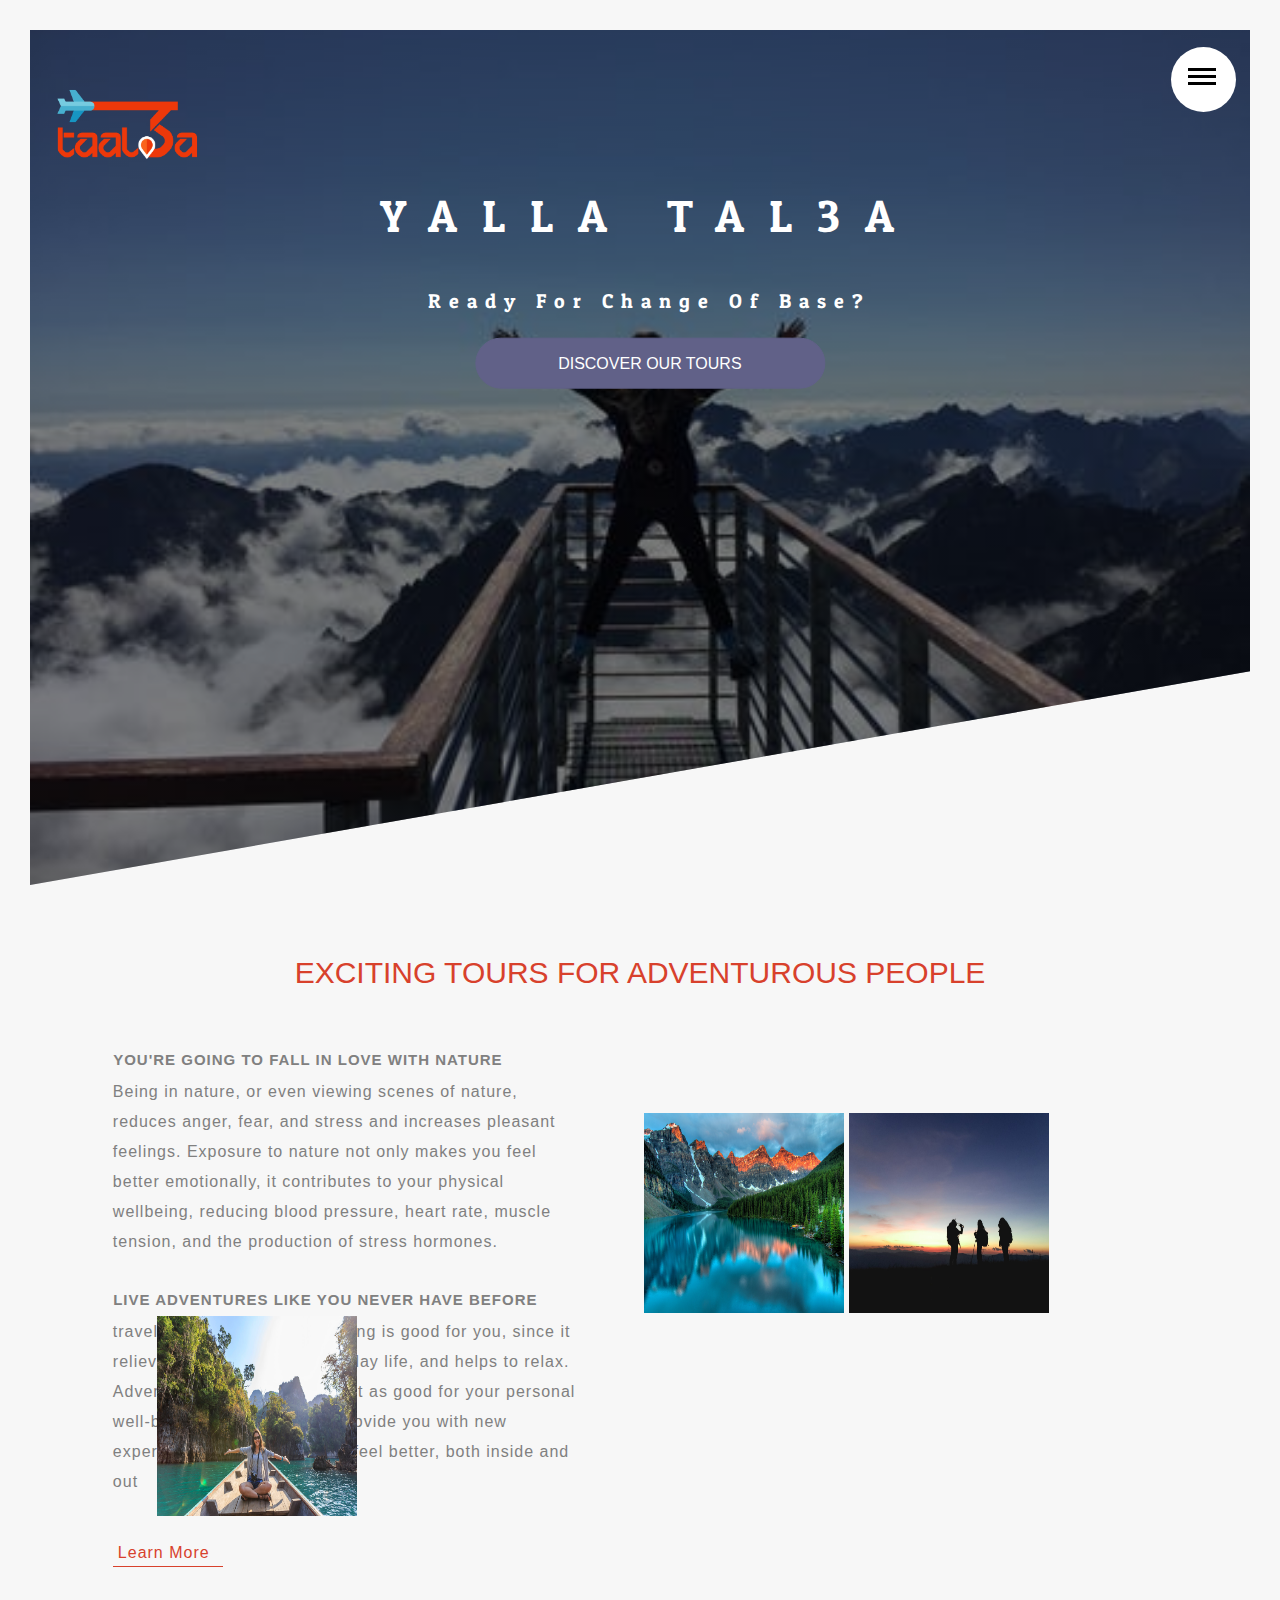
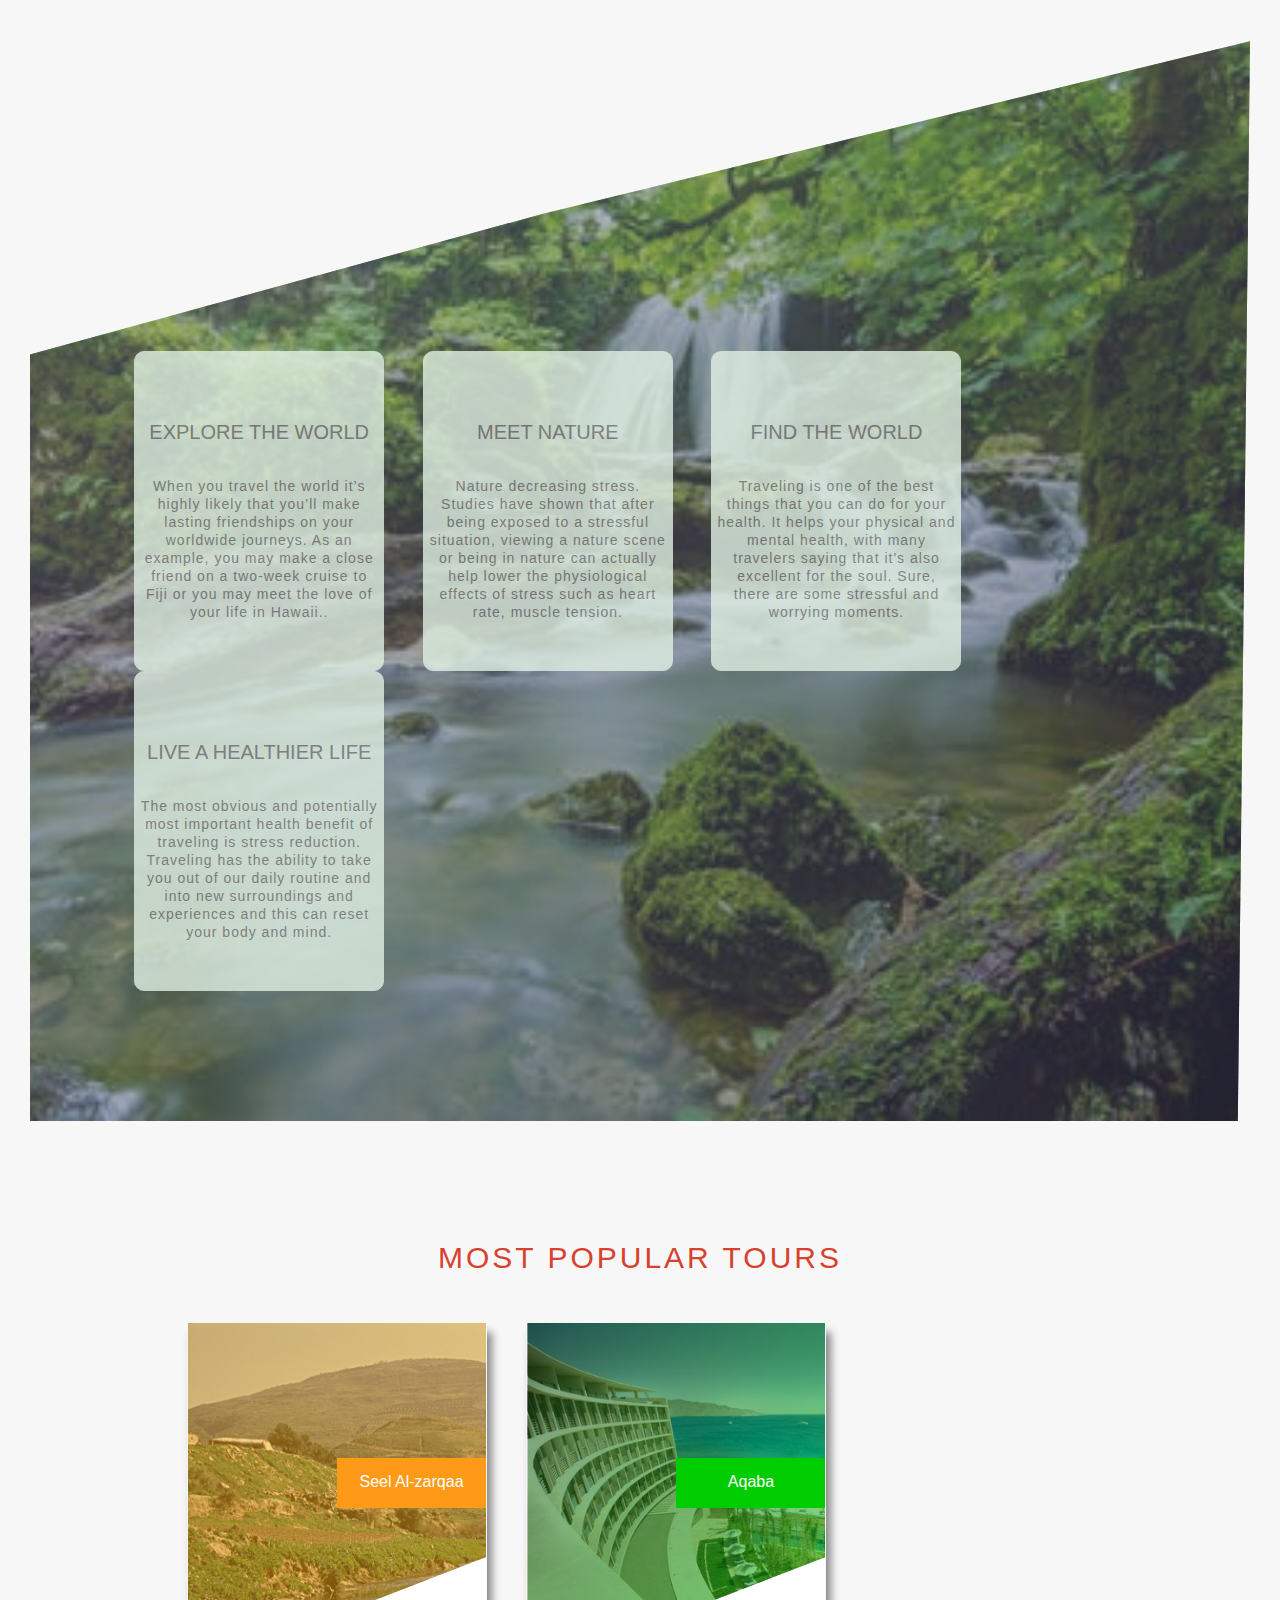
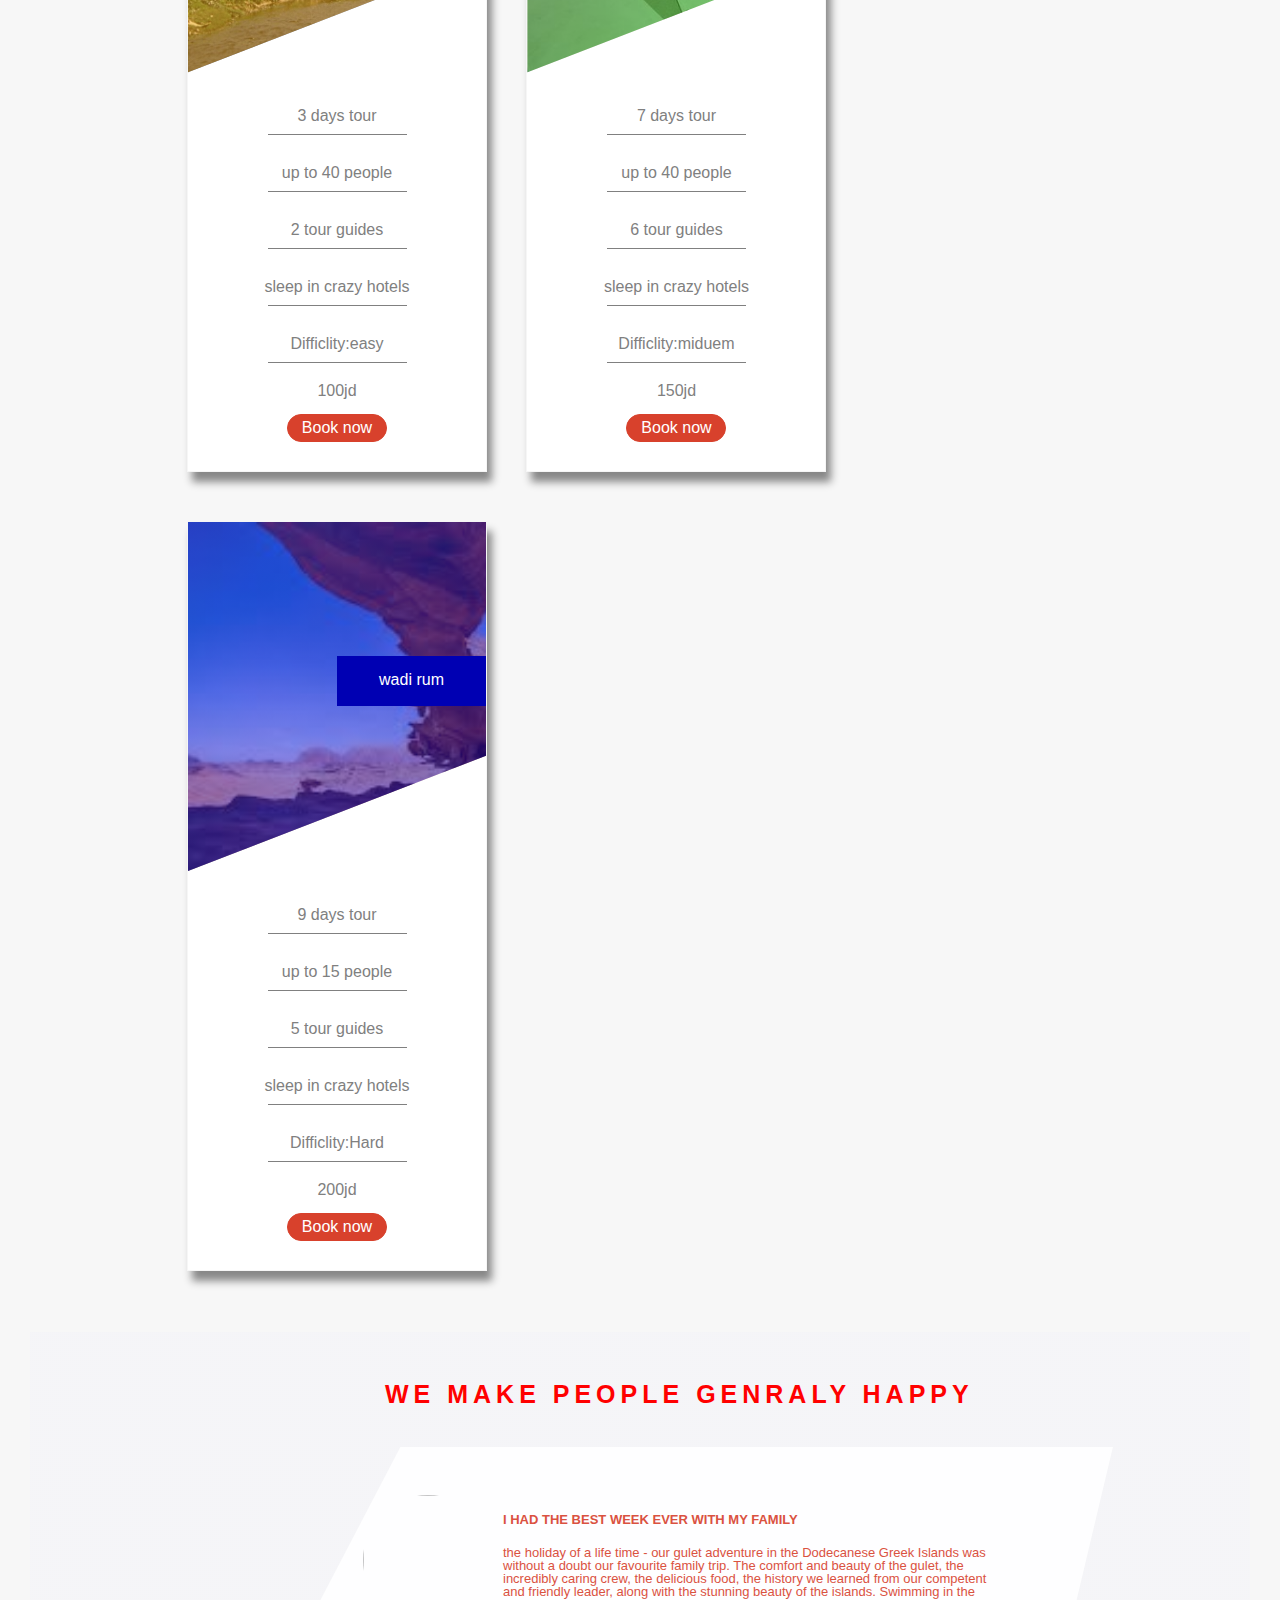
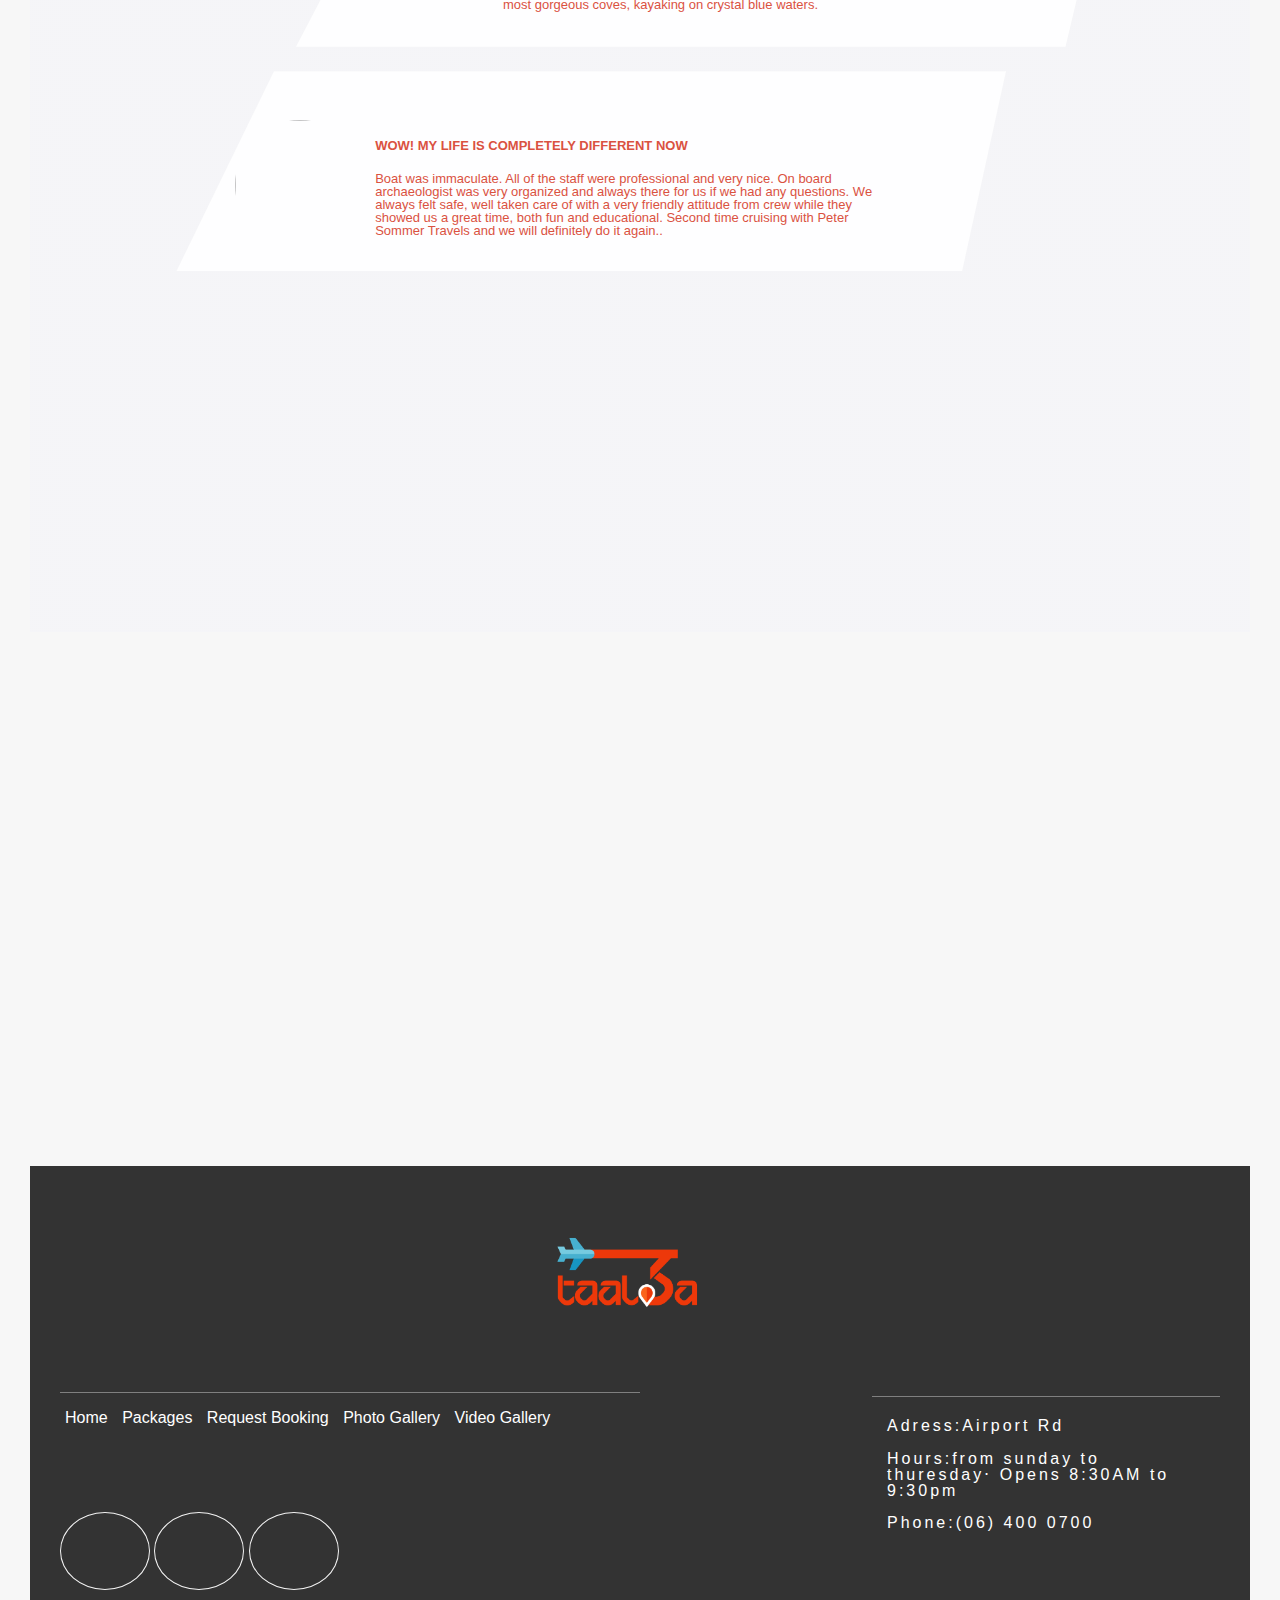
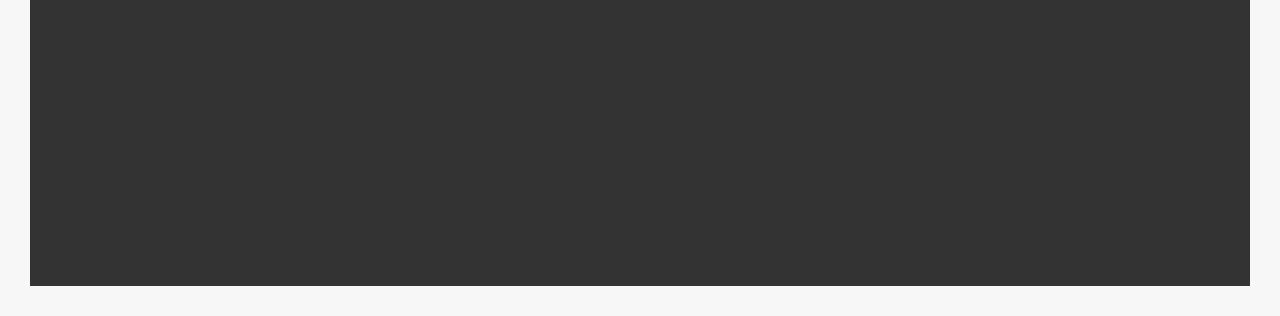
==== commit a871d26d: "no think added" ====
--- a/index.html
+++ b/index.html
@@ -10,11 +10,10 @@
     <meta name="viewport" content="width=device-width, initial-scale=1.0"><!--device responsiveness  -->
     <title>TAL3A | Ready For Change of Base</title><!-- the title that will appear in the tab-->
     <link href="https://fonts.googleapis.com/css?family=Lato:300,300i,400&display=swa0p" rel="stylesheet"><!--font-type-->
-    <!-- shourtcut icon help with making the logo appear in the the title of the website--> 
     <link rel="shourtcut icon" type="image/png" href="images/logo3.png"><!-- icon that will appear in the website tab-->
     <link rel="stylesheet" href="css/reset.css"><!-- deffult css for all elements-->
     <link rel="stylesheet" href="css/style.css">
-</head>
+    <link href="https://fonts.googleapis.com/css?family=Patua+One&display=swap" rel="stylesheet"></head>
 
 <body>
 
@@ -31,10 +30,8 @@
                     <li><a href="index.html">Home</a></li>
                     <li><a href="packiges.html">Packages</a></li>
                     <li><a href="Booking.html">Request Booking</a></li>
-                    <li><a href="ticket.html">Feedback</a></li>
-
-                    <li><a href="Video-Galary.html">Video Gallery</a></li>                
-                </ul>
+                    <li><a href="gallery.html">Photo Gallery</a></li>
+                    <li><a href="Video-Galary.html">Video Gallery</a></li>                      </ul>
             </div>
         </div>
         <div class="menu-bg" id="menu-bg"></div>
@@ -64,17 +61,13 @@
                     <h5>YOU'RE GOING TO FALL IN LOVE WITH NATURE </h5>
                 </div>
                 <div class="tours-motvation-desc">
-                    <p>Lorem ipsum dolor sit amet consectetur adipisicing elit. Ullam ex sapiente dolor. Reiciendis
-                        omnis ullam sequi vero necessitatibus facere saepe, quia nihil hic aut beatae aliquam non autem
-                        consequatur aspernatur! </p>
+                    <p>Being in nature, or even viewing scenes of nature, reduces anger, fear, and stress and increases pleasant feelings. Exposure to nature not only makes you feel better emotionally, it contributes to your physical wellbeing, reducing blood pressure, heart rate, muscle tension, and the production of stress hormones. </p>
                 </div>
                 <div class="tours-motvation-title" id="second-pargraph">
                     <h5>LIVE ADVENTURES LIKE YOU NEVER HAVE BEFORE</h5>
                 </div>
                 <div class="tours-motvation-desc">
-                    <p>Lorem ipsum dolor sit amet consectetur adipisicing elit. Ullam ex sapiente dolor. Reiciendis
-                        omnis ullam sequi vero necessitatibus facere saepe, quia nihil hic aut beatae aliquam non autem
-                        consequatur aspernatur! </p>
+                    <p> travel on everyday life. Traveling is good for you, since it relieves the stresses of everyday life, and helps to relax. Adventure traveling can be just as good for your personal well-being. Not only does it provide you with new experiences, it can make you feel better, both inside and out </p>
                 </div>
                 <div class="learn-more-btn">
                     <a href="#">Learn More<ion-icon name="arrow-forward-outline"></ion-icon></a>
@@ -97,9 +90,7 @@
                         <h5>Explore the world</h5>
                     </div>
                     <div class="box-desc">
-                        <p>Lorem ipsum dolor sit amet consectetur adipisicing elit. Necessitatibus dicta, reiciendis
-                            animi explicabo eius obcaecati vero possimus sapiente! A praesentium inventore architecto
-                            corrupti quasi sunt perferendis consequuntur accusantium ducimus ullam.</p>
+                        <p>When you travel the world it’s highly likely that you’ll make lasting friendships on your worldwide journeys. As an example, you may make a close friend on a two-week cruise to Fiji or you may meet the love of your life in Hawaii..</p>
                     </div>
                 </div>
                 <div class="benfit-box">
@@ -110,9 +101,8 @@
                         <h5>meet nature</h5>
                     </div>
                     <div class="box-desc">
-                        <p>Lorem ipsum dolor sit amet consectetur adipisicing elit. Necessitatibus dicta, reiciendis
-                            animi explicabo eius obcaecati vero possimus sapiente! A praesentium inventore architecto
-                            corrupti quasi sunt perferendis consequuntur accusantium ducimus ullam.</p>
+                        <p>Nature decreasing stress.
+                            Studies have shown that after being exposed to a stressful situation, viewing a nature scene or being in nature can actually help lower the physiological effects of stress such as heart rate, muscle tension.</p>
                     </div>
                 </div>
                 <div class="benfit-box">
@@ -123,9 +113,7 @@
                         <h5>find the world</h5>
                     </div>
                     <div class="box-desc">
-                        <p>Lorem ipsum dolor sit amet consectetur adipisicing elit. Necessitatibus dicta, reiciendis
-                            animi explicabo eius obcaecati vero possimus sapiente! A praesentium inventore architecto
-                            corrupti quasi sunt perferendis consequuntur accusantium ducimus ullam.</p>
+                        <p>Traveling is one of the best things that you can do for your health. It helps your physical and mental health, with many travelers saying that it's also excellent for the soul. Sure, there are some stressful and worrying moments.</p>
                     </div>
                 </div>
                 <div class="benfit-box">
@@ -136,9 +124,7 @@
                         <h5>LIVE A HEALTHIER LIFE</h5>
                     </div>
                     <div class="box-desc">
-                        <p>Lorem ipsum dolor sit amet consectetur adipisicing elit. Necessitatibus dicta, reiciendis
-                            animi explicabo eius obcaecati vero possimus sapiente! A praesentium inventore architecto
-                            corrupti quasi sunt perferendis consequuntur accusantium ducimus ullam.</p>
+                        <p>The most obvious and potentially most important health benefit of traveling is stress reduction. Traveling has the ability to take you out of our daily routine and into new surroundings and experiences and this can reset your body and mind.</p>
                     </div>
                 </div>
 
@@ -151,7 +137,7 @@
                     <div class="tour-item">
                     </div>
                     <div class="tour-title">
-                        <h4>THE SEA Explorer</h4>
+                        <h4>Seel Al-zarqaa</h4>
                     </div>
                     <div class="tour-info">
                         <div class="tour-dur">
@@ -170,7 +156,7 @@
                             <p>Difficlity:easy</p>
                         </div>
                         <div class="tour-price">
-                            <h5>700jd</h5>
+                            <h5>100jd</h5>
                         </div>
                         <div class="tour-btn">
                             <a href="#">Book now</a>
@@ -183,7 +169,7 @@
 
                     </div>
                     <div class="tour-title2">
-                        <h4>Forest Hiker</h4>
+                        <h4>Aqaba</h4>
                     </div>
                     <div class="tour-info">
                         <div class="tour-dur">
@@ -196,13 +182,13 @@
                             <p>6 tour guides</p>
                         </div>
                         <div class="tour-hotels">
-                            <p>sleep in tents</p>
+                            <p>sleep in crazy hotels</p>
                         </div>
                         <div class="tour-difficlity">
                             <p>Difficlity:miduem</p>
                         </div>
                         <div class="tour-price">
-                            <h5>300jd</h5>
+                            <h5>150jd</h5>
                         </div>
                         <div class="tour-btn">
                             <a href="#">Book now</a>
@@ -215,7 +201,7 @@
 
                     </div>
                     <div class="tour-title3">
-                        <h4>THE blazerd</h4>
+                        <h4>wadi rum</h4>
                     </div>
                     <div class="tour-info">
                         <div class="tour-dur">
@@ -265,7 +251,7 @@
     <p>I HAD THE BEST WEEK EVER WITH MY FAMILY</p>
 </div>
 <div class="user-testomnial">
-    <p>Lorem ipsum dolor, sit amet consectetur adipisicing elit. Nemo, tempora aut. Libero porro et magnam amet non ea est totam soluta animi, culpa eaque accusantium tempore quos blanditiis rerum modi.</p>
+    <p>the holiday of a life time - our gulet adventure in the Dodecanese Greek Islands was without a doubt our favourite family trip. The comfort and beauty of the gulet, the incredibly caring crew, the delicious food, the history we learned from our competent and friendly leader, along with the stunning beauty of the islands. Swimming in the most gorgeous coves, kayaking on crystal blue waters.</p>
 </div>
                 </div> 
             </div>
@@ -282,7 +268,7 @@
                    <p>WOW! MY LIFE IS COMPLETELY DIFFERENT NOW</p>
                </div>
                <div class="user-testomnial">
-                   <p>Lorem ipsum dolor, sit amet consectetur adipisicing elit. Nemo, tempora aut. Libero porro et magnam amet non ea est totam soluta animi, culpa eaque accusantium tempore quos blanditiis rerum modi.</p>
+                   <p>Boat was immaculate. All of the staff were professional and very nice. On board archaeologist was very organized and always there for us if we had any questions. We always felt safe, well taken care of with a very friendly attitude from crew while they showed us a great time, both fun and educational. Second time cruising with Peter Sommer Travels and we will definitely do it again..</p>
                </div>
                                </div> 
                            </div>
@@ -305,20 +291,21 @@
         </div>
         <div class="footer-mainnavbar">
             <ul id="navbar">
-                <li><a href="home.html">Home</a></li>
+                <li><a href="index.html">Home</a></li>
                 <li><a href="packages.html">Packages</a></li>
                 <li><a href="booking.html">Request Booking</a></li>
-                <li><a href="">Feedback</a></li>
-                <li><a href="home.html">Photo Gallery</a></li>
-                <!-- <li><a href="home.html">Video Gallery</a></li> -->
+                <li><a href="gallery.html">Photo Gallery</a></li>
+                 <li><a href="Video-Galary.html">Video Gallery</a></li>
 
             </ul>
             <div class="contact">
                 <div class="border">
-                    <p>Lorem ipsum dolor sit amet consectetur adipisicing elit. Nemo maxime pariatur itaque repudiandae
-                        quos, culpa, nobis ullam suscipit nisi et possimus porro vitae? Perspiciatis reprehenderit
-                        numquam laborum. Eaque, tempore eum!
-                    </p>
+                    
+                    <ul>
+                        <li>Adress:Airport Rd</li>
+                        <li>Hours:from sunday to thuresday⋅ Opens 8:30AM to 9:30pm </li>
+                        <li>Phone:(06) 400 0700</li>
+                    </ul>
 
                 </div>
                 
